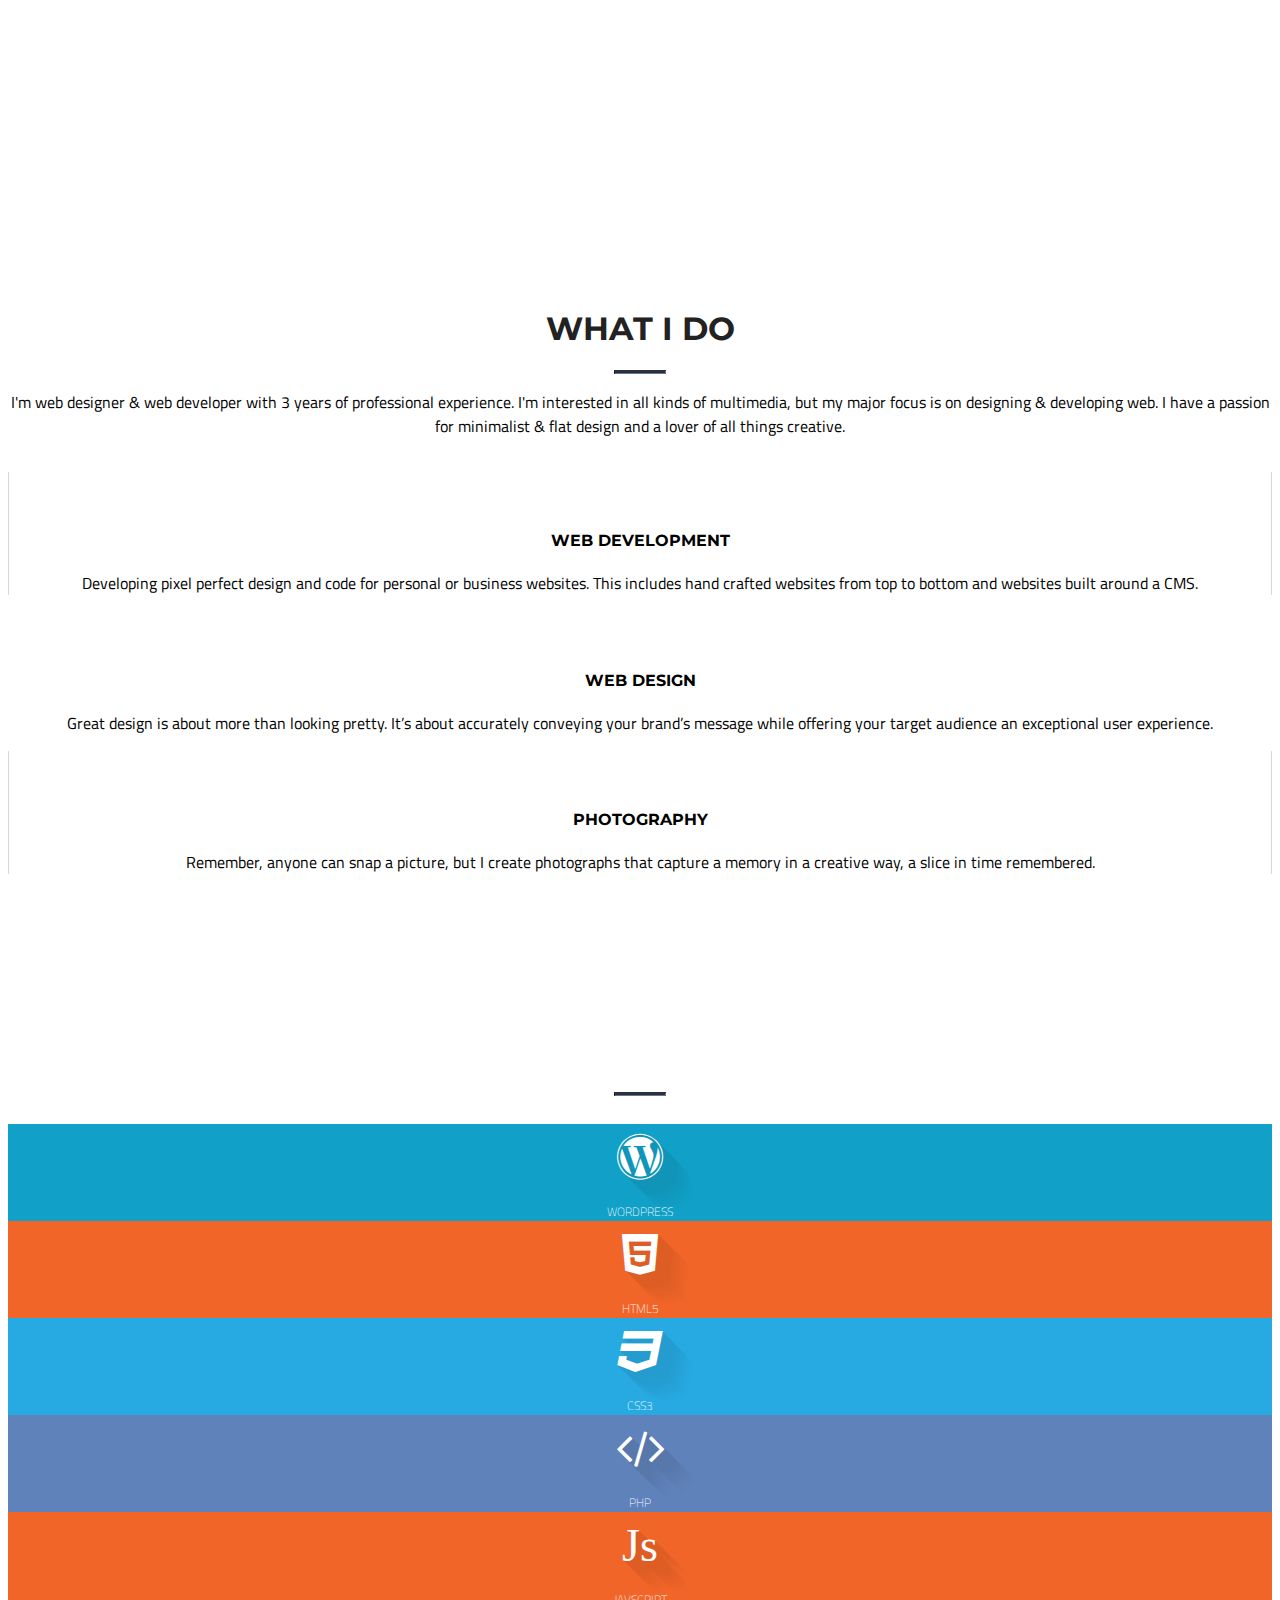
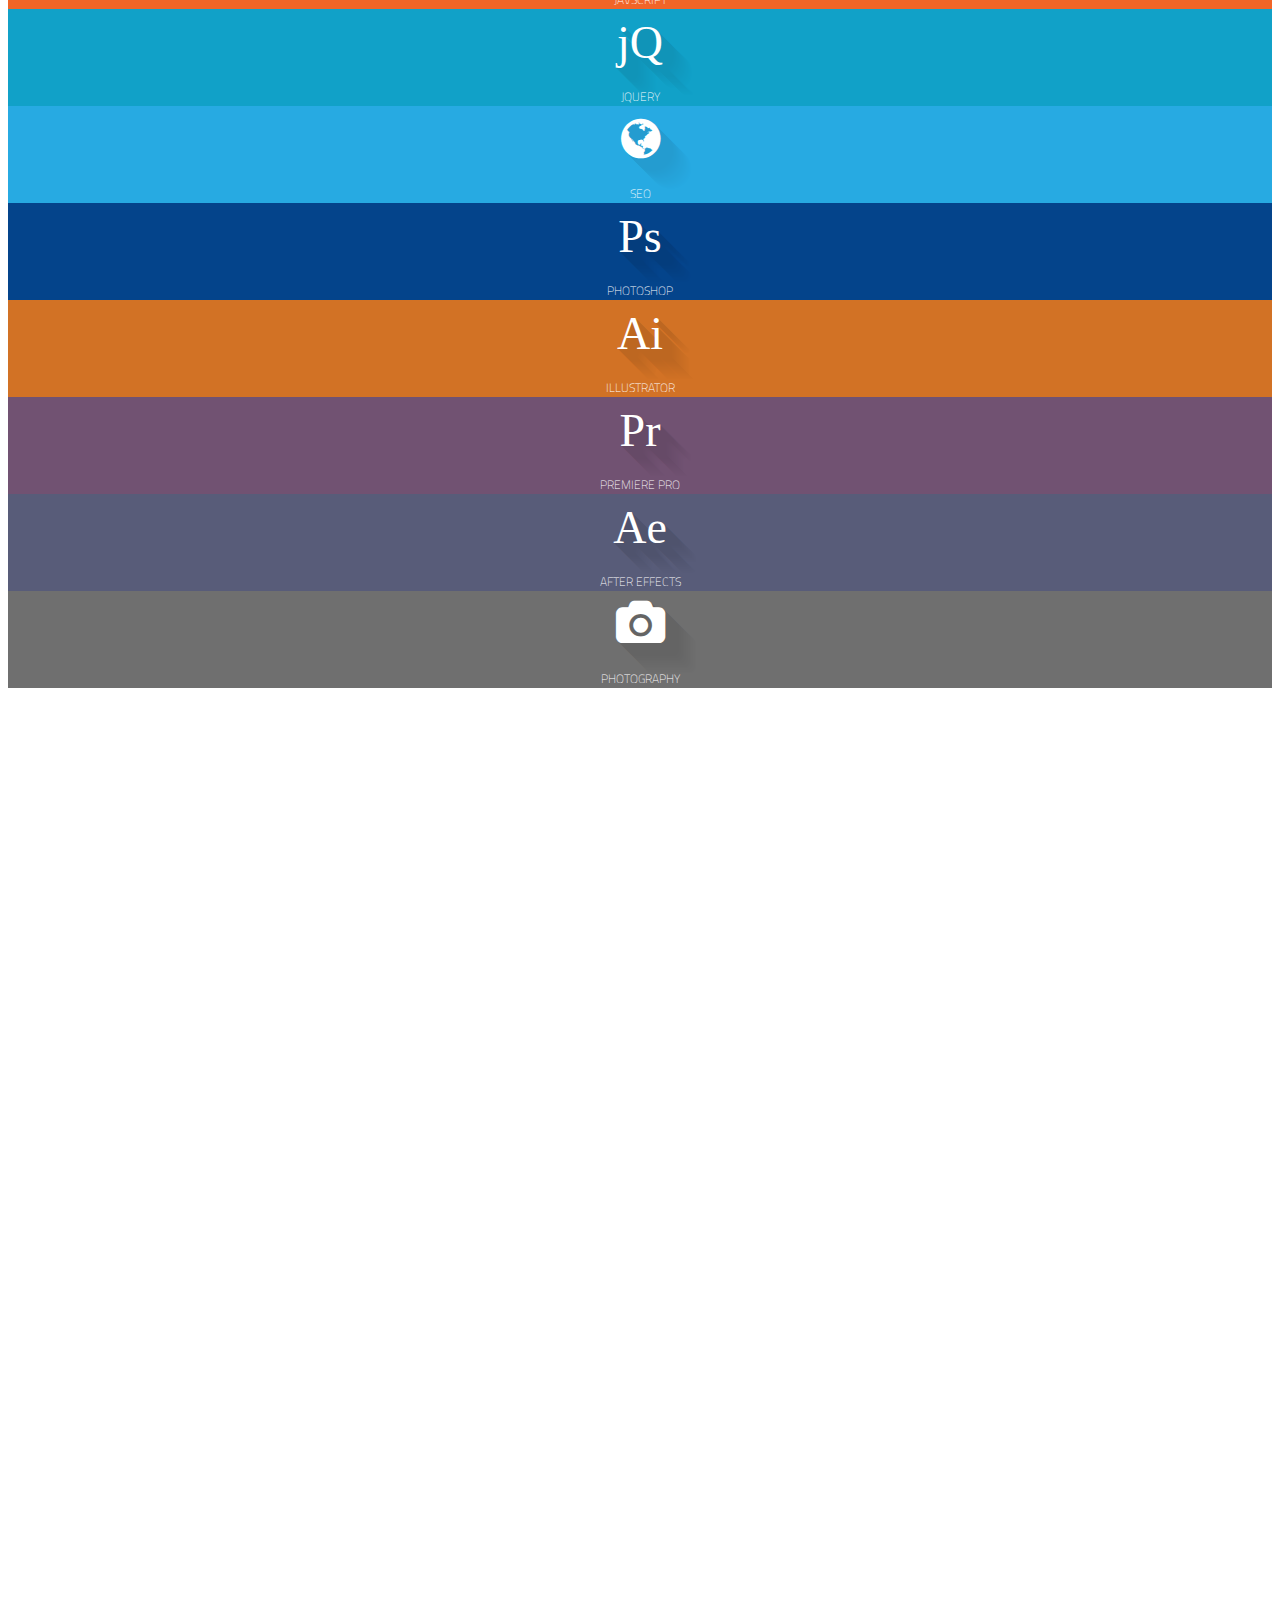
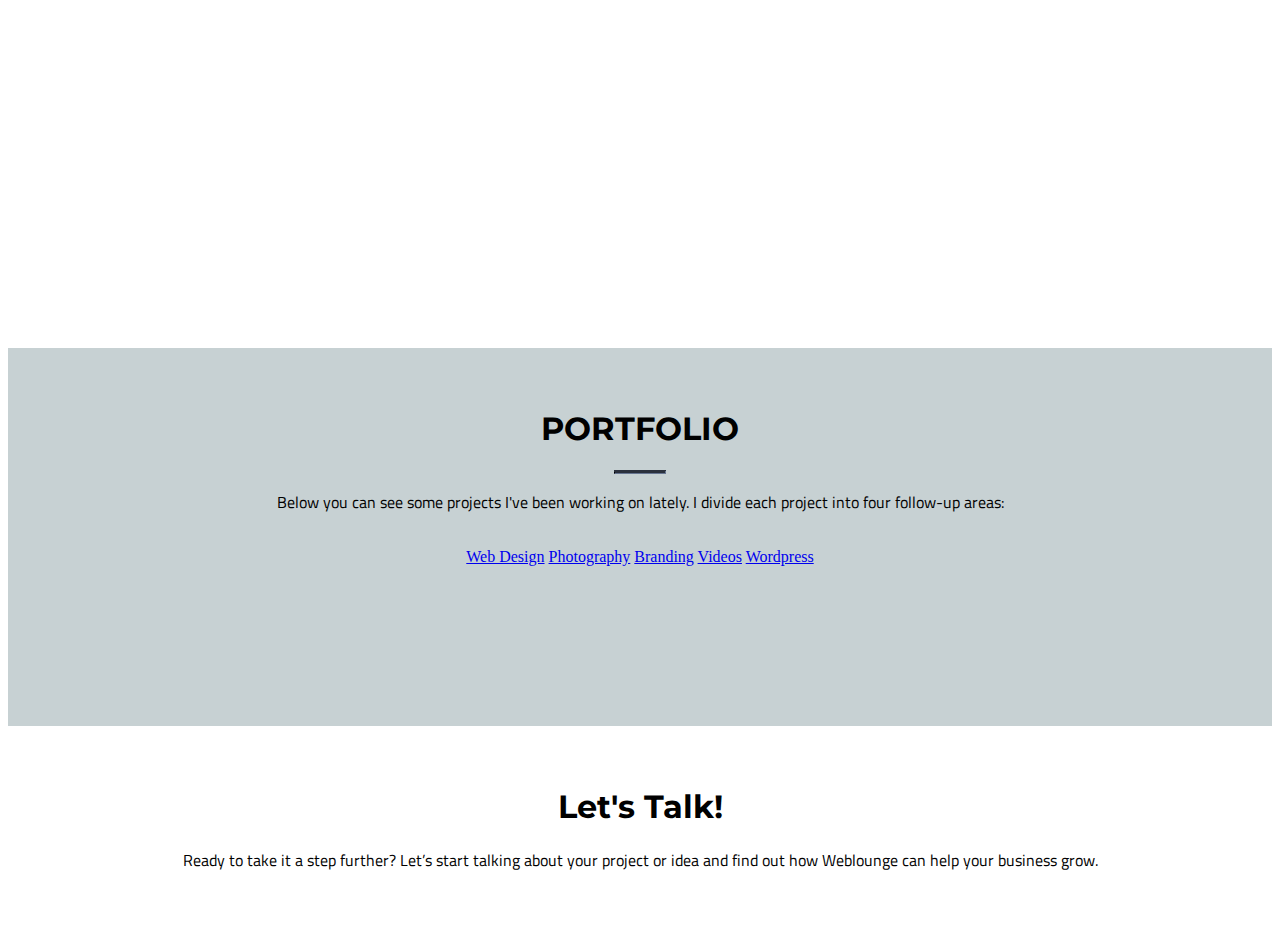
==== index.html @ 3a92edfe "added smooth scroll" ====
<!doctype html>
<html class="no-js" lang="en">
  <head>
    <meta charset="utf-8" />
    <meta name="viewport" content="width=device-width, initial-scale=1.0" />
    <title>Zim Arcilla | Web Developer</title>
    <link rel="stylesheet" href="assets/css/foundation.css" />
    <link rel="stylesheet" href="assets/css/custom.css" />
    <link rel="stylesheet" href="assets/css/animate.css" />
    <link rel="stylesheet" href="assets/css/flattyshadow.css" />
    <script src="assets/js/vendor/modernizr.js"></script>
    <link href='http://fonts.googleapis.com/css?family=Titillium+Web:400,200,300,600,700,900' rel='stylesheet' type='text/css'>
    <link href='http://fonts.googleapis.com/css?family=Montserrat:400,700' rel='stylesheet' type='text/css'>
    <link rel="stylesheet" href="//maxcdn.bootstrapcdn.com/font-awesome/4.3.0/css/font-awesome.min.css">
  </head>
  <body>
  <!-- NAV TOP BAR -->

  <!-- NAV TOP BAR -->

  <!-- MASTHEAD -->
	<div id="masthead" class="full">
  		<div class="masthead-content">
  			<div class="row">
  				<div class="large-12 large-centered columns">
  					<img class="hidden" src="assets/images/myphoto.png">
  					<h1 class="hidden">ZIM<span style="color:#a1a1a1;">ARCILLA</span></h1>	
  					<p class="hidden">WEB DEVELOPER + WEB DESIGNER + PHOTOGRAPHER</p>
  					<a class="hidden" href="#first-section"><i class="fa animated fadeInDown infinite fa-angle-down"></i></a>
  				</div>
  				</div>
  			</div>
  		</div>
  	</div>
  	
  <!-- MASTHEAD END -->

  <!-- MAIN CONTENT -->

  	<section id="first-section" class="about-me">
  		<div class="center">
  			<div class="row">
  				<div class="large-12 columns">
  					<h1 class="dark-title">WHAT I DO</h1>
  					<hr id="title_hr" class="color-green">
  					<p>I'm web designer & web developer with 3 years of professional experience. I'm interested in all kinds of multimedia, but my major focus is on designing & developing web. I have a passion for minimalist & flat design and a lover of all things creative.</p>	
  				</div>
  			</div>
  		</div>
  		<br>
  		<div class="row">
  			<div class="large-4 medium-4 columns center border-both">
  				<img class="hidden" src="assets/images/webdev.png"><br>
  				&nbsp;
  				<h4>WEB DEVELOPMENT</h4>
  				<p>Developing pixel perfect design and code for personal or business websites. This includes hand crafted websites from top to bottom and websites built around a CMS.</p>
  				
  			</div>
  			<div class="large-4 medium-4 columns center">
  				<img class="hidden" src="assets/images/responsive.png"><br>
  				&nbsp;
  				<h4>WEB DESIGN</h4>
  				<p>Great design is about more than looking pretty. It’s about accurately conveying your brand’s message while offering your target audience an exceptional user experience. </p>
  				
  			</div>
  			<div class="large-4 medium-4 columns center border-both">
  				<img class="hidden" src="assets/images/camera.png"><br>
  				&nbsp;
  				<h4>PHOTOGRAPHY</h4>
  				<p>Remember, anyone can snap a picture, but I create photographs that capture a memory in a creative way, a slice in time remembered.</p>
  				
  			</div>
  		</div>
  	</section>

  	<section id="second-section" class="skills">
  	  	<div class="center">
  			<div class="row">
  				<div class="large-12 columns">
  					<h1 class="light-title">MY SKILLS</h1>
  					<hr id="title_hr" class="color-green">
  				</div>
  			</div>
  		</div>
  		<br>
  		<div class="row">
  			<div class="large-2 medium-2 columns center">
  				<div class="panel square wordpress-icon">
  					<i class="fa fa-wordpress"></i>
  					<p>Wordpress</p>
  				</div>
  			</div>
  			<div class="large-2 medium-2 columns center">
  				<div class="panel square html5-icon">
  					<i class="fa fa-html5"></i>
  					<p>HTML5</p>
  				</div>
  			</div>
  			<div class="large-2 medium-2 columns center">
  				<div class="panel square css3-icon">
  					<i class="fa fa-css3"></i>
  					<p>CSS3</p>
  				</div>
  			</div>
  			<div class="large-2 medium-2 columns center">
  				<div class="panel square php-icon">
  					<i class="fa fa-code"></i>
  					<p>PHP</p>
  				</div>
  			</div>
  			<div class="large-2 medium-2 columns center">
  				<div class="panel square js-icon">
  					<i class="fa">Js</i>
  					<p>Javscript</p>
  				</div>
  			</div>
  			<div class="large-2 medium-2 columns center">
  				<div class="panel square jq-icon">
  					<i class="fa">jQ</i>
  					<p>jQuery</p>
  				</div>
  			</div>
  		</div>
  		<div class="row">
  			<div class="large-2 medium-2 columns center">
  				<div class="panel square seo-icon">
  					<i class="fa fa-globe"></i>
  					<p>SEO</p>
  				</div>
  			</div>
  			<div class="large-2 medium-2 columns center">
  				<div class="panel square ps-icon">
  					<i class="fa">Ps</i>
  					<p>Photoshop</p>
  				</div>
  			</div>
  			<div class="large-2 medium-2 columns center">
  				<div class="panel square ai-icon">
  					<i class="fa">Ai</i>
  					<p>Illustrator</p>
  				</div>
  			</div>
  			<div class="large-2 medium-2 columns center">
  				<div class="panel square pr-icon">
  					<i class="fa">Pr</i>
  					<p>Premiere PRO</p>
  				</div>
  			</div>
  			<div class="large-2 medium-2 columns center">
  				<div class="panel square ae-icon">
  					<i class="fa">Ae</i>
  					<p>After Effects</p>
  				</div>
  			</div>
  			<div class="large-2 medium-2 columns center">
  				<div class="panel square camera-icon">
  					<i class="fa fa-camera"></i>
  					<p>Photography</p>
  				</div>
  			</div>
  		</div>

  	</section>

  	 <section id="third-section" class="">
  		<div class="row">
			<div class="large-12 columns">
				<div class="row">
					<div id="service-1" class="large-3 columns services">
						<i class="fa fa-wordpress"></i>
						<div class="block-content">
							<h5>Wordpress</h5>
							<p>Lorem ipsum dolor sit amet, consectetur adipisicing elit.</p>
						</div>
					</div>
					<div id="service-2" class="large-3 columns services">
						<i class="fa fa-html5"></i>
						<div class="block-content">
							<h5>HTML5</h5>
							<p>Lorem ipsum dolor sit amet, consectetur adipisicing elit.</p>
						</div>
					</div>
					<div id="service-3" class="large-3 columns services">
						<i class="fa fa-css3"></i>
						<div class="block-content">
							<h5>CSS3</h5>
							<p>Lorem ipsum dolor sit amet, consectetur adipisicing elit.</p>
						</div>
					</div>
					<div id="service-4" class="large-3 columns services">
						<i class="fa fa-code"></i>
						<div class="block-content">
							<h5>jQuery</h5>
							<p>Lorem ipsum dolor sit amet, consectetur adipisicing elit.</p>
						</div>
					</div>
				</div>

				<div class="row">
					<div id="service-4" class="large-3 columns services">
						<i class="fa fa-code"></i>
						<div class="block-content">
							<h5>Javascript</h5>
							<p>Lorem ipsum dolor sit amet, consectetur adipisicing elit.</p>
						</div>
					</div>
					<div id="service-5" class="large-3 columns services">
						<i class="fa fa-code"></i>
						<div class="block-content">
							<h5>PHP</h5>
							<p>Lorem ipsum dolor sit amet, consectetur adipisicing elit.</p>
						</div>
					</div>
					<div id="service-6" class="large-3 columns services">
						<i class="fa fa-database"></i>
						<div class="block-content">
							<h5>mySQL</h5>
							<p>Lorem ipsum dolor sit amet, consectetur adipisicing elit.</p>
						</div>
					</div>
					<div id="service-6" class="large-3 columns services">
						<i class="fa">Ai</i>
						<div class="block-content">
							<h5>Illustrator</h5>
							<p>Lorem ipsum dolor sit amet, consectetur adipisicing elit.</p>
						</div>
					</div>
				</div>

				<div class="row">
					<div id="service-7" class="large-3 columns services">
						<i class="fa">Pr</i>
						<div class="block-content">
							<h5>Premiere PRO</h5>
							<p>Lorem ipsum dolor sit amet, consectetur adipisicing elit.</p>
						</div>
					</div>
					<div id="service-8" class="large-3 columns services">
						<i class="fa">Ae</i>
						<div class="block-content">
							<h5>After Effects</h5>
							<p>Lorem ipsum dolor sit amet, consectetur adipisicing elit.</p>
						</div>
					</div>
					<div id="service-9" class="large-3 columns services">
						<i class="fa fa-camera"></i>
						<div class="block-content">
							<h5>Photography</h5>
							<p>Lorem ipsum dolor sit amet, consectetur adipisicing elit.</p>
						</div>
					</div>
					<div id="service-9" class="large-3 columns services">
						<i class="fa fa-camera"></i>
						<div class="block-content">
							<h5>Photography</h5>
							<p>Lorem ipsum dolor sit amet, consectetur adipisicing elit.</p>
						</div>
					</div>
				</div>
			</div>
  		</div>
  	</section>

  	<section id="fourth-section" class="full">
  		<div class="row">
  			<div class="large-12 columns center">
  				<h1>PORTFOLIO</h1>
  					<hr id="title_hr" class="color-green">
  					<p>Below you can see some projects I've been working on lately. I divide each project into four follow-up areas:</p>
  					<br>
					  <a href="#" class="button small">Web Design</a>
					  <a href="#" class="button small">Photography</a>
					  <a href="#" class="button small">Branding</a>
					  <a href="#" class="button small">Videos</a>
					  <a href="#" class="button small">Wordpress</a>
  			</div>
  		</div>
			<div class="row full">
			  <div class="large-4 columns no-padding hidden">
			  	<img src="http://lorempixel.com/800/480/">
			  	<div class="hover-anchor">
			  		<a class="icon-link" href="#"><i class="fa fa-external-link-square"></i></a>	
			  	</div>
			  </div>

			  <div class="large-4 columns no-padding hidden">
			  	<img src="http://lorempixel.com/800/480/">
			  	<div class="hover-anchor">
			  		<a class="icon-link" href="#"><i class="fa fa-external-link-square"></i></a>	
			  	</div>
			  </div>

			  <div class="large-4 columns no-padding hidden">
			  	<img src="http://lorempixel.com/800/480/">
			  	<div class="hover-anchor">
			  		<a class="icon-link" href="#"><i class="fa fa-external-link-square"></i></a>	
			  	</div>
			  </div>
			  			  <div class="large-4 columns no-padding hidden">
			  	<img src="http://lorempixel.com/800/480/">
			  	<div class="hover-anchor">
			  		<a class="icon-link" href="#"><i class="fa fa-external-link-square"></i></a>	
			  	</div>
			  </div>

			  <div class="large-4 columns no-padding hidden">
			  	<img src="http://lorempixel.com/800/480/">
			  	<div class="hover-anchor">
			  		<a class="icon-link" href="#"><i class="fa fa-external-link-square"></i></a>	
			  	</div>
			  </div>

			  <div class="large-4 columns no-padding hidden">
			  	<img src="http://lorempixel.com/800/480/">
			  	<div class="hover-anchor">
			  		<a class="icon-link" href="#"><i class="fa fa-external-link-square"></i></a>	
			  	</div>
			  </div>
			</div>
  	</section>

	<section id="contact">
		<div class="row">
			<div class="large-12 columns center">
				<h1>Let's Talk!</h1>
				<p>Ready to take it a step further? 
Let’s start talking about your project or idea and find out how Weblounge can help your business grow.</p>
			</div>
		</div>
	</section>

  <!-- MAIN CONTENT END -->

    
    <script src="assets/js/vendor/jquery.js"></script>
    <script src="assets/js/foundation.min.js"></script>
    <script src="assets/js/progressbar.js"></script>
    <script src="assets/js/jquery.waypoints.js"></script>
	<script src="assets/js/geometryangle.js"></script>
	<script src="assets/js/jquery.stellar.js"></script>
	<script src="assets/js/flattyshadow.js"></script>
	<script src='assets/js/jquery.particleground.min.js'></script>
    <script>
    // Foundation 5
      $(document).foundation();

	// Skill Diagrams
      window.onload = function onLoad() {

		    $('#masthead').waypoint(function() {
		    	$('.masthead-content img').addClass('animated zoomIn visible');
		    	$('.masthead-content p, .masthead-content h1, .masthead-content a').addClass('animated zoomIn visible');
			      }, {
			         offset: '200',
			         triggerOnce: false
			    });


		    $('#second-section').waypoint(function() {

			      }, {
			         offset: '500',
			         triggerOnce: true
			    });

		    $('#third-section').waypoint(function() {
			     $('#service-1, #service-2, #service-3, #service-4, #service-5, #service-6, #service-7, #service-8, #service-9').addClass('animated fadeInRight visible');  
			      }, {
			         offset: '30%',
			         triggerOnce: true
			    });

		    $('#first-section').waypoint(function() {
			     $('.about-me img').addClass('animated rotateIn visible');  
			      }, {
			         offset: '30%',
			         triggerOnce: true
			    });

		    $('#fourth-section').waypoint(function() {
			     $('.no-padding').addClass('animated zoomIn visible');  
			      }, {
			      	offset: '200'
			      });

		};

		// Flatty Shadow
		flattyShadow();	
    </script>

<!-- Animated Background -->
    <script>
		$(document).ready(function(){
		  $('#masthead').Geometryangle({
			  	mesh:{
			  		  width: 1.2,
					  height: 1.2,

					  // How far should the mesh vary into z-space.
					  depth: 10,

					  // Number of columns for the mesh.
					  columns: undefined,

					  columns_auto: true,

					  // Number of rows for the mesh.
					  rows: undefined,

					  rows_auto: true,
					  zoom: 1,
					  xRange: 0.8,
					  yRange: 0.1,
					  zRange: 1.0,
					  ambient: 'rgba(48, 54, 66, 1)',
					  diffuse: 'rgba(52, 58, 70, 1)',
					  background: 'rgb(0, 0, 0)',
					  speed: 0.0002,
					  fluctuationSpeed: 0.5,
					  fluctuationIntensity: 0,
					  onRender: function () {
					  },
					  floorPosition: false,
					  
			  	},

			  	lights: {
			  		  // How many light sources belong to this light.
					  count: 1,

					  xyScalar: 1,

					  // Position of light source.
					  zOffset: 100,

					  ambient: 'rgba(27,31,42, 1)',
					  diffuse: 'rgba(153,153,153, 1)',
					  speed: 0.010,
					  gravity: 1200,

					  // Dampening of light's movements.
					  dampening: 0.95,

					  minLimit: 10,
					  maxLimit: null,
					  minDistance: 20,
					  maxDistance: 400,
					  autopilot: false,
					  draw: false, //show circle
					  bounds: FSS.Vector3.create(),
					  step: FSS.Vector3.create(
					    Math.randomInRange(0.2, 1.0),
					    Math.randomInRange(0.2, 1.0),
					    Math.randomInRange(0.2, 1.0)
					  ),
					  draw: true
			  	},

			  	line: {
		  			fill: "rgba(26, 30, 41, 1)",	
		  			thickness: .1,
		  			draw: true	

			  	},

			  	vertex: {
			  		fill: "rgba(26, 30, 41, 1)",	
		  			thickness: .1,
		  			draw: true	
			  	}
		  	});
		});
	</script>
	<script>
		$(function() {
		  $('a[href*=#]:not([href=#])').click(function() {
		    if (location.pathname.replace(/^\//,'') == this.pathname.replace(/^\//,'') && location.hostname == this.hostname) {
		      var target = $(this.hash);
		      target = target.length ? target : $('[name=' + this.hash.slice(1) +']');
		      if (target.length) {
		        $('html,body').animate({
		          scrollTop: target.offset().top
		        }, 1000);
		        return false;
		      }
		    }
		  });
		});
	</script>
  </body>
</html>
---- assets/css/custom.css ----
/*nav.top-bar {
	background: transparent;
	z-index: 999;
	position: fixed!important;
	width: 100%;
}

nav.top-bar ul li, nav.top-bar ul li a {
	background: transparent!important;
}

.main-text {
  	display: block;
  	position: fixed;
  	width: 100%;
  	z-index: 999;
  	text-align: center;
  	top: 38%;
}

.main-text h4 {
	font-size: 90px;
	font-family: "Roboto";
	font-weight: 600;
	color: white;
	margin: 0;
}

.main-text h5 {
	font-family: "Roboto Condensed";
  	font-weight: 100;
  	font-size: 40px;
  	color: white;
  	margin: 0!important;
}

#slide-text-1	{
	min-height: 100%;
}*/

/* HOME HTML */

h1, h2, h3, h4, h5, p{
	font-family: 'Montserrat', sans-serif;
}

p {
	font-family: 'Titillium Web', sans-serif;
}

section {
	padding: 40px 0;
}

.masthead-content {
	top: 20%;
	position: relative;
	text-align: center;
}

.masthead-content img{
	width: 30%;
}

.masthead-content h1, .masthead-content p {
	color: white;
	font-family: 'Montserrat', sans-serif;
	text-transform: uppercase;
}

.masthead-content h1 {
	font-weight: 700;
	font-size: 50px;
	-vendor-animation-delay: .5s!important;
    -webkit-animation-delay: .5s; /* Chrome, Safari, Opera */
    animation-delay: .5s;
}


.masthead-content p {
	font-weight: 400;
	font-size: 14px;
	letter-spacing: 3px;
	color: #a1a1a1;
	-vendor-animation-delay: .4s!important;
    -webkit-animation-delay: .4s; /* Chrome, Safari, Opera */
    animation-delay: .4s;
}

.masthead-content a{
	font-size: 44px;
	display: block;
	margin: 0 auto;
	color: white;
	/*border: 2px solid white;*/
	border-radius: 50%;
	width: 60px;
	height: 60px;
	line-height: 58px;
	-vendor-animation-delay: .7s!important;
    -webkit-animation-delay: .7s; /* Chrome, Safari, Opera */
    animation-delay: .7s;
}

.fss-output {
	position: fixed!important;
}

#title_hr {
  border-top: 3px solid #fff;
  margin: 0.6em auto;
  width: 50px;
}

.half {
	height: 50%;
}

.light-title {
	color: white;
}

.dark-title {
	color: #222;
}

.full {
	height: 100%;
	width: 100%;
	min-width: 100%;
}

.no-padding {
	padding: 0;
}

.stroke-button {
	border: 2px solid;
	background: transparent;
}

.stroke-button:hover {
	background: #2B313D;
	color: white;
}

#first-section {
	background: white;
}

#masthead {
	/*background: url('/assets/images/masthead-bg.jpg');*/
	background-size: cover;
	position: relative;
	background-attachment: fixed;
}

#second-section {
	background-size: cover;
	position: relative;
	background-attachment: fixed;

}

#third-section {
	background: white;
}

#fourth-section {
	background: rgb(199, 209, 211);
	background-size: cover;
	position: relative;
	background-attachment: fixed;

}

.center {
	text-align: center;
}

.color-green {
	color: #2B313D;
	border-color: #2B313D!important;
}

.about-me .fa {
	text-align: center;
	font-size: 60px;
	line-height: 60px;
	-webkit-transition: font-size .5s; /* Safari */
    transition: font-size .5s;
}

.skills {
	padding: 80px 0 100px 0;
}

.skills p {
	color: #2B313D;
	font-weight: 200;
	font-size: 20px;
	font-family: 'Titillium Web', sans-serif;
	margin-bottom: 0;
}

.border-both {
	border-right: 1px solid #D8D8D8;
	border-left: 1px solid #D8D8D8;
}

.block-content {
	margin-left: 40px;
}

.block-content h5 {
	font-size: 20px;
	font-family: 'Titillium Web', sans-serif;
	font-weight: 200;
	margin: 0;
}

.block-content p {
	font-size: 14px;
	font-family: 'Titillium Web', sans-serif;
}

#third-section {
	padding: 100px 0;
}

.services, .hidden {
	visibility: hidden;
}

.visible {
	visibility: visible;
}

#service-2 {
	-vendor-animation-delay: .1s!important;
    -webkit-animation-delay: .1s; /* Chrome, Safari, Opera */
    animation-delay: .1s;
}

#service-3 {
	-vendor-animation-delay: .2s!important;
    -webkit-animation-delay: .2s; /* Chrome, Safari, Opera */
    animation-delay: .2s;
}

#service-4 {
	-vendor-animation-delay: .3s!important;
    -webkit-animation-delay: .3s; /* Chrome, Safari, Opera */
    animation-delay: .3s;
}

#service-5 {
	-vendor-animation-delay: .4s!important;
    -webkit-animation-delay: .4s; /* Chrome, Safari, Opera */
    animation-delay: .4s;
}

#service-6 {
	-vendor-animation-delay: .5s!important;
    -webkit-animation-delay: .5s; /* Chrome, Safari, Opera */
    animation-delay: .5s;
}

#service-7 {
	-vendor-animation-delay: .6s!important;
    -webkit-animation-delay: .6s; /* Chrome, Safari, Opera */
    animation-delay: .6s;
}

#service-8 {
	-vendor-animation-delay: .7s!important;
    -webkit-animation-delay: .7s; /* Chrome, Safari, Opera */
    animation-delay: .7s;
}

#service-9 {
	-vendor-animation-delay: .8s!important;
    -webkit-animation-delay: .8s; /* Chrome, Safari, Opera */
    animation-delay: .8s;
}

#skillTwo {
	-vendor-animation-delay: .5s!important;
    -webkit-animation-delay: .5s; /* Chrome, Safari, Opera */
    animation-delay: .5s;
}

#skillThree {
	-vendor-animation-delay: 1s!important;
    -webkit-animation-delay: 1s; /* Chrome, Safari, Opera */
    animation-delay: 1s;
}

#skillFour {
	-vendor-animation-delay: 1.5s!important;
    -webkit-animation-delay: 1.5s; /* Chrome, Safari, Opera */
    animation-delay: 1.5s;
}

.services i {
	position: absolute;
	top: 5px;
	font-size: 26px;
	color: #2B313D;
}

.left-title h1 {
	font-weight: 200;
	font-size: 30px;
}

#container img {
	width: 100%;
}

/*.skills .fa {
	width: 150px;
	height: 150px;
	border-radius: 50%;
	text-align: center;
	font-size: 60px;
	line-height: 150px;
	background: white;
}*/

.about-me .fa:hover {
	font-size: 80px;
}

.hover-anchor {
	display: block;
	position: absolute;
	width: calc(100% - 20px);
	height: calc(100% - 20px);
	-moz-transition: 0.4s;
	-o-transition: 0.4s;
	-webkit-transition: 0.4s;
	transition: 0.4s;
	top: 0;
	left: 0;
	text-align: center;
	background: rgba(0, 0, 0, 0.49);
	margin:10px;
	opacity: 0;
}

a.icon-link {
	color: white;
	font-size: 65px;
	top: calc(50% - 50px);
	position: relative;
}

.hover-anchor:hover {
	opacity: 1;
}

.hover-anchor:hover i{
	-webkit-animation-name: slideInUp;
	animation-name: slideInUp;

}

#map_canvas{width:100%;height:400px;}
/*PROGRESS BAR*/

            .skill-circle {
                height: 100px;
                background: transparent;
            }

            .skill-circle .fa {
            	font-size: 30px;
            }

            .skill-circle > svg {
                height: 100%;
                width: 100%;
                display: block;
            }

/*SQUARE ICONS*/

.panel.square {
	border: 0;
}
.panel.square .fa {
  font-size: 46px;
  margin-bottom: 10px;
  margin-top: 10px;
  position: relative;
  z-index: 1;
  color: white;
}

.panel.square p {
  font-size: 12px;
  text-transform: uppercase;
  text-shadow: none!important;
  position: relative;
  z-index: 2;
  color: white;
}

.panel.square.wordpress-icon, .panel.square.jq-icon  {
	text-shadow: rgb(16, 148, 184) 1px 1px,
    rgb(16, 148, 184) 2px 2px,
    rgb(16, 148, 184) 3px 3px,
    rgb(16, 148, 184) 4px 4px,
    rgb(16, 148, 184) 5px 5px,
    rgb(16, 148, 184) 6px 6px,
    rgb(16, 148, 184) 7px 7px,
    rgb(16, 148, 184) 8px 8px,
    rgb(16, 148, 184) 9px 9px,
    rgb(16, 148, 184) 10px 10px,
    rgb(16, 148, 184) 11px 11px,
    rgb(16, 148, 184) 12px 12px,
    rgb(16, 149, 185) 13px 13px,
    rgb(16, 149, 186) 14px 14px,
    rgb(16, 150, 187) 15px 15px,
    rgb(16, 151, 188) 16px 16px,
    rgb(16, 151, 188) 17px 17px,
    rgb(16, 152, 189) 18px 18px,
    rgb(16, 153, 190) 19px 19px,
    rgb(16, 153, 191) 20px 20px,
    rgb(16, 154, 192) 21px 21px,
    rgb(16, 155, 192) 22px 22px,
    rgb(16, 155, 193) 23px 23px,
    rgb(16, 156, 194) 24px 24px,
    rgb(16, 157, 195) 25px 25px,
    rgb(16, 157, 196) 26px 26px,
    rgb(16, 158, 196) 27px 27px,
    rgb(16, 159, 197) 28px 28px,
    rgb(16, 159, 198) 29px 29px,
    rgb(16, 160, 199) 30px 30px,
    rgb(17, 161, 200) 31px 31px;
   	background-color: rgb(17, 161, 200);
	text-align: center;
}

.panel.square.html5-icon, .panel.square.js-icon  {
	text-shadow: rgb(222, 93, 37) 1px 1px,
    rgb(222, 93, 37) 2px 2px,
    rgb(222, 93, 37) 3px 3px,
    rgb(222, 93, 37) 4px 4px,
    rgb(222, 93, 37) 5px 5px,
    rgb(222, 93, 37) 6px 6px,
    rgb(222, 93, 37) 7px 7px,
    rgb(222, 93, 37) 8px 8px,
    rgb(222, 93, 37) 9px 9px,
    rgb(222, 93, 37) 10px 10px,
    rgb(222, 93, 37) 11px 11px,
    rgb(222, 93, 37) 12px 12px,
    rgb(223, 93, 37) 13px 13px,
    rgb(224, 94, 37) 14px 14px,
    rgb(225, 94, 37) 15px 15px,
    rgb(226, 95, 37) 16px 16px,
    rgb(227, 95, 37) 17px 17px,
    rgb(228, 95, 38) 18px 18px,
    rgb(229, 96, 38) 19px 19px,
    rgb(230, 96, 38) 20px 20px,
    rgb(231, 97, 38) 21px 21px,
    rgb(232, 97, 38) 22px 22px,
    rgb(233, 97, 38) 23px 23px,
    rgb(234, 98, 38) 24px 24px,
    rgb(235, 98, 39) 25px 25px,
    rgb(236, 99, 39) 26px 26px,
    rgb(237, 99, 39) 27px 27px,
    rgb(238, 99, 39) 28px 28px,
    rgb(239, 100, 39) 29px 29px,
    rgb(240, 100, 39) 30px 30px,
    rgb(241, 101, 40) 31px 31px;
   	background-color: rgb(241, 101, 40);
}

.panel.square.css3-icon, .panel.square.seo-icon {
	text-shadow: rgb(36, 156, 208) 1px 1px,
    rgb(36, 156, 208) 2px 2px,
    rgb(36, 156, 208) 3px 3px,
    rgb(36, 156, 208) 4px 4px,
    rgb(36, 156, 208) 5px 5px,
    rgb(36, 156, 208) 6px 6px,
    rgb(36, 156, 208) 7px 7px,
    rgb(36, 156, 208) 8px 8px,
    rgb(36, 156, 208) 9px 9px,
    rgb(36, 156, 208) 10px 10px,
    rgb(36, 156, 208) 11px 11px,
    rgb(36, 156, 208) 12px 12px,
    rgb(36, 157, 209) 13px 13px,
    rgb(36, 158, 210) 14px 14px,
    rgb(36, 158, 211) 15px 15px,
    rgb(36, 159, 212) 16px 16px,
    rgb(36, 160, 213) 17px 17px,
    rgb(37, 160, 214) 18px 18px,
    rgb(37, 161, 215) 19px 19px,
    rgb(37, 162, 216) 20px 20px,
    rgb(37, 163, 217) 21px 21px,
    rgb(37, 163, 217) 22px 22px,
    rgb(37, 164, 218) 23px 23px,
    rgb(37, 165, 219) 24px 24px,
    rgb(38, 165, 220) 25px 25px,
    rgb(38, 166, 221) 26px 26px,
    rgb(38, 167, 222) 27px 27px,
    rgb(38, 167, 223) 28px 28px,
    rgb(38, 168, 224) 29px 29px,
    rgb(38, 169, 225) 30px 30px,
    rgb(39, 170, 226) 31px 31px;
   	background-color: rgb(39, 170, 226);
}

.panel.square.php-icon {
	text-shadow: rgb(88, 120, 172) 1px 1px,
    rgb(88, 120, 172) 2px 2px,
    rgb(88, 120, 172) 3px 3px,
    rgb(88, 120, 172) 4px 4px,
    rgb(88, 120, 172) 5px 5px,
    rgb(88, 120, 172) 6px 6px,
    rgb(88, 120, 172) 7px 7px,
    rgb(88, 120, 172) 8px 8px,
    rgb(88, 120, 172) 9px 9px,
    rgb(88, 120, 172) 10px 10px,
    rgb(88, 120, 172) 11px 11px,
    rgb(88, 120, 172) 12px 12px,
    rgb(88, 121, 173) 13px 13px,
    rgb(89, 121, 174) 14px 14px,
    rgb(89, 122, 175) 15px 15px,
    rgb(90, 122, 175) 16px 16px,
    rgb(90, 123, 176) 17px 17px,
    rgb(90, 123, 177) 18px 18px,
    rgb(91, 124, 178) 19px 19px,
    rgb(91, 124, 178) 20px 20px,
    rgb(92, 125, 179) 21px 21px,
    rgb(92, 125, 180) 22px 22px,
    rgb(92, 126, 181) 23px 23px,
    rgb(93, 126, 181) 24px 24px,
    rgb(93, 127, 182) 25px 25px,
    rgb(94, 127, 183) 26px 26px,
    rgb(94, 128, 184) 27px 27px,
    rgb(94, 128, 184) 28px 28px,
    rgb(95, 129, 185) 29px 29px,
    rgb(95, 129, 186) 30px 30px,
    rgb(96, 130, 187) 31px 31px;
   	background-color: rgb(96, 130, 187);
}

.panel.square.ps-icon {
	text-shadow: rgb(4, 61, 125) 1px 1px,
    rgb(4, 61, 125) 2px 2px,
    rgb(4, 61, 125) 3px 3px,
    rgb(4, 61, 125) 4px 4px,
    rgb(4, 61, 125) 5px 5px,
    rgb(4, 61, 125) 6px 6px,
    rgb(4, 61, 125) 7px 7px,
    rgb(4, 61, 125) 8px 8px,
    rgb(4, 61, 125) 9px 9px,
    rgb(4, 61, 125) 10px 10px,
    rgb(4, 61, 125) 11px 11px,
    rgb(4, 61, 125) 12px 12px,
    rgb(4, 61, 125) 13px 13px,
    rgb(4, 61, 126) 14px 14px,
    rgb(4, 62, 127) 15px 15px,
    rgb(4, 62, 127) 16px 16px,
    rgb(4, 62, 128) 17px 17px,
    rgb(4, 63, 129) 18px 18px,
    rgb(4, 63, 130) 19px 19px,
    rgb(4, 63, 130) 20px 20px,
    rgb(4, 64, 131) 21px 21px,
    rgb(4, 64, 132) 22px 22px,
    rgb(4, 65, 133) 23px 23px,
    rgb(4, 65, 133) 24px 24px,
    rgb(4, 65, 134) 25px 25px,
    rgb(4, 66, 135) 26px 26px,
    rgb(4, 66, 136) 27px 27px,
    rgb(4, 66, 136) 28px 28px,
    rgb(4, 67, 137) 29px 29px,
    rgb(4, 67, 138) 30px 30px,
    rgb(4, 68, 139) 31px 31px;
   	background-color: rgb(4, 68, 139);
}

.panel.square.ai-icon {
	text-shadow: rgb(189, 103, 33) 1px 1px,
    rgb(189, 103, 33) 2px 2px,
    rgb(189, 103, 33) 3px 3px,
    rgb(189, 103, 33) 4px 4px,
    rgb(189, 103, 33) 5px 5px,
    rgb(189, 103, 33) 6px 6px,
    rgb(189, 103, 33) 7px 7px,
    rgb(189, 103, 33) 8px 8px,
    rgb(189, 103, 33) 9px 9px,
    rgb(189, 103, 33) 10px 10px,
    rgb(189, 103, 33) 11px 11px,
    rgb(189, 103, 33) 12px 12px,
    rgb(190, 103, 33) 13px 13px,
    rgb(191, 104, 33) 14px 14px,
    rgb(192, 104, 33) 15px 15px,
    rgb(193, 105, 33) 16px 16px,
    rgb(194, 105, 34) 17px 17px,
    rgb(195, 106, 34) 18px 18px,
    rgb(196, 107, 34) 19px 19px,
    rgb(197, 107, 34) 20px 20px,
    rgb(198, 108, 34) 21px 21px,
    rgb(200, 108, 35) 22px 22px,
    rgb(201, 109, 35) 23px 23px,
    rgb(202, 109, 35) 24px 24px,
    rgb(203, 110, 35) 25px 25px,
    rgb(204, 111, 35) 26px 26px,
    rgb(205, 111, 36) 27px 27px,
    rgb(206, 112, 36) 28px 28px,
    rgb(207, 112, 36) 29px 29px,
    rgb(208, 113, 36) 30px 30px,
    rgb(210, 114, 37) 31px 31px;
   	background-color: rgb(210, 114, 37);
}

.panel.square.pr-icon {
	text-shadow: rgb(102, 74, 103) 1px 1px,
    rgb(102, 74, 103) 2px 2px,
    rgb(102, 74, 103) 3px 3px,
    rgb(102, 74, 103) 4px 4px,
    rgb(102, 74, 103) 5px 5px,
    rgb(102, 74, 103) 6px 6px,
    rgb(102, 74, 103) 7px 7px,
    rgb(102, 74, 103) 8px 8px,
    rgb(102, 74, 103) 9px 9px,
    rgb(102, 74, 103) 10px 10px,
    rgb(102, 74, 103) 11px 11px,
    rgb(102, 74, 103) 12px 12px,
    rgb(102, 74, 103) 13px 13px,
    rgb(103, 74, 104) 14px 14px,
    rgb(103, 75, 104) 15px 15px,
    rgb(104, 75, 105) 16px 16px,
    rgb(104, 76, 105) 17px 17px,
    rgb(105, 76, 106) 18px 18px,
    rgb(106, 76, 107) 19px 19px,
    rgb(106, 77, 107) 20px 20px,
    rgb(107, 77, 108) 21px 21px,
    rgb(107, 78, 108) 22px 22px,
    rgb(108, 78, 109) 23px 23px,
    rgb(108, 79, 109) 24px 24px,
    rgb(109, 79, 110) 25px 25px,
    rgb(110, 79, 111) 26px 26px,
    rgb(110, 80, 111) 27px 27px,
    rgb(111, 80, 112) 28px 28px,
    rgb(111, 81, 112) 29px 29px,
    rgb(112, 81, 113) 30px 30px,
    rgb(113, 82, 114) 31px 31px;
   	background-color: rgb(113, 82, 114);
}

.panel.square.ae-icon {
	text-shadow: rgb(79, 83, 109) 1px 1px,
    rgb(79, 83, 109) 2px 2px,
    rgb(79, 83, 109) 3px 3px,
    rgb(79, 83, 109) 4px 4px,
    rgb(79, 83, 109) 5px 5px,
    rgb(79, 83, 109) 6px 6px,
    rgb(79, 83, 109) 7px 7px,
    rgb(79, 83, 109) 8px 8px,
    rgb(79, 83, 109) 9px 9px,
    rgb(79, 83, 109) 10px 10px,
    rgb(79, 83, 109) 11px 11px,
    rgb(79, 83, 109) 12px 12px,
    rgb(79, 83, 109) 13px 13px,
    rgb(79, 83, 110) 14px 14px,
    rgb(80, 84, 110) 15px 15px,
    rgb(80, 84, 111) 16px 16px,
    rgb(81, 85, 112) 17px 17px,
    rgb(81, 85, 112) 18px 18px,
    rgb(82, 86, 113) 19px 19px,
    rgb(82, 86, 114) 20px 20px,
    rgb(83, 87, 114) 21px 21px,
    rgb(83, 87, 115) 22px 22px,
    rgb(84, 88, 115) 23px 23px,
    rgb(84, 88, 116) 24px 24px,
    rgb(85, 89, 117) 25px 25px,
    rgb(85, 89, 117) 26px 26px,
    rgb(86, 90, 118) 27px 27px,
    rgb(86, 90, 119) 28px 28px,
    rgb(87, 91, 119) 29px 29px,
    rgb(87, 91, 120) 30px 30px,
    rgb(88, 92, 121) 31px 31px;
   	background-color: rgb(88, 92, 121);
}

.panel.square.camera-icon {
	text-shadow: rgb(100, 100, 100) 1px 1px,
    rgb(100, 100, 100) 2px 2px,
    rgb(100, 100, 100) 3px 3px,
    rgb(100, 100, 100) 4px 4px,
    rgb(100, 100, 100) 5px 5px,
    rgb(100, 100, 100) 6px 6px,
    rgb(100, 100, 100) 7px 7px,
    rgb(100, 100, 100) 8px 8px,
    rgb(100, 100, 100) 9px 9px,
    rgb(100, 100, 100) 10px 10px,
    rgb(100, 100, 100) 11px 11px,
    rgb(100, 100, 100) 12px 12px,
    rgb(100, 100, 100) 13px 13px,
    rgb(101, 101, 101) 14px 14px,
    rgb(101, 101, 101) 15px 15px,
    rgb(102, 102, 102) 16px 16px,
    rgb(102, 102, 102) 17px 17px,
    rgb(103, 103, 103) 18px 18px,
    rgb(104, 104, 104) 19px 19px,
    rgb(104, 104, 104) 20px 20px,
    rgb(105, 105, 105) 21px 21px,
    rgb(105, 105, 105) 22px 22px,
    rgb(106, 106, 106) 23px 23px,
    rgb(106, 106, 106) 24px 24px,
    rgb(107, 107, 107) 25px 25px,
    rgb(108, 108, 108) 26px 26px,
    rgb(108, 108, 108) 27px 27px,
    rgb(109, 109, 109) 28px 28px,
    rgb(109, 109, 109) 29px 29px,
    rgb(110, 110, 110) 30px 30px,
    rgb(111, 111, 111) 31px 31px;
   	background-color: rgb(111, 111, 111);
}

/* MEDIA QUERIES */

/*// Small screens*/
@media only screen { } /* Define mobile styles */

@media only screen and (max-width: 40em) {

        .masthead-content h1 {
            font-size: 36px;
        }


        .masthead-content p {
            font-size: 10px;
            letter-spacing: 1px;
        }

        .masthead-content img{
            width: 60%;
        }

    } /* max-width 640px, mobile-only styles, use when QAing mobile issues */

/*// Medium screens*/
@media only screen and (min-width: 40.063em) { } /* min-width 641px, medium screens */

@media only screen and (min-width: 40.063em) and (max-width: 64em) { } /* min-width 641px and max-width 1024px, use when QAing tablet-only issues */

/*// Large screens*/
@media only screen and (min-width: 64.063em) { } /* min-width 1025px, large screens */

@media only screen and (min-width: 64.063em) and (max-width: 90em) { } /* min-width 1025px and max-width 1440px, use when QAing large screen-only issues */

/*// XLarge screens*/
@media only screen and (min-width: 90.063em) { } /* min-width 1441px, xlarge screens */

@media only screen and (min-width: 90.063em) and (max-width: 120em) {

        .masthead-content h1 {
            font-weight: 700;
            font-size: 60px;
            -vendor-animation-delay: .5s!important;
            -webkit-animation-delay: .5s; /* Chrome, Safari, Opera */
            animation-delay: .5s;
        }


        .masthead-content p {
            font-weight: 400;
            font-size: 18px;
            letter-spacing: 3px;
            color: #a1a1a1;
            -vendor-animation-delay: .4s!important;
            -webkit-animation-delay: .4s; /* Chrome, Safari, Opera */
            animation-delay: .4s;
        }

        .masthead-content img{
            width: 40%;
        }

    } /* min-width 1441px and max-width 1920px, use when QAing xlarge screen-only issues */

/*// XXLarge screens*/
@media only screen and (min-width: 120.063em) { } /* min-width 1921px, xxlarge screens */
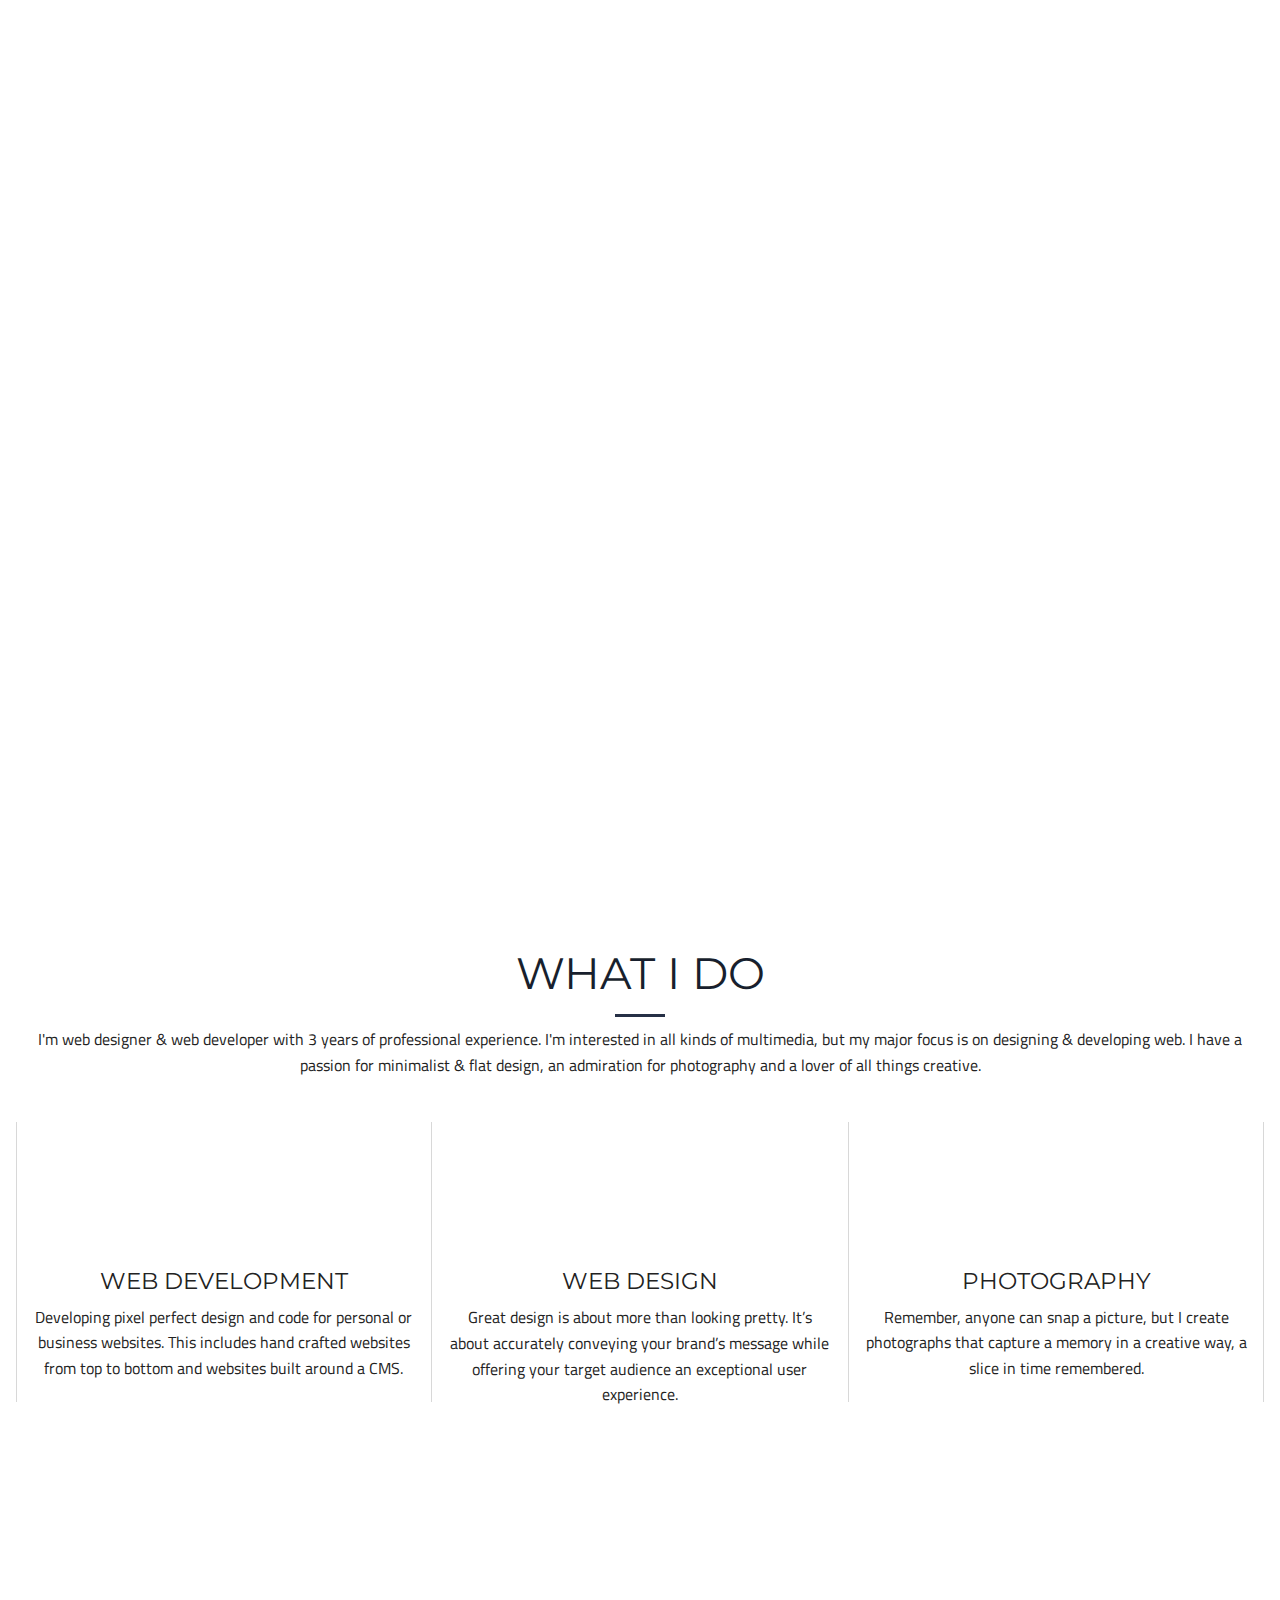
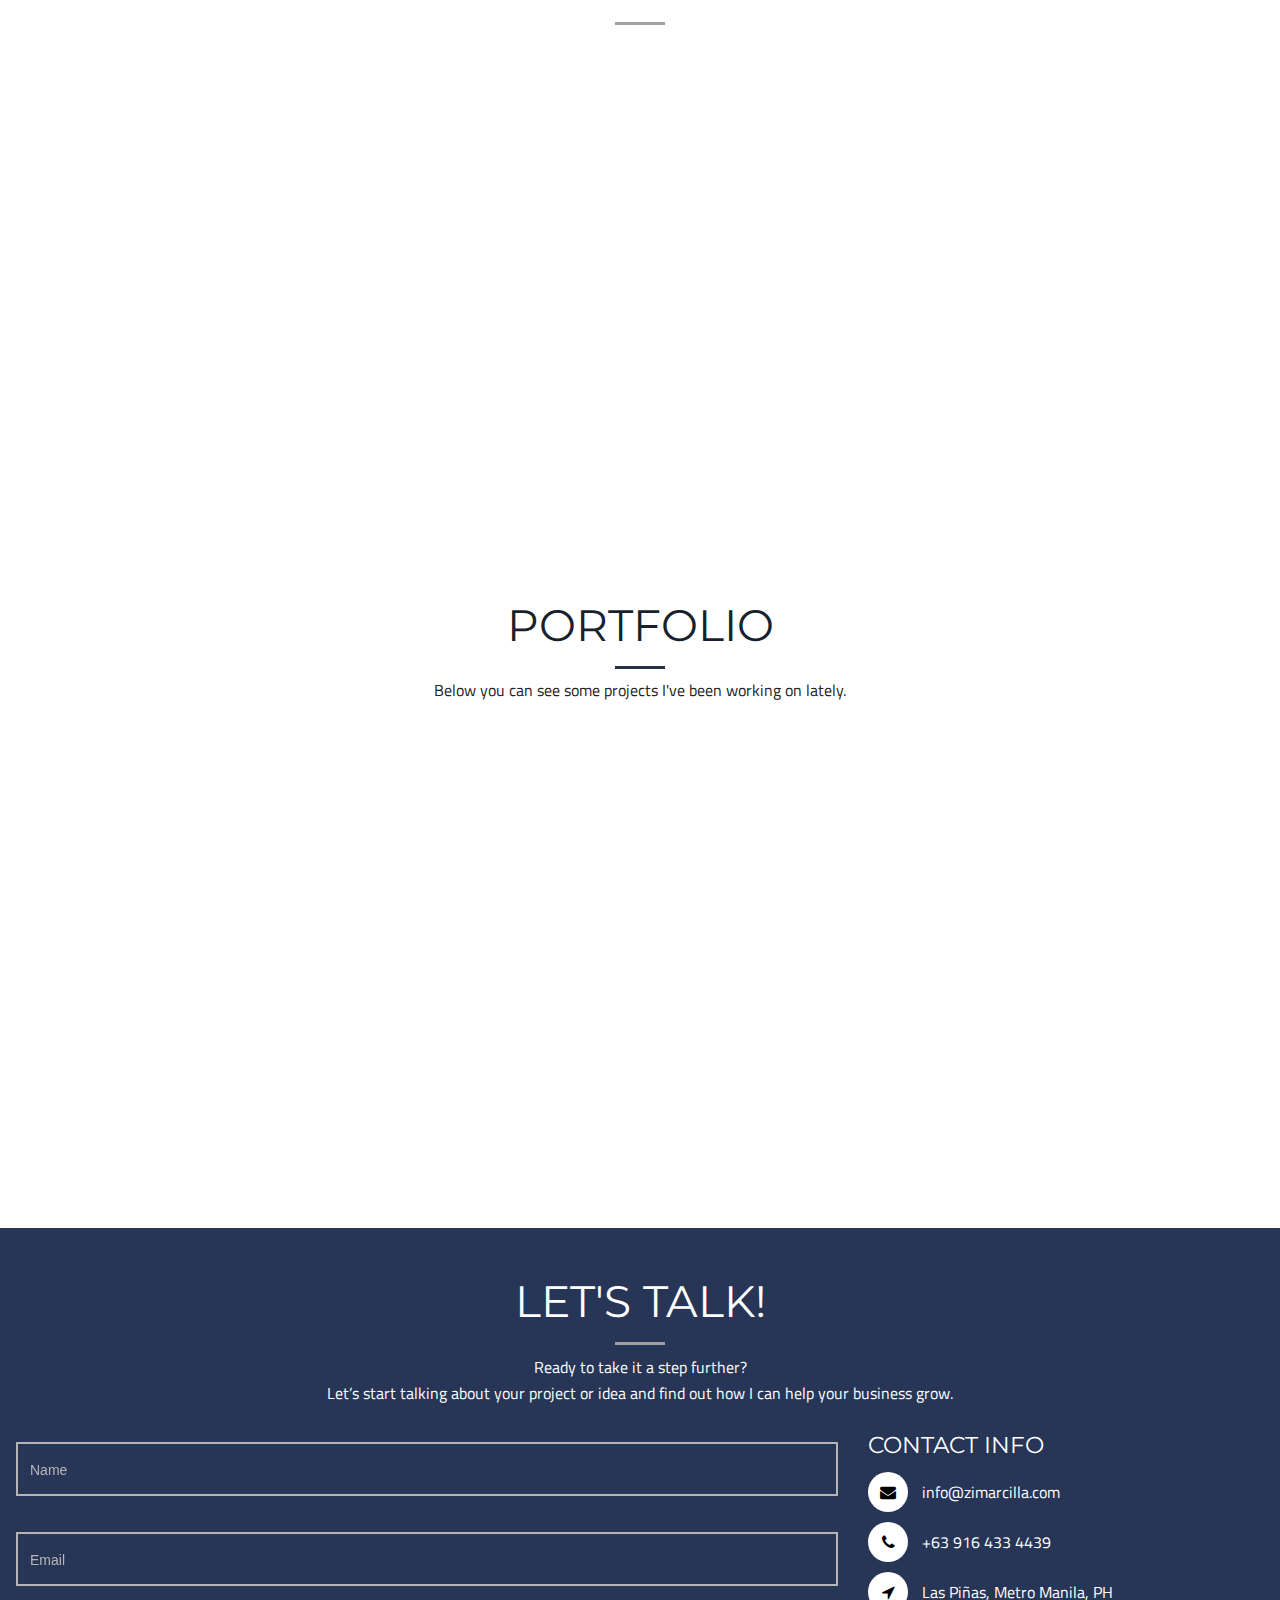
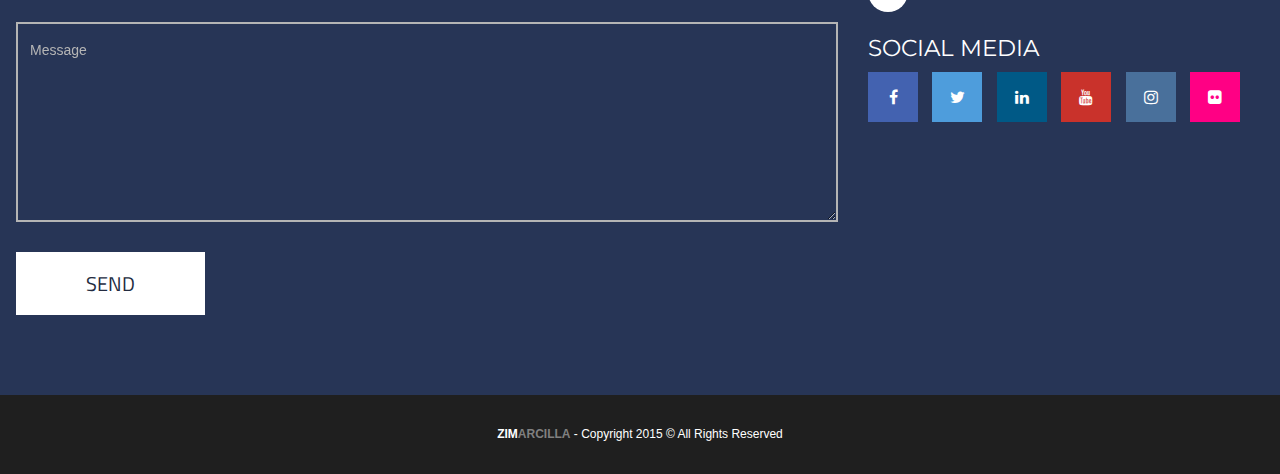
==== commit 635f7fff: "added back to top button" ====
--- a/index.html
+++ b/index.html
@@ -3,19 +3,55 @@
   <head>
     <meta charset="utf-8" />
     <meta name="viewport" content="width=device-width, initial-scale=1.0" />
-    <title>Zim Arcilla | Web Developer</title>
+    <title>Zim Arcilla | Web Developer + Web Designer + Photographer</title>
     <link rel="stylesheet" href="assets/css/foundation.css" />
     <link rel="stylesheet" href="assets/css/custom.css" />
     <link rel="stylesheet" href="assets/css/animate.css" />
     <link rel="stylesheet" href="assets/css/flattyshadow.css" />
+    <link rel="stylesheet" href="assets/css/menu.css" />
+    <link rel="stylesheet" href="assets/css/form.css" />
+    <link rel="stylesheet" href="assets/css/overlay-menu.css" />
     <script src="assets/js/vendor/modernizr.js"></script>
     <link href='http://fonts.googleapis.com/css?family=Titillium+Web:400,200,300,600,700,900' rel='stylesheet' type='text/css'>
     <link href='http://fonts.googleapis.com/css?family=Montserrat:400,700' rel='stylesheet' type='text/css'>
     <link rel="stylesheet" href="//maxcdn.bootstrapcdn.com/font-awesome/4.3.0/css/font-awesome.min.css">
+    <!-- FAVICON -->
+    <link rel="apple-touch-icon" sizes="57x57" href="/favicon/apple-icon-57x57.png">
+	<link rel="apple-touch-icon" sizes="60x60" href="/favicon/apple-icon-60x60.png">
+	<link rel="apple-touch-icon" sizes="72x72" href="/favicon/apple-icon-72x72.png">
+	<link rel="apple-touch-icon" sizes="76x76" href="/favicon/apple-icon-76x76.png">
+	<link rel="apple-touch-icon" sizes="114x114" href="/favicon/apple-icon-114x114.png">
+	<link rel="apple-touch-icon" sizes="120x120" href="/favicon/apple-icon-120x120.png">
+	<link rel="apple-touch-icon" sizes="144x144" href="/favicon/apple-icon-144x144.png">
+	<link rel="apple-touch-icon" sizes="152x152" href="/favicon/apple-icon-152x152.png">
+	<link rel="apple-touch-icon" sizes="180x180" href="/favicon/apple-icon-180x180.png">
+	<link rel="icon" type="image/png" sizes="192x192"  href="/favicon/android-icon-192x192.png">
+	<link rel="icon" type="image/png" sizes="32x32" href="/favicon/favicon-32x32.png">
+	<link rel="icon" type="image/png" sizes="96x96" href="/favicon/favicon-96x96.png">
+	<link rel="icon" type="image/png" sizes="16x16" href="/favicon/favicon-16x16.png">
+	<link rel="manifest" href="/favicon/manifest.json">
+	<meta name="msapplication-TileColor" content="#ffffff">
+	<meta name="msapplication-TileImage" content="/favicon/ms-icon-144x144.png">
+	<meta name="theme-color" content="#ffffff">
+	<!-- FAVICON -->
   </head>
-  <body>
+  <body id="to-top">
+  <!-- FACEBOOK SHARE -->
+  <div id="fb-root"></div>
+	<script>(function(d, s, id) {
+	  var js, fjs = d.getElementsByTagName(s)[0];
+	  if (d.getElementById(id)) return;
+	  js = d.createElement(s); js.id = id;
+	  js.src = "//connect.facebook.net/en_US/sdk.js#xfbml=1&version=v2.3&appId=205390436166339";
+	  fjs.parentNode.insertBefore(js, fjs);
+	}(document, 'script', 'facebook-jssdk'));</script>
+
   <!-- NAV TOP BAR -->
-
+	<div class="fixed top-menu">
+		
+				<a id="trigger-overlay" class="nav-toggle hidden" type="button"><span></span></a>
+
+	</div>
   <!-- NAV TOP BAR -->
 
   <!-- MASTHEAD -->
@@ -23,10 +59,19 @@
   		<div class="masthead-content">
   			<div class="row">
   				<div class="large-12 large-centered columns">
-  					<img class="hidden" src="assets/images/myphoto.png">
+  					<!-- <img class="hidden" src="assets/images/zimarcilla.png"> -->
+					<div class="circle-img">
+						<div class="ch-item ch-img-1 hidden">
+							<div class="ch-info">
+								<a href="https://www.facebook.com/sharer/sharer.php?u=www.zimarcilla.com" target="_blank" class=""><i class="fa fa-share-alt"></i></a>
+								<a href="/resume.html"><i class="fa fa-file-text-o"></i></a>
+								<a href="#contact" class=""><i class="fa fa-envelope"></i></a>
+							</div>
+						</div>
+					</div>
   					<h1 class="hidden">ZIM<span style="color:#a1a1a1;">ARCILLA</span></h1>	
   					<p class="hidden">WEB DEVELOPER + WEB DESIGNER + PHOTOGRAPHER</p>
-  					<a class="hidden" href="#first-section"><i class="fa animated fadeInDown infinite fa-angle-down"></i></a>
+  					<a class="hidden banner-link" href="#first-section"><i class="fa animated fadeInDown infinite fa-angle-down"></i></a>
   				</div>
   				</div>
   			</div>
@@ -42,8 +87,8 @@
   			<div class="row">
   				<div class="large-12 columns">
   					<h1 class="dark-title">WHAT I DO</h1>
-  					<hr id="title_hr" class="color-green">
-  					<p>I'm web designer & web developer with 3 years of professional experience. I'm interested in all kinds of multimedia, but my major focus is on designing & developing web. I have a passion for minimalist & flat design and a lover of all things creative.</p>	
+  					<hr id="title_hr" class="dark-hr">
+  					<p>I'm web designer & web developer with 3 years of professional experience. I'm interested in all kinds of multimedia, but my major focus is on designing & developing web. I have a passion for minimalist & flat design, an admiration for photography and a lover of all things creative.</p>
   				</div>
   			</div>
   		</div>
@@ -73,87 +118,88 @@
   		</div>
   	</section>
 
-  	<section id="second-section" class="skills">
+  	<section id="second-section" data-stellar-background-ratio=".6" data-stellar-vertical-offset="450" class="skills">
   	  	<div class="center">
   			<div class="row">
   				<div class="large-12 columns">
-  					<h1 class="light-title">MY SKILLS</h1>
-  					<hr id="title_hr" class="color-green">
+  					<h1 class="light-title">TECHNICAL SKILLS</h1>
+  					<hr id="title_hr" class="light-hr">
+  					<p style="color:white;">I can say i'm quite good at</p>
   				</div>
   			</div>
   		</div>
   		<br>
   		<div class="row">
   			<div class="large-2 medium-2 columns center">
-  				<div class="panel square wordpress-icon">
+  				<div class="panel square hidden wordpress-icon">
   					<i class="fa fa-wordpress"></i>
   					<p>Wordpress</p>
   				</div>
   			</div>
   			<div class="large-2 medium-2 columns center">
-  				<div class="panel square html5-icon">
+  				<div class="panel square hidden html5-icon">
   					<i class="fa fa-html5"></i>
   					<p>HTML5</p>
   				</div>
   			</div>
   			<div class="large-2 medium-2 columns center">
-  				<div class="panel square css3-icon">
+  				<div class="panel square hidden css3-icon">
   					<i class="fa fa-css3"></i>
   					<p>CSS3</p>
   				</div>
   			</div>
   			<div class="large-2 medium-2 columns center">
-  				<div class="panel square php-icon">
+  				<div class="panel square hidden php-icon">
   					<i class="fa fa-code"></i>
   					<p>PHP</p>
   				</div>
   			</div>
   			<div class="large-2 medium-2 columns center">
-  				<div class="panel square js-icon">
-  					<i class="fa">Js</i>
+  				<div class="panel square hidden js-icon">
+  					<i class="fa txt-icon">Js</i>
   					<p>Javscript</p>
   				</div>
   			</div>
   			<div class="large-2 medium-2 columns center">
-  				<div class="panel square jq-icon">
-  					<i class="fa">jQ</i>
+  				<div class="panel square hidden jq-icon">
+  					<i class="fa txt-icon">jQ</i>
   					<p>jQuery</p>
   				</div>
   			</div>
   		</div>
   		<div class="row">
   			<div class="large-2 medium-2 columns center">
-  				<div class="panel square seo-icon">
+  				<div class="panel square hidden seo-icon">
   					<i class="fa fa-globe"></i>
   					<p>SEO</p>
   				</div>
   			</div>
   			<div class="large-2 medium-2 columns center">
-  				<div class="panel square ps-icon">
-  					<i class="fa">Ps</i>
+  				<div class="panel square hidden ps-icon">
+  					<i class="fa txt-icon">Ps</i>
   					<p>Photoshop</p>
   				</div>
   			</div>
   			<div class="large-2 medium-2 columns center">
-  				<div class="panel square ai-icon">
-  					<i class="fa">Ai</i>
+  				<div class="panel square hidden ai-icon">
+  					<i class="fa txt-icon">Ai</i>
   					<p>Illustrator</p>
   				</div>
   			</div>
   			<div class="large-2 medium-2 columns center">
-  				<div class="panel square pr-icon">
-  					<i class="fa">Pr</i>
+  				<div class="panel square hidden pr-icon">
+  					<i class="fa txt-icon">Pr</i>
   					<p>Premiere PRO</p>
   				</div>
   			</div>
   			<div class="large-2 medium-2 columns center">
-  				<div class="panel square ae-icon">
-  					<i class="fa">Ae</i>
+  				<div class="panel square hidden ae-icon">
+  					<i class="fa txt-icon">Ae</i>
   					<p>After Effects</p>
   				</div>
   			</div>
   			<div class="large-2 medium-2 columns center">
-  				<div class="panel square camera-icon">
+  				<div class="panel square hidden camera-icon">
   					<i class="fa fa-camera"></i>
   					<p>Photography</p>
   				</div>
@@ -162,175 +208,278 @@
 
   	</section>
 
-  	 <section id="third-section" class="">
+  	<section id="third-section" class="full">
   		<div class="row">
-			<div class="large-12 columns">
-				<div class="row">
-					<div id="service-1" class="large-3 columns services">
-						<i class="fa fa-wordpress"></i>
-						<div class="block-content">
-							<h5>Wordpress</h5>
-							<p>Lorem ipsum dolor sit amet, consectetur adipisicing elit.</p>
+  			<div class="large-12 columns center">
+  				<h1 class="dark-title">PORTFOLIO</h1>
+  					<hr id="title_hr" class="dark-hr">
+  					<p>Below you can see some projects I've been working on lately.</p>
+  					<br>
+					 <!--  <a href="#" class="button small">All</a>
+					  <a href="#" class="button small">Web Design</a>
+					  <a href="#" class="button small">Web Development</a>
+					  <a href="#" class="button small">Branding</a>
+					  <a href="#" class="button small">Photography</a> -->
+  			</div>
+  		</div>
+			<div class="row full portfolio">
+			  <div class="large-3 columns no-padding hidden portfolio-bg-1">
+			  	<div class="portfolio-wrapper">
+			  			<img src="assets/images/kemji-thumb.jpg">
+			  		<div class="portfolio-details">
+			  			<h4>KEMJI <span>RESORT & RESTAURANT</span></h4>
+			  			<div class="categories">
+			  				<p>Web Design<br>Web Development<br>Responsive</p>
+			  			</div>
+			  			<div class="info-link">
+							<a href="http://kemjiresortandrestaurant.com/" target="_blank"><i class="fa fa-eye"></i></a>
+			  			</div>
+			  		</div>
+			  	</div>
+			  </div>
+
+			  <div class="large-3 columns no-padding hidden portfolio-bg-2">
+			  	<div class="portfolio-wrapper">
+			  			<img src="assets/images/franklopez-thumb.jpg">
+			  		<div class="portfolio-details">
+			  			<h4>Frank Lopez <span>Gallery</span></h4>
+			  			<div class="categories">
+			  				<p>Web Design<br>Web Development<br>Responsive</p>
+			  			</div>
+			  			<div class="info-link">
+							<a href="http://franklopezgallery.com/" target="_blank"><i class="fa fa-eye"></i></a>
+			  			</div>
+			  		</div>
+			  	</div>
+			  </div>
+
+			  <div class="large-3 columns no-padding hidden portfolio-bg-3">
+			  	<div class="portfolio-wrapper">
+			  			<img src="assets/images/twinrock-icon.jpg">
+			  		<div class="portfolio-details">
+			  			<h4>TWIN ROCK <span>BEACH RESORT</span></h4>
+			  			<div class="categories">
+			  				<p>Web Design<br>Web Development<br>Responsive</p>
+			  			</div>
+			  			<div class="info-link">
+							<a href="http://www.twinrock.com.ph/" target="_blank"><i class="fa fa-eye"></i></a>
+			  			</div>
+			  		</div>
+			  	</div>
+			  </div>
+
+			  <div class="large-3 columns no-padding hidden portfolio-bg-4">
+			  	<div class="portfolio-wrapper">
+			  			<img src="assets/images/racluv-thumb.jpg">
+			  		<div class="portfolio-details">
+			  			<h4>RAC A LUV <span>CONCERT</span></h4>
+			  			<div class="categories">
+			  				<p>Web Design<br>Web Development<br>Responsive</p>
+			  			</div>
+			  			<div class="info-link">
+							<a href="http://rotaract-virac.org/" target="_blank"><i class="fa fa-eye"></i></a>
+			  			</div>
+			  		</div>
+			  	</div>
+			  </div>
+
+			  <div class="large-3 columns no-padding hidden portfolio-bg-5">
+			  	<div class="portfolio-wrapper">
+			  			<img src="assets/images/kawaii-thumbs.jpg">
+			  		<div class="portfolio-details">
+			  			<h4>KAWAII <span>BABIES</span></h4>
+			  			<div class="categories">
+			  				<p>Web Development</p>
+			  			</div>
+			  			<div class="info-link">
+							<a href="http://kawaiibabies.com/" target="_blank"><i class="fa fa-eye"></i></a>
+			  			</div>
+			  		</div>
+			  	</div>
+			  </div>
+
+			  <div class="large-3 columns no-padding hidden portfolio-bg-6">
+			  	<div class="portfolio-wrapper">
+			  			<img src="assets/images/video-editing.jpg">
+			  		<div class="portfolio-details">
+			  			<h4>JIREH LIM <span>CONCERT</span></h4>
+			  			<div class="categories">
+			  				<p>Video Editing<br>Video Presentation</p>
+			  			</div>
+			  			<div class="info-link">
+							<a href="#" data-reveal-id="jirehLim"><i class="fa fa-eye"></i></a>
+			  			</div>
+			  		</div>
+			  	</div>
+			  </div>
+			  
+			  <div class="large-3 columns no-padding hidden portfolio-bg-7">
+			  	<div class="portfolio-wrapper">
+			  			<img src="assets/images/animation.jpg">
+			  		<div class="portfolio-details">
+			  			<h4>GOOFYFOOT <span>MEDIA</span></h4>
+			  			<div class="categories">
+			  				<p>Animation<br>Opening Billboard</p>
+			  			</div>
+			  			<div class="info-link">
+							<a href="#" data-reveal-id="goofyfoot"><i class="fa fa-eye"></i></a>
+			  			</div>
+			  		</div>
+			  	</div>
+			  </div>
+
+			  <div class="large-3 columns no-padding hidden portfolio-bg-8">
+			  	<div class="portfolio-wrapper">
+			  			<img src="assets/images/video-editing.jpg">
+			  		<div class="portfolio-details">
+			  			<h4>SILENT SANCTUARY <span>TEASER</span></h4>
+			  			<div class="categories">
+			  				<p>Video Editing<br>Video Teaser</p>
+			  			</div>
+			  			<div class="info-link">
+							<a href="#" data-reveal-id="silentsanctuary"><i class="fa fa-eye"></i></a>
+			  			</div>
+			  		</div>
+			  	</div>
+			  </div>
+			</div>
+  	</section>
+	
+	<!-- MODAL POP-UP for PORTFOLIO-->
+		<div id="jirehLim" class="reveal-modal" data-reveal aria-labelledby="jirehLim" aria-hidden="true" role="dialog">
+		  <h5>Jireh Lim Concert</h5>
+		  <iframe width="100%" height="400" src="https://www.youtube.com/embed/F_vAgdbI_UU" frameborder="0" allowfullscreen></iframe>
+		  <a class="close-reveal-modal" aria-label="Close">&#215;</a>
+		</div>
+
+		<div id="goofyfoot" class="reveal-modal" data-reveal aria-labelledby="GoofyfootMedia" aria-hidden="true" role="dialog">
+		  <h5>GOOFYFOOT MEDIA</h5>
+		  <iframe width="100%" height="400" src="https://www.youtube.com/embed/eXhZTSTr5Hg" frameborder="0" allowfullscreen></iframe>
+		  <a class="close-reveal-modal" aria-label="Close">&#215;</a>
+		</div>
+
+		<div id="silentsanctuary" class="reveal-modal" data-reveal aria-labelledby="SilentSanctuary" aria-hidden="true" role="dialog">
+		  <h5>Silent Sanctuary</h5>
+		  <iframe width="100%" height="400" src="https://www.youtube.com/embed/Ya5CxRLQ1OY" frameborder="0" allowfullscreen></iframe>
+		  <a class="close-reveal-modal" aria-label="Close">&#215;</a>
+		</div>
+		
+	<!-- MODAL POP-UP END -->
+	
+	<section id="contact" data-stellar-background-ratio=".6" data-stellar-vertical-offset="20">
+		<div class="row">
+			<div class="large-12 columns center">
+				<h1 class="light-title">LET'S TALK!</h1>
+				<hr id="title_hr" class="light-hr">
+				<p>Ready to take it a step further?<br>Let’s start talking about your project or idea and find out how I can help your business grow.</p>
+			</div>
+				<div class="contact-form row">
+					<div class="large-8 columns">
+						<div class="large-12 field-input columns">
+							<span class="input input--chisato">
+								<input class="input__field input__field--chisato" type="text" id="input-13" />
+								<label class="input__label input__label--chisato" for="input-13">
+									<span class="input__label-content input__label-content--chisato" data-content="Name">Name</span>
+								</label>
+							</span>
+						</div>
+						<div class="large-12 field-input columns">
+							<span class="input input--chisato">
+								<input class="input__field input__field--chisato" type="text" id="input-14" />
+								<label class="input__label input__label--chisato" for="input-14">
+									<span class="input__label-content input__label-content--chisato" data-content="Email">Email</span>
+								</label>
+							</span>
+						</div>
+						<div class="large-12 field-input columns">
+							<span class="input input--chisato">
+								<textarea class="input__field input__field--chisato" type="text" id="input-15"></textarea>
+								<label class="input__label input__label--chisato" for="input-15">
+									<span class="input__label-content input__label-content--chisato" data-content="Message">Message</span>
+								</label>
+							</span>
+						</div>
+						<div class="large-12 field-input columns">
+							<button class="button large">SEND</button>
 						</div>
 					</div>
-					<div id="service-2" class="large-3 columns services">
-						<i class="fa fa-html5"></i>
-						<div class="block-content">
-							<h5>HTML5</h5>
-							<p>Lorem ipsum dolor sit amet, consectetur adipisicing elit.</p>
-						</div>
-					</div>
-					<div id="service-3" class="large-3 columns services">
-						<i class="fa fa-css3"></i>
-						<div class="block-content">
-							<h5>CSS3</h5>
-							<p>Lorem ipsum dolor sit amet, consectetur adipisicing elit.</p>
-						</div>
-					</div>
-					<div id="service-4" class="large-3 columns services">
-						<i class="fa fa-code"></i>
-						<div class="block-content">
-							<h5>jQuery</h5>
-							<p>Lorem ipsum dolor sit amet, consectetur adipisicing elit.</p>
+
+					<div class="large-4 columns contact-info">
+						<h4 class="light-title">CONTACT INFO</h4>
+						<ul>
+							<li><a href="#"><i class="fa fa-envelope"></i> info@zimarcilla.com</a></li>
+							<li><a href="#"><i class="fa fa-phone"> </i> +63 916 433 4439</a></li>
+							<li><a href="#"><i class="fa fa-location-arrow"></i> Las Piñas, Metro Manila, PH</a></li>
+						</ul>
+						<h4 class="light-title">SOCIAL MEDIA</h4>
+						<div class="social-icons">
+							<a target="_blank" href="https://www.facebook.com/zimarcilla"><i class="fa fa-facebook"></i></a>
+							<a target="_blank" href="https://twitter.com/creativzim"><i class="fa fa-twitter"></i></a>
+							<a target="_blank" href="http://ph.linkedin.com/in/zimarcilla"><i class="fa fa-linkedin"></i></a>
+							<a target="_blank" href="https://www.youtube.com/user/cr38tivzim"><i class="fa fa-youtube"></i></a>
+							<a target="_blank" href="https://instagram.com/creativzim"><i class="fa fa-instagram"></i></a>
+							<a target="_blank" href="https://www.flickr.com/photos/zimarcilla/"><i class="fa fa-flickr"></i></a>
 						</div>
 					</div>
 				</div>
-
-				<div class="row">
-					<div id="service-4" class="large-3 columns services">
-						<i class="fa fa-code"></i>
-						<div class="block-content">
-							<h5>Javascript</h5>
-							<p>Lorem ipsum dolor sit amet, consectetur adipisicing elit.</p>
-						</div>
-					</div>
-					<div id="service-5" class="large-3 columns services">
-						<i class="fa fa-code"></i>
-						<div class="block-content">
-							<h5>PHP</h5>
-							<p>Lorem ipsum dolor sit amet, consectetur adipisicing elit.</p>
-						</div>
-					</div>
-					<div id="service-6" class="large-3 columns services">
-						<i class="fa fa-database"></i>
-						<div class="block-content">
-							<h5>mySQL</h5>
-							<p>Lorem ipsum dolor sit amet, consectetur adipisicing elit.</p>
-						</div>
-					</div>
-					<div id="service-6" class="large-3 columns services">
-						<i class="fa">Ai</i>
-						<div class="block-content">
-							<h5>Illustrator</h5>
-							<p>Lorem ipsum dolor sit amet, consectetur adipisicing elit.</p>
-						</div>
-					</div>
+	</section>
+
+<!-- OVERLAY MENU -->
+		<div class="overlay overlay-hugeinc">
+			<button type="button" class="overlay-close">Close</button>
+			<div class="row" style="margin-top:calc(50vh - 80px);">
+				<div class="large-2 small-2 medium-2 columns hidden overlay-link">
+					<a class="menuclick" href="#first-section">
+						<i class="fa fa-magic"></i>
+						<p>WHAT I DO</p>	
+					</a>
 				</div>
-
-				<div class="row">
-					<div id="service-7" class="large-3 columns services">
-						<i class="fa">Pr</i>
-						<div class="block-content">
-							<h5>Premiere PRO</h5>
-							<p>Lorem ipsum dolor sit amet, consectetur adipisicing elit.</p>
-						</div>
-					</div>
-					<div id="service-8" class="large-3 columns services">
-						<i class="fa">Ae</i>
-						<div class="block-content">
-							<h5>After Effects</h5>
-							<p>Lorem ipsum dolor sit amet, consectetur adipisicing elit.</p>
-						</div>
-					</div>
-					<div id="service-9" class="large-3 columns services">
-						<i class="fa fa-camera"></i>
-						<div class="block-content">
-							<h5>Photography</h5>
-							<p>Lorem ipsum dolor sit amet, consectetur adipisicing elit.</p>
-						</div>
-					</div>
-					<div id="service-9" class="large-3 columns services">
-						<i class="fa fa-camera"></i>
-						<div class="block-content">
-							<h5>Photography</h5>
-							<p>Lorem ipsum dolor sit amet, consectetur adipisicing elit.</p>
-						</div>
-					</div>
+				<div class="large-2 small-2 medium-2 columns hidden overlay-link">
+					<a class="menuclick" href="#second-section">
+						<i class="fa fa-lightbulb-o"></i>
+						<p>MY SKILLS</p>	
+					</a>
+				</div>
+				<div class="large-2 small-2 medium-2 columns hidden overlay-link">
+					<a class="menuclick" href="#third-section">
+						<i class="fa fa-briefcase"></i>
+						<p>PORTFOLIO</p>	
+					</a>
+				</div>
+				<div class="large-2 small-2 medium-2 columns hidden overlay-link">
+					<a class="menuclick" href="/resume.html">
+						<i class="fa fa-file-text-o"></i>
+						<p>MY RESUME</p>	
+					</a>
+				</div>
+				<div class="large-2 small-2 medium-2 columns hidden overlay-link">
+					<a class="menuclick" href="/photography.html">
+						<i class="fa fa-camera-retro"></i>
+						<p>PHOTOGRAPHY</p>	
+					</a>
+				</div>
+				<div class="large-2 small-2 medium-2 columns hidden overlay-link">
+					<a class="menuclick" href="#contact">
+						<i class="fa fa-coffee"></i>
+						<p>LET'S TALK</p>	
+					</a>
 				</div>
 			</div>
-  		</div>
-  	</section>
-
-  	<section id="fourth-section" class="full">
-  		<div class="row">
-  			<div class="large-12 columns center">
-  				<h1>PORTFOLIO</h1>
-  					<hr id="title_hr" class="color-green">
-  					<p>Below you can see some projects I've been working on lately. I divide each project into four follow-up areas:</p>
-  					<br>
-					  <a href="#" class="button small">Web Design</a>
-					  <a href="#" class="button small">Photography</a>
-					  <a href="#" class="button small">Branding</a>
-					  <a href="#" class="button small">Videos</a>
-					  <a href="#" class="button small">Wordpress</a>
-  			</div>
-  		</div>
-			<div class="row full">
-			  <div class="large-4 columns no-padding hidden">
-			  	<img src="http://lorempixel.com/800/480/">
-			  	<div class="hover-anchor">
-			  		<a class="icon-link" href="#"><i class="fa fa-external-link-square"></i></a>	
-			  	</div>
-			  </div>
-
-			  <div class="large-4 columns no-padding hidden">
-			  	<img src="http://lorempixel.com/800/480/">
-			  	<div class="hover-anchor">
-			  		<a class="icon-link" href="#"><i class="fa fa-external-link-square"></i></a>	
-			  	</div>
-			  </div>
-
-			  <div class="large-4 columns no-padding hidden">
-			  	<img src="http://lorempixel.com/800/480/">
-			  	<div class="hover-anchor">
-			  		<a class="icon-link" href="#"><i class="fa fa-external-link-square"></i></a>	
-			  	</div>
-			  </div>
-			  			  <div class="large-4 columns no-padding hidden">
-			  	<img src="http://lorempixel.com/800/480/">
-			  	<div class="hover-anchor">
-			  		<a class="icon-link" href="#"><i class="fa fa-external-link-square"></i></a>	
-			  	</div>
-			  </div>
-
-			  <div class="large-4 columns no-padding hidden">
-			  	<img src="http://lorempixel.com/800/480/">
-			  	<div class="hover-anchor">
-			  		<a class="icon-link" href="#"><i class="fa fa-external-link-square"></i></a>	
-			  	</div>
-			  </div>
-
-			  <div class="large-4 columns no-padding hidden">
-			  	<img src="http://lorempixel.com/800/480/">
-			  	<div class="hover-anchor">
-			  		<a class="icon-link" href="#"><i class="fa fa-external-link-square"></i></a>	
-			  	</div>
-			  </div>
-			</div>
-  	</section>
-
-	<section id="contact">
+		</div>
+<!-- END OF OVERLAY MENU -->
+
+<div class="back-to-top">
+	<a href="#to-top" class="link-to-top hidden"><i class="fa fa-angle-double-up"></i></a>
+</div>
+
+<!-- MAIN CONTENT END -->
+	<footer>
 		<div class="row">
-			<div class="large-12 columns center">
-				<h1>Let's Talk!</h1>
-				<p>Ready to take it a step further? 
-Let’s start talking about your project or idea and find out how Weblounge can help your business grow.</p>
-			</div>
+				 <div class="large-8 large-centered center columns copyright">
+				 	<p><strong>ZIM<span style="color:gray;">ARCILLA</span></strong> - Copyright 2015 © All Rights Reserved</p>
+				 </div>
 		</div>
-	</section>
-
-  <!-- MAIN CONTENT END -->
-
+	</footer>
     
     <script src="assets/js/vendor/jquery.js"></script>
     <script src="assets/js/foundation.min.js"></script>
@@ -338,8 +487,10 @@
     <script src="assets/js/jquery.waypoints.js"></script>
 	<script src="assets/js/geometryangle.js"></script>
 	<script src="assets/js/jquery.stellar.js"></script>
-	<script src="assets/js/flattyshadow.js"></script>
+	
 	<script src='assets/js/jquery.particleground.min.js'></script>
+	<script src='assets/js/classie.js'></script>
+	<script src='assets/js/overlay-menu.js'></script>
     <script>
     // Foundation 5
       $(document).foundation();
@@ -348,7 +499,7 @@
       window.onload = function onLoad() {
 
 		    $('#masthead').waypoint(function() {
-		    	$('.masthead-content img').addClass('animated zoomIn visible');
+		    	$('.masthead-content .ch-item').addClass('animated zoomIn visible');
 		    	$('.masthead-content p, .masthead-content h1, .masthead-content a').addClass('animated zoomIn visible');
 			      }, {
 			         offset: '200',
@@ -357,36 +508,52 @@
 
 
 		    $('#second-section').waypoint(function() {
-
-			      }, {
-			         offset: '500',
-			         triggerOnce: true
-			    });
-
-		    $('#third-section').waypoint(function() {
-			     $('#service-1, #service-2, #service-3, #service-4, #service-5, #service-6, #service-7, #service-8, #service-9').addClass('animated fadeInRight visible');  
+				$('.wordpress-icon, .html5-icon, .css3-icon, .php-icon, .js-icon, .jq-icon, .seo-icon, .ps-icon, .ai-icon, .pr-icon, .ae-icon, .camera-icon').addClass('animated fadeInRight visible'); 
 			      }, {
 			         offset: '30%',
 			         triggerOnce: true
 			    });
 
 		    $('#first-section').waypoint(function() {
-			     $('.about-me img').addClass('animated rotateIn visible');  
+			     $('.about-me img').addClass('animated rotateIn visible');
 			      }, {
 			         offset: '30%',
 			         triggerOnce: true
 			    });
 
-		    $('#fourth-section').waypoint(function() {
+		    $('#first-section').waypoint(function() {
+				  $('.top-menu .nav-toggle').toggleClass('animated slideInDown visible');
+				  $('.link-to-top').toggleClass('animated slideInUp visible');
+			      }, {
+			         offset: '30%',
+			         triggerOnce: false
+			    });
+
+		    $('#third-section').waypoint(function() {
 			     $('.no-padding').addClass('animated zoomIn visible');  
 			      }, {
 			      	offset: '200'
 			      });
 
+			$(".square").hover(function(event) {
+			    $(".square:hover .fa").toggleClass("animated zoomIn");
+			});
+
+			$(".masthead-content a").hover(function(event) {
+			    $(".masthead-content .fa").toggleClass("infinite");
+			});
+
+			$(".nav-toggle").click(function() {
+				$(".overlay-link").toggleClass("animated slideInDown visible");
+				$(".overlay-link").removeClass("hidden");
+				});
+
 		};
 
-		// Flatty Shadow
-		flattyShadow();	
+		//Parallax 
+
+		$(window).stellar();
+
     </script>
 
 <!-- Animated Background -->
@@ -472,20 +639,55 @@
 		  	});
 		});
 	</script>
+			<script>
+				(function() {
+					// trim polyfill : https://developer.mozilla.org/en-US/docs/Web/JavaScript/Reference/Global_Objects/String/Trim
+					if (!String.prototype.trim) {
+						(function() {
+							// Make sure we trim BOM and NBSP
+							var rtrim = /^[\s\uFEFF\xA0]+|[\s\uFEFF\xA0]+$/g;
+							String.prototype.trim = function() {
+								return this.replace(rtrim, '');
+							};
+						})();
+					}
+
+					[].slice.call( document.querySelectorAll( 'input.input__field, textarea.input__field' ) ).forEach( function( inputEl ) {
+						// in case the input is already filled..
+						if( inputEl.value.trim() !== '' ) {
+							classie.add( inputEl.parentNode, 'input--filled' );
+						}
+
+						// events:
+						inputEl.addEventListener( 'focus', onInputFocus );
+						inputEl.addEventListener( 'blur', onInputBlur );
+					} );
+
+					function onInputFocus( ev ) {
+						classie.add( ev.target.parentNode, 'input--filled' );
+					}
+
+					function onInputBlur( ev ) {
+						if( ev.target.value.trim() === '' ) {
+							classie.remove( ev.target.parentNode, 'input--filled' );
+						}
+					}
+				})();
+			</script>
+	<!-- SMOOTH SCROLL -->
 	<script>
-		$(function() {
-		  $('a[href*=#]:not([href=#])').click(function() {
-		    if (location.pathname.replace(/^\//,'') == this.pathname.replace(/^\//,'') && location.hostname == this.hostname) {
-		      var target = $(this.hash);
-		      target = target.length ? target : $('[name=' + this.hash.slice(1) +']');
-		      if (target.length) {
-		        $('html,body').animate({
-		          scrollTop: target.offset().top
-		        }, 1000);
-		        return false;
-		      }
-		    }
-		  });
+		$('a[href*=#]:not([href=#])').click(function() {
+			if (location.pathname.replace(/^\//, '') === this.pathname.replace(/^\//, '') && location.hostname === this.hostname) {
+
+				var target = $(this.hash);
+				target = target.length ? target : $('[name=' + this.hash.slice(1) + ']');
+				if (target.length) {
+					$('html,body').animate({
+						scrollTop: target.offset().top
+					}, 1000);
+					return false;
+				}
+			}
 		});
 	</script>
   </body>
--- a/assets/css/custom.css
+++ b/assets/css/custom.css
@@ -1,76 +1,41 @@
-/*nav.top-bar {
-	background: transparent;
-	z-index: 999;
-	position: fixed!important;
-	width: 100%;
-}
-
-nav.top-bar ul li, nav.top-bar ul li a {
-	background: transparent!important;
-}
-
-.main-text {
-  	display: block;
-  	position: fixed;
-  	width: 100%;
-  	z-index: 999;
-  	text-align: center;
-  	top: 38%;
-}
-
-.main-text h4 {
-	font-size: 90px;
-	font-family: "Roboto";
-	font-weight: 600;
-	color: white;
-	margin: 0;
-}
-
-.main-text h5 {
-	font-family: "Roboto Condensed";
-  	font-weight: 100;
-  	font-size: 40px;
-  	color: white;
-  	margin: 0!important;
-}
-
-#slide-text-1	{
-	min-height: 100%;
-}*/
-
-/* HOME HTML */
+/*HOME HTML*/
+
+body {
+    -webkit-font-smoothing: antialiased;
+    -moz-osx-font-smoothing: grayscale;
+}
 
 h1, h2, h3, h4, h5, p{
-	font-family: 'Montserrat', sans-serif;
+    font-family: 'Montserrat', sans-serif;
 }
 
 p {
-	font-family: 'Titillium Web', sans-serif;
+    font-family: 'Titillium Web', sans-serif;
 }
 
 section {
-	padding: 40px 0;
+    padding: 40px 0;
 }
 
 .masthead-content {
-	top: 20%;
+	top: 15%;
 	position: relative;
 	text-align: center;
 }
 
 .masthead-content img{
-	width: 30%;
+    width: 40%;
 }
 
 .masthead-content h1, .masthead-content p {
-	color: white;
-	font-family: 'Montserrat', sans-serif;
-	text-transform: uppercase;
+    color: white;
+    font-family: 'Montserrat', sans-serif;
+    text-transform: uppercase;
 }
 
 .masthead-content h1 {
 	font-weight: 700;
-	font-size: 50px;
+	font-size: 46px;
 	-vendor-animation-delay: .5s!important;
     -webkit-animation-delay: .5s; /* Chrome, Safari, Opera */
     animation-delay: .5s;
@@ -87,23 +52,28 @@
     animation-delay: .4s;
 }
 
-.masthead-content a{
-	font-size: 44px;
-	display: block;
-	margin: 0 auto;
-	color: white;
-	/*border: 2px solid white;*/
-	border-radius: 50%;
-	width: 60px;
-	height: 60px;
-	line-height: 58px;
-	-vendor-animation-delay: .7s!important;
+.masthead-content .banner-link{
+    font-size: 44px;
+    display: block;
+    margin: 0 auto;
+    color: white;
+    /*border: 2px solid white;*/
+    border-radius: 50%;
+    width: 60px;
+    height: 60px;
+    line-height: 58px;
+    -vendor-animation-delay: .7s!important;
     -webkit-animation-delay: .7s; /* Chrome, Safari, Opera */
     animation-delay: .7s;
 }
 
+
 .fss-output {
-	position: fixed!important;
+    position: fixed!important;
+}
+
+.hide-fss {
+    display: none;
 }
 
 #title_hr {
@@ -112,257 +82,340 @@
   width: 50px;
 }
 
+#title_hr.dark-hr {
+    border-color: #263046;
+}
+
+#title_hr.light-hr {
+    border-color: #a0a0a0;
+}
+
 .half {
-	height: 50%;
+    height: 50%;
 }
 
 .light-title {
-	color: white;
+    color: white;
 }
 
 .dark-title {
-	color: #222;
+    color: #181f2d;
 }
 
 .full {
-	height: 100%;
-	width: 100%;
-	min-width: 100%;
+    height: 100%;
+    width: 100%;
+    min-width: 100%;
 }
 
 .no-padding {
-	padding: 0;
+    padding: 0;
 }
 
 .stroke-button {
-	border: 2px solid;
-	background: transparent;
+    border: 2px solid;
+    background: transparent;
 }
 
 .stroke-button:hover {
-	background: #2B313D;
-	color: white;
+    background: #2B313D;
+    color: white;
 }
 
 #first-section {
-	background: white;
+    background: white;
 }
 
 #masthead {
-	/*background: url('/assets/images/masthead-bg.jpg');*/
-	background-size: cover;
-	position: relative;
-	background-attachment: fixed;
+    /*background: url('/assets/images/masthead-bg.jpg');*/
+    background-size: cover;
+    position: relative;
+    background-attachment: fixed;
 }
 
 #second-section {
-	background-size: cover;
-	position: relative;
-	background-attachment: fixed;
-
+    background-size: cover;
+    position: ;
+    background: url('/assets/images/skills-bg.jpg');
+    background-attachment: fixed;
 }
 
 #third-section {
-	background: white;
+    background: white;
+    height: auto;
 }
 
 #fourth-section {
-	background: rgb(199, 209, 211);
-	background-size: cover;
-	position: relative;
-	background-attachment: fixed;
+    background: rgb(199, 209, 211);
+    background-size: cover;
+    position: relative;
+    background-attachment: fixed;
 
 }
 
 .center {
-	text-align: center;
+    text-align: center;
 }
 
 .color-green {
-	color: #2B313D;
-	border-color: #2B313D!important;
+    color: #2B313D;
+    border-color: #2B313D!important;
 }
 
 .about-me .fa {
-	text-align: center;
-	font-size: 60px;
-	line-height: 60px;
-	-webkit-transition: font-size .5s; /* Safari */
+    text-align: center;
+    font-size: 60px;
+    line-height: 60px;
+    -webkit-transition: font-size .5s; /* Safari */
     transition: font-size .5s;
 }
 
+.about-me img {
+    width: 30%;
+}
+
 .skills {
-	padding: 80px 0 100px 0;
+    padding: 80px 0 100px 0;
 }
 
 .skills p {
-	color: #2B313D;
-	font-weight: 200;
-	font-size: 20px;
-	font-family: 'Titillium Web', sans-serif;
-	margin-bottom: 0;
+    color: #2B313D;
+    font-weight: 200;
+    font-size: 20px;
+    font-family: 'Titillium Web', sans-serif;
+    margin-bottom: 0;
+}
+
+.txt-icon {
+    font-family: 'Montserrat', sans-serif!important;
 }
 
 .border-both {
-	border-right: 1px solid #D8D8D8;
-	border-left: 1px solid #D8D8D8;
+    border-right: 1px solid #D8D8D8;
+    border-left: 1px solid #D8D8D8;
 }
 
 .block-content {
-	margin-left: 40px;
+    margin-left: 40px;
 }
 
 .block-content h5 {
-	font-size: 20px;
-	font-family: 'Titillium Web', sans-serif;
-	font-weight: 200;
-	margin: 0;
+    font-size: 20px;
+    font-family: 'Titillium Web', sans-serif;
+    font-weight: 200;
+    margin: 0;
 }
 
 .block-content p {
-	font-size: 14px;
-	font-family: 'Titillium Web', sans-serif;
+    font-size: 14px;
+    font-family: 'Titillium Web', sans-serif;
 }
 
 #third-section {
-	padding: 100px 0;
+    padding-bottom: 0;
 }
 
 .services, .hidden {
-	visibility: hidden;
+    visibility: hidden;
 }
 
 .visible {
-	visibility: visible;
-}
-
-#service-2 {
-	-vendor-animation-delay: .1s!important;
+    visibility: visible;
+}
+
+.wordpress-icon.hidden {
+    -vendor-animation-delay: .1s!important;
     -webkit-animation-delay: .1s; /* Chrome, Safari, Opera */
     animation-delay: .1s;
 }
 
-#service-3 {
-	-vendor-animation-delay: .2s!important;
+.html5-icon.hidden {
+    -vendor-animation-delay: .2s!important;
     -webkit-animation-delay: .2s; /* Chrome, Safari, Opera */
     animation-delay: .2s;
 }
 
-#service-4 {
-	-vendor-animation-delay: .3s!important;
+.css3-icon.hidden {
+    -vendor-animation-delay: .3s!important;
     -webkit-animation-delay: .3s; /* Chrome, Safari, Opera */
     animation-delay: .3s;
 }
 
-#service-5 {
-	-vendor-animation-delay: .4s!important;
+.php-icon.hidden {
+    -vendor-animation-delay: .4s!important;
     -webkit-animation-delay: .4s; /* Chrome, Safari, Opera */
     animation-delay: .4s;
 }
 
-#service-6 {
-	-vendor-animation-delay: .5s!important;
+.js-icon.hidden {
+    -vendor-animation-delay: .5s!important;
     -webkit-animation-delay: .5s; /* Chrome, Safari, Opera */
     animation-delay: .5s;
 }
 
-#service-7 {
-	-vendor-animation-delay: .6s!important;
+.jq-icon.hidden {
+    -vendor-animation-delay: .6s!important;
     -webkit-animation-delay: .6s; /* Chrome, Safari, Opera */
     animation-delay: .6s;
 }
 
-#service-8 {
-	-vendor-animation-delay: .7s!important;
+.seo-icon.hidden {
+    -vendor-animation-delay: .7s!important;
     -webkit-animation-delay: .7s; /* Chrome, Safari, Opera */
     animation-delay: .7s;
 }
 
-#service-9 {
-	-vendor-animation-delay: .8s!important;
+.ps-icon.hidden {
+    -vendor-animation-delay: .8s!important;
     -webkit-animation-delay: .8s; /* Chrome, Safari, Opera */
     animation-delay: .8s;
 }
 
+.ai-icon.hidden {
+    -vendor-animation-delay: .9s!important;
+    -webkit-animation-delay: .9s; /* Chrome, Safari, Opera */
+    animation-delay: .9s;
+}
+
+.pr-icon.hidden {
+    -vendor-animation-delay: 1s!important;
+    -webkit-animation-delay: 1s; /* Chrome, Safari, Opera */
+    animation-delay: 1s;
+}
+
+.ae-icon.hidden {
+    -vendor-animation-delay: 1.1s!important;
+    -webkit-animation-delay: 1.1s; /* Chrome, Safari, Opera */
+    animation-delay: 1.1s;
+}
+
+.camera-icon.hidden {
+    -vendor-animation-delay: 1.2s!important;
+    -webkit-animation-delay: 1.2s; /* Chrome, Safari, Opera */
+    animation-delay: 1.2s;
+}
+
 #skillTwo {
-	-vendor-animation-delay: .5s!important;
+    -vendor-animation-delay: .5s!important;
     -webkit-animation-delay: .5s; /* Chrome, Safari, Opera */
     animation-delay: .5s;
 }
 
 #skillThree {
-	-vendor-animation-delay: 1s!important;
+    -vendor-animation-delay: 1s!important;
     -webkit-animation-delay: 1s; /* Chrome, Safari, Opera */
     animation-delay: 1s;
 }
 
 #skillFour {
-	-vendor-animation-delay: 1.5s!important;
+    -vendor-animation-delay: 1.5s!important;
     -webkit-animation-delay: 1.5s; /* Chrome, Safari, Opera */
     animation-delay: 1.5s;
 }
 
+.portfolio-bg-7 {
+    -vendor-animation-delay: .1s!important;
+    -webkit-animation-delay: .1s; /* Chrome, Safari, Opera */
+    animation-delay: .1s;
+}
+
+.portfolio-bg-4 {
+    -vendor-animation-delay: .2s!important;
+    -webkit-animation-delay: .2s; /* Chrome, Safari, Opera */
+    animation-delay: .2s;
+}
+
+.portfolio-bg-5 {
+    -vendor-animation-delay: .3s!important;
+    -webkit-animation-delay: .3s; /* Chrome, Safari, Opera */
+    animation-delay: .3s;
+}
+
+.portfolio-bg-1 {
+    -vendor-animation-delay: .4s!important;
+    -webkit-animation-delay: .4s; /* Chrome, Safari, Opera */
+    animation-delay: .4s;
+}
+
+.portfolio-bg-3 {
+    -vendor-animation-delay: .5s!important;
+    -webkit-animation-delay: .5s; /* Chrome, Safari, Opera */
+    animation-delay: .5s;
+}
+
+.portfolio-bg-8 {
+    -vendor-animation-delay: .6s!important;
+    -webkit-animation-delay: .6s; /* Chrome, Safari, Opera */
+    animation-delay: .6s;
+}
+
+.portfolio-bg-6 {
+    -vendor-animation-delay: .7s!important;
+    -webkit-animation-delay: .7s; /* Chrome, Safari, Opera */
+    animation-delay: .7s;
+}
+
 .services i {
-	position: absolute;
-	top: 5px;
-	font-size: 26px;
-	color: #2B313D;
+    position: absolute;
+    top: 5px;
+    font-size: 26px;
+    color: #2B313D;
 }
 
 .left-title h1 {
-	font-weight: 200;
-	font-size: 30px;
+    font-weight: 200;
+    font-size: 30px;
 }
 
 #container img {
-	width: 100%;
+    width: 100%;
 }
 
 /*.skills .fa {
-	width: 150px;
-	height: 150px;
-	border-radius: 50%;
-	text-align: center;
-	font-size: 60px;
-	line-height: 150px;
-	background: white;
+    width: 150px;
+    height: 150px;
+    border-radius: 50%;
+    text-align: center;
+    font-size: 60px;
+    line-height: 150px;
+    background: white;
 }*/
 
 .about-me .fa:hover {
-	font-size: 80px;
+    font-size: 80px;
 }
 
 .hover-anchor {
-	display: block;
-	position: absolute;
-	width: calc(100% - 20px);
-	height: calc(100% - 20px);
-	-moz-transition: 0.4s;
-	-o-transition: 0.4s;
-	-webkit-transition: 0.4s;
-	transition: 0.4s;
-	top: 0;
-	left: 0;
-	text-align: center;
-	background: rgba(0, 0, 0, 0.49);
-	margin:10px;
-	opacity: 0;
+    display: block;
+    position: absolute;
+    width: calc(100% - 20px);
+    height: calc(100% - 20px);
+    -moz-transition: 0.4s;
+    -o-transition: 0.4s;
+    -webkit-transition: 0.4s;
+    transition: 0.4s;
+    top: 0;
+    left: 0;
+    text-align: center;
+    background: rgba(0, 0, 0, 0.49);
+    margin:10px;
+    opacity: 0;
 }
 
 a.icon-link {
-	color: white;
-	font-size: 65px;
-	top: calc(50% - 50px);
-	position: relative;
+    color: white;
+    font-size: 65px;
+    top: calc(50% - 50px);
+    position: relative;
 }
 
 .hover-anchor:hover {
-	opacity: 1;
+    opacity: 1;
 }
 
 .hover-anchor:hover i{
-	-webkit-animation-name: slideInUp;
-	animation-name: slideInUp;
+    -webkit-animation-name: slideInUp;
+    animation-name: slideInUp;
 
 }
 
@@ -375,7 +428,7 @@
             }
 
             .skill-circle .fa {
-            	font-size: 30px;
+                font-size: 30px;
             }
 
             .skill-circle > svg {
@@ -387,28 +440,30 @@
 /*SQUARE ICONS*/
 
 .panel.square {
-	border: 0;
-}
+    border: 0;
+}
+
 .panel.square .fa {
   font-size: 46px;
-  margin-bottom: 10px;
-  margin-top: 10px;
+  margin-bottom: 20px;
+  margin-top: 20px;
   position: relative;
   z-index: 1;
   color: white;
 }
 
 .panel.square p {
-  font-size: 12px;
-  text-transform: uppercase;
-  text-shadow: none!important;
-  position: relative;
-  z-index: 2;
-  color: white;
+    font-size: 14px;
+    text-transform: uppercase;
+    text-shadow: none!important;
+    position: relative;
+    z-index: 2;
+    color: white;
+    margin-bottom: 12px;
 }
 
 .panel.square.wordpress-icon, .panel.square.jq-icon  {
-	text-shadow: rgb(16, 148, 184) 1px 1px,
+    text-shadow: rgb(16, 148, 184) 1px 1px,
     rgb(16, 148, 184) 2px 2px,
     rgb(16, 148, 184) 3px 3px,
     rgb(16, 148, 184) 4px 4px,
@@ -439,12 +494,12 @@
     rgb(16, 159, 198) 29px 29px,
     rgb(16, 160, 199) 30px 30px,
     rgb(17, 161, 200) 31px 31px;
-   	background-color: rgb(17, 161, 200);
-	text-align: center;
+    background-color: rgb(17, 161, 200);
+    text-align: center;
 }
 
 .panel.square.html5-icon, .panel.square.js-icon  {
-	text-shadow: rgb(222, 93, 37) 1px 1px,
+    text-shadow: rgb(222, 93, 37) 1px 1px,
     rgb(222, 93, 37) 2px 2px,
     rgb(222, 93, 37) 3px 3px,
     rgb(222, 93, 37) 4px 4px,
@@ -475,11 +530,11 @@
     rgb(239, 100, 39) 29px 29px,
     rgb(240, 100, 39) 30px 30px,
     rgb(241, 101, 40) 31px 31px;
-   	background-color: rgb(241, 101, 40);
+    background-color: rgb(241, 101, 40);
 }
 
 .panel.square.css3-icon, .panel.square.seo-icon {
-	text-shadow: rgb(36, 156, 208) 1px 1px,
+    text-shadow: rgb(36, 156, 208) 1px 1px,
     rgb(36, 156, 208) 2px 2px,
     rgb(36, 156, 208) 3px 3px,
     rgb(36, 156, 208) 4px 4px,
@@ -510,11 +565,11 @@
     rgb(38, 168, 224) 29px 29px,
     rgb(38, 169, 225) 30px 30px,
     rgb(39, 170, 226) 31px 31px;
-   	background-color: rgb(39, 170, 226);
+    background-color: rgb(39, 170, 226);
 }
 
 .panel.square.php-icon {
-	text-shadow: rgb(88, 120, 172) 1px 1px,
+    text-shadow: rgb(88, 120, 172) 1px 1px,
     rgb(88, 120, 172) 2px 2px,
     rgb(88, 120, 172) 3px 3px,
     rgb(88, 120, 172) 4px 4px,
@@ -545,11 +600,11 @@
     rgb(95, 129, 185) 29px 29px,
     rgb(95, 129, 186) 30px 30px,
     rgb(96, 130, 187) 31px 31px;
-   	background-color: rgb(96, 130, 187);
+    background-color: rgb(96, 130, 187);
 }
 
 .panel.square.ps-icon {
-	text-shadow: rgb(4, 61, 125) 1px 1px,
+    text-shadow: rgb(4, 61, 125) 1px 1px,
     rgb(4, 61, 125) 2px 2px,
     rgb(4, 61, 125) 3px 3px,
     rgb(4, 61, 125) 4px 4px,
@@ -580,11 +635,11 @@
     rgb(4, 67, 137) 29px 29px,
     rgb(4, 67, 138) 30px 30px,
     rgb(4, 68, 139) 31px 31px;
-   	background-color: rgb(4, 68, 139);
+    background-color: rgb(4, 68, 139);
 }
 
 .panel.square.ai-icon {
-	text-shadow: rgb(189, 103, 33) 1px 1px,
+    text-shadow: rgb(189, 103, 33) 1px 1px,
     rgb(189, 103, 33) 2px 2px,
     rgb(189, 103, 33) 3px 3px,
     rgb(189, 103, 33) 4px 4px,
@@ -615,11 +670,11 @@
     rgb(207, 112, 36) 29px 29px,
     rgb(208, 113, 36) 30px 30px,
     rgb(210, 114, 37) 31px 31px;
-   	background-color: rgb(210, 114, 37);
+    background-color: rgb(210, 114, 37);
 }
 
 .panel.square.pr-icon {
-	text-shadow: rgb(102, 74, 103) 1px 1px,
+    text-shadow: rgb(102, 74, 103) 1px 1px,
     rgb(102, 74, 103) 2px 2px,
     rgb(102, 74, 103) 3px 3px,
     rgb(102, 74, 103) 4px 4px,
@@ -650,11 +705,11 @@
     rgb(111, 81, 112) 29px 29px,
     rgb(112, 81, 113) 30px 30px,
     rgb(113, 82, 114) 31px 31px;
-   	background-color: rgb(113, 82, 114);
+    background-color: rgb(113, 82, 114);
 }
 
 .panel.square.ae-icon {
-	text-shadow: rgb(79, 83, 109) 1px 1px,
+    text-shadow: rgb(79, 83, 109) 1px 1px,
     rgb(79, 83, 109) 2px 2px,
     rgb(79, 83, 109) 3px 3px,
     rgb(79, 83, 109) 4px 4px,
@@ -685,11 +740,11 @@
     rgb(87, 91, 119) 29px 29px,
     rgb(87, 91, 120) 30px 30px,
     rgb(88, 92, 121) 31px 31px;
-   	background-color: rgb(88, 92, 121);
+    background-color: rgb(88, 92, 121);
 }
 
 .panel.square.camera-icon {
-	text-shadow: rgb(100, 100, 100) 1px 1px,
+    text-shadow: rgb(100, 100, 100) 1px 1px,
     rgb(100, 100, 100) 2px 2px,
     rgb(100, 100, 100) 3px 3px,
     rgb(100, 100, 100) 4px 4px,
@@ -720,71 +775,828 @@
     rgb(109, 109, 109) 29px 29px,
     rgb(110, 110, 110) 30px 30px,
     rgb(111, 111, 111) 31px 31px;
-   	background-color: rgb(111, 111, 111);
-}
-
+    background-color: rgb(111, 111, 111);
+}
+
+.panel.square:before {
+    content: "";
+    position: absolute;
+    top: 0;
+    right: 0;
+    border-width: 0 16px 16px 0;
+    border-style: solid;
+    border-color: rgba(255, 255, 255, 0.52) rgba(0, 0, 0, 0.29);
+}
+
+
+.portfolio-wrapper {
+    background: ;
+    overflow: hidden;
+}
+
+.portfolio-wrapper img {
+    -webkit-transition: opacity 0.35s, -webkit-transform 0.35s;
+    transition: opacity 0.35s, transform 0.35s;
+    -webkit-transform: scale(1);
+    transform: scale(1);
+}
+
+.portfolio-details {
+  position: absolute;
+  top: 0;
+  width: 100%;
+  height: 100%;
+  overflow: hidden;
+}
+
+.portfolio-details h4 {
+    position: absolute;
+    right: 0;
+    bottom: 0;
+    padding: 1em 1.2em;
+    color: white;
+    text-transform: uppercase;
+    font-size: 16px;
+}
+
+.portfolio-details h4 span{
+    font-weight: 200;
+    font-family: 'Titillium Web', sans-serif;
+}
+
+.portfolio-details p {
+    padding: 0 10px 0 0;
+    width: 30%;
+    border-right: 1px solid #fff;
+    text-align: right;
+    opacity: 0;
+    -webkit-transition: opacity 0.35s, -webkit-transform 0.35s;
+    transition: opacity 0.35s, transform 0.35s;
+    -webkit-transform: translate3d(-40px,0,0);
+    transform: translate3d(-40px,0,0);
+    color: white;
+    margin-top: 20px;
+    margin-left: 20px;
+}
+
+
+.portfolio-wrapper:hover p {
+    opacity: 1;
+    -webkit-transform: translate3d(0,0,0);
+    transform: translate3d(0,0,0);
+}
+
+.portfolio-wrapper:hover img {
+    opacity: 0.5;
+    -webkit-transform: scale(.8);
+    transform: scale(.8);
+}
+
+.portfolio-wrapper:hover .menu {
+    display: block;
+}
+
+.portfolio-bg-1 {
+    background: #683821;
+}
+
+.portfolio-bg-2 {
+    background: #334960;
+}
+
+.portfolio-bg-3 {
+    background: #ffcd00;
+}
+
+.portfolio-bg-4 {
+    background: #d25759;
+}
+
+.portfolio-bg-5 {
+    background: #01b0ef;
+}
+
+.portfolio-bg-6 {
+    background: #6ebdc4;
+}
+
+.portfolio-bg-7 {
+    background: #e9502e;
+}
+
+.portfolio-bg-8 {
+    background: #6ebdc4;
+}
+
+.info-link {
+    text-align: center;
+    width: 100%;
+    height: 100%;
+    position: absolute;
+    top: 0;
+}
+
+.info-link a {
+    font-size: 22px;
+    display: block;
+    background: white;
+    height: 50px;
+    width: 50px;
+    border-radius: 50%;
+    line-height: 50px;
+    color: #232b40;
+    opacity: 0;
+    position: absolute;
+    top: calc(50% - 35px);
+    left: calc(50% - 35px);
+    -webkit-transition: width .3s, height .3s, opacity .3s, font-size .3s, line-height .3s; /* Safari */
+    transition: width .3s, height .3s, opacity .3s, font-size .3s, line-height .3s;
+}
+
+
+.portfolio-wrapper:hover .info-link a {
+    opacity: 1;
+    width: 70px;
+    height: 70px;
+    font-size: 32px;
+    line-height: 70px;
+    
+}
+
+
+#contact {
+    color: white;
+    padding-top: 100px 0;
+    background: #273556 url('/assets/images/contact-bg.jpg') 0px 0px;
+    background-attachment: fixed;
+    background-size: cover;
+}
+
+#contact .input--chisato {
+    max-width: 100%;
+    width: 100%;
+    margin: 0!important;
+}
+
+#contact .input--chisato input{
+    height: 54px;
+}
+
+#contact .input--chisato textarea{
+    height: 200px;
+}
+
+#contact .field-input {
+    padding: 0;
+    margin-bottom: 20px;
+    z-index: 0;
+}
+
+#contact .field-input button {
+    background: white;
+    color: #232b40;
+    padding: 16px 70px;
+    margin-top: 10px;
+    font-family: 'Titillium Web', sans-serif;
+}
+
+#resume {
+    padding: 50px 0px 0px 0px;
+}
+
+.resume-icon {
+    margin-bottom: 10px;
+}
+
+.resume-icon .fa {
+  height: 150px;
+  width: 150px;
+  border-radius: 50%;
+  line-height: 156px;
+  font-size: 50px;
+}
+
+.side-left .resume-icon .fa {
+    background: white!important;
+    color: #1B2231!important;
+}
+
+.side-right .resume-icon .fa {
+    background: #1B2231!important;
+    color: white!important;
+}
+
+.input__label--chisato {
+    top: -8px!important;
+    color: white;
+}
+
+.input__label {
+    font-size: 14px!important;
+}
+
+footer {
+    background: #1F1F1F;
+    padding: 30px;
+}
+
+.social-icons {
+    text-align: left;
+}
+
+.social-icons a {
+    display: inline-block;
+    border-radius: 50%;
+    height: 50px;
+    width: 50px;
+    line-height: 50px;
+    color: white;
+    margin-right: 10px;
+    text-align: center;
+    -webkit-transition: opacity .5s; /* Safari */
+    transition: opacity .5s;
+}
+
+.social-icons a .fa {
+    height: 50px;
+    width: 50px;
+    line-height: 50px;
+    border-radius: 0;
+    color: white;
+}
+
+.social-icons a:hover {
+    opacity: .6;
+}
+
+.copyright {
+    color: white;
+}
+
+.copyright p {
+    margin-bottom: 0;
+    text-align: center;
+    font-family: arial;
+    font-size: 12px;
+}
+
+.contact-info ul {
+    list-style: none;
+    margin-top: 10px;
+    margin-left: 0;
+}
+
+.contact-info .fa {
+    background: white;
+    height: 40px;
+    width: 40px;
+    border-radius: 50%;
+    text-align: center;
+    line-height: 40px;
+    color: black;
+    margin-right: 10px;
+}
+
+.contact-info li {
+    color: white;
+    font-family: 'Titillium Web', sans-serif;
+    margin-bottom: 10px;
+}
+
+.contact-info a {
+    color: white;
+}
+
+.contact-info .fa-facebook {
+    background: #4362b0;
+}
+
+.contact-info .fa-twitter{
+    background: #4e9ddc;
+}
+
+.contact-info .fa-linkedin{
+    background: #005986;
+}
+
+.contact-info .fa-youtube{
+    background: #c9322b;
+}
+
+.contact-info .fa-instagram{
+    background: #49709b;
+}
+
+.contact-info .fa-flickr {
+    background: #ff0084;
+}
+
+/*Circle Hover Effects*/
+
+.circle-img {
+    width: 340px;
+    height: 340px;
+    margin: 0 auto;
+}
+
+.ch-item {
+    width: 100%;
+    height: 100%;
+    border-radius: 50%;
+    position: relative;
+    cursor: default;
+    box-shadow: 
+        inset 0 0 0 10px rgba(255,255,255,0.6),
+        0 1px 2px rgba(0,0,0,0.1);
+        
+    -webkit-transition: all 0.4s ease-in-out;
+    -moz-transition: all 0.4s ease-in-out;
+    -o-transition: all 0.4s ease-in-out;
+    -ms-transition: all 0.4s ease-in-out;
+    transition: all 0.4s ease-in-out;
+}
+
+.ch-item {
+	width: 100%;
+	height: 100%;
+	border-radius: 50%;
+	position: relative;
+	cursor: default;
+	box-shadow: 
+		inset 0 0 0 10px rgba(255,255,255,0.6),
+		0 1px 2px rgba(0,0,0,0.1);
+		
+	-webkit-transition: all 0.4s ease-in-out;
+	-moz-transition: all 0.4s ease-in-out;
+	-o-transition: all 0.4s ease-in-out;
+	-ms-transition: all 0.4s ease-in-out;
+	transition: all 0.4s ease-in-out;
+>>>>>>> origin/master
+}
+
+.ch-img-1 { 
+    background-image: url(/assets/images/zimarcilla.png);
+    background-size: contain;
+}
+
+.ch-info {
+    position: absolute;
+    background: rgba(33, 52, 89, 0.8);
+    width: inherit;
+    height: inherit;
+    border-radius: 50%;
+    opacity: 0;
+    padding-top: calc(50% - 34px);
+    
+    -webkit-transition: all 0.4s ease-in-out;
+    -moz-transition: all 0.4s ease-in-out;
+    -o-transition: all 0.4s ease-in-out;
+    -ms-transition: all 0.4s ease-in-out;
+    transition: all 0.4s ease-in-out;
+    
+    -webkit-transform: scale(0);
+    -moz-transform: scale(0);
+    -o-transform: scale(0);
+    -ms-transform: scale(0);
+    transform: scale(0);
+    
+    -webkit-backface-visibility: hidden;
+
+}
+
+.ch-info h3 {
+    color: #fff;
+    text-transform: uppercase;
+    letter-spacing: 2px;
+    font-size: 22px;
+    margin: 0 30px;
+    padding: 45px 0 0 0;
+    height: 140px;
+    font-family: 'Open Sans', Arial, sans-serif;
+    text-shadow: 
+        0 0 1px #fff, 
+        0 1px 2px rgba(0,0,0,0.3);
+}
+
+.ch-info p {
+    color: #fff;
+    padding: 10px 5px;
+    font-style: italic;
+    margin: 0 30px;
+    font-size: 12px;
+    border-top: 1px solid rgba(255,255,255,0.5);
+    opacity: 0;
+    -webkit-transition: all 1s ease-in-out 0.4s;
+    -moz-transition: all 1s ease-in-out 0.4s;
+    -o-transition: all 1s ease-in-out 0.4s;
+    -ms-transition: all 1s ease-in-out 0.4s;
+    transition: all 1s ease-in-out 0.4s;
+}
+
+.ch-info p a {
+    display: block;
+    color: #fff;
+    color: rgba(255,255,255,0.7);
+    font-style: normal;
+    font-weight: 700;
+    text-transform: uppercase;
+    font-size: 9px;
+    letter-spacing: 1px;
+    padding-top: 4px;
+    font-family: 'Open Sans', Arial, sans-serif;
+}
+
+.ch-info .fa {
+    -webkit-transition: hover .8s; /* Safari */
+    transition: .8s;
+}
+
+.ch-info a:hover {
+    color: white;
+    background-color: #181f2d;
+}
+
+.ch-item:hover {
+    box-shadow: 
+        inset 0 0 0 1px rgba(255,255,255,0.1),
+        0 1px 2px rgba(0,0,0,0.1);
+}
+.ch-item:hover .ch-info {
+    -webkit-transform: scale(1);
+    -moz-transform: scale(1);
+    -o-transform: scale(1);
+    -ms-transform: scale(1);
+    transform: scale(1);
+    opacity: 1;
+}
+
+.ch-item:hover .ch-info p {
+    opacity: 1;
+}
+
+.circle-img a {
+    display: inline-block;
+    background: white;
+    color: black;
+    height: 70px;
+    width: 70px;
+    line-height: 70px;
+    border-radius: 50%;
+    margin: 0 6px;
+    font-size: 20px;
+}
+
+.has-tip {
+    border: 0!important;
+    padding: 0px;
+}
+
+.contact-form .button:hover {
+        color: white!important;
+    background-color: #181f2d!important;
+}
+
+/*RESUME*/
+
+.side-menu {
+  position: fixed;
+  background-color: rgb(37, 49, 70);
+  min-height: 100%;
+  width: 400px;
+  padding: 30px;
+}
+
+.side-header h1 {
+    font-size: 40px;
+    color: white;
+    font-family: 'Montserrat', sans-serif;
+    line-height: 40px;
+    font-weight: 700;
+}
+
+.side-header p {
+    font-size: 16px;
+    color: white;
+    font-family: 'Montserrat', sans-serif;
+    font-weight: 700;
+}
+
+.side-navs a {
+    font-size: 16px;
+    color: #a1a1a1;
+    font-family: 'Montserrat', sans-serif;
+    font-weight: 700;
+    display: block;
+    -webkit-transition: font-size .3s; /* Safari */
+    transition: font-size .3s;
+}
+
+.side-navs .active a {
+    font-size: 20px;
+    color: white;
+}
+
+.side-navs a:hover {
+    color: white;
+    cursor: pointer;
+}
+
+.side-navs div {
+    background: transparent;
+    text-align: center;
+}
+
+.side-menu h2 {
+    font-size: 60px;
+    color: white;
+    font-weight: 200;
+    font-family: 'Titillium Web', sans-serif;
+    line-height: 40px;
+}
+
+.side-header {
+    text-align: center;
+}
+
+.side-header img {
+    width: 50%;
+    margin-bottom: 20px;
+}
+
+.resume-content {
+    padding: 20px 20px 20px 434px;
+}
+
+.resume-section section {
+    padding-left: 85px;
+    padding-top: 0;
+}
+
+.resume-section h1 {
+    font-size: 28px;
+}
+
+.resume-section h2 {
+    font-size: 28px;
+}
+
+.resume-icon {
+    position: absolute;
+    width: 65px;
+}
+
+.resume-divider {
+    border: #A1A1A1 solid 2px;
+    margin: 0px 0px 30px 0px;
+}
+
+#skills .row {
+    margin: 0;
+}
+
+#skills.resume-section .fa {
+    font-size: 24px;
+    float: left;
+    margin-right: 12px;
+    background-color: #253146;
+    height: 50px;
+    width: 50px;
+    text-align: center;
+    line-height: 50px;
+    color: white;
+}
+
+#skills.resume-section h5 {
+    line-height: 50px;
+}
+
+.side-social {
+    position: absolute;
+    width: 100%;
+    bottom: 20px;
+    text-align: center;
+    left: 0px;
+}
+
+.side-social .fa {
+    height: 40px;
+    width: 40px;
+    background-color: rgba(255, 255, 255, 0.25);
+    line-height: 42px;
+    color: #253146;
+    margin: 0 4px;
+    font-size: 20px;
+    border-radius: 3px;
+    -webkit-transition: background-color .3s; /* Safari */
+    transition: background-color .3s;
+}
+
+.side-social .fa:hover {
+    background-color: white;
+}
+
+.resume-header {
+    text-align: right;
+    padding: 20px;
+}
+
+/* PHOTOGRAPHY */
+
+.photography {
+    background: black url(/assets/images/bicycle.jpg) top right;
+    background-size: cover;
+    background-repeat: no-repeat;
+    height: 100%;
+    overflow: hidden;
+}
+
+.message-container {
+    margin-top: 24vh;
+}
+
+.message h1 {
+    color: white;
+    font-weight: bold;
+}
+
+.message h5 {
+    color: rgba(255, 255, 255, 0.60);
+}
+
+.message .fa {
+    width: 40px;
+    height: 40px;
+    line-height: 40px;
+    background-color: white;
+    text-align: center;
+    border-radius: 3px;
+}
+
+
+.back-to-top {
+    width: 100%;
+    left: 0;
+    position: fixed;
+    bottom: 0;
+    z-index: 99;
+}
+
+.link-to-top {
+  position: absolute;
+  right: 50px;
+  bottom: 20px;
+  background: white;
+  padding: 0px 20px;
+  font-size: 40px;
+  color: black;
+}
+
+.link-to-top:hover {
+    background: #181f2d;
+    color: white;
+}
 /* MEDIA QUERIES */
 
-/*// Small screens*/
+// Small screens
 @media only screen { } /* Define mobile styles */
 
 @media only screen and (max-width: 40em) {
 
-        .masthead-content h1 {
-            font-size: 36px;
-        }
-
-
-        .masthead-content p {
-            font-size: 10px;
-            letter-spacing: 1px;
-        }
-
-        .masthead-content img{
-            width: 60%;
-        }
+    .circle-img {
+      width: 250px;
+      height: 250px;
+    }
+
+    .masthead-content h1 {
+        font-size: 42px;
+    }
+
+    .masthead-content p {
+        font-size: 12px;
+
+    }
+
+    .ch-item {
+        box-shadow: inset 0 0 0 8px rgba(255,255,255,0.6), 0 1px 2px rgba(0,0,0,0.1);
+    }
+
+    .contact-form {
+        width: 100%!important;
+        margin: 0 auto!important;
+    }
+
+    #contact .field-input button {
+        width: 100%;
+    }
+
+    .overlay-link {
+        width: 50%!important;
+        margin-bottom: 40px;
+        padding: 0;
+    }
+
+    .menuclick {
+        width: 136px!important;
+        height: 136px!important;
+    }
+
+    .menuclick .fa {
+        line-height: 136px!important;
+        font-size: 40px!important;
+    }
+
+    .social-icons a {
+        margin-right: 4px;
+    }
+
+    .nav-toggle {
+        top: 12px!important;
+        right: 13px!important;
+    }
 
     } /* max-width 640px, mobile-only styles, use when QAing mobile issues */
 
-/*// Medium screens*/
-@media only screen and (min-width: 40.063em) { } /* min-width 641px, medium screens */
-
-@media only screen and (min-width: 40.063em) and (max-width: 64em) { } /* min-width 641px and max-width 1024px, use when QAing tablet-only issues */
-
-/*// Large screens*/
+// Medium screens
+@media only screen and (min-width: 40.063em) {} /* min-width 641px, medium screens */
+
+@media only screen and (min-width: 40.063em) and (max-width: 64em) {
+
+    .circle-img {
+      width: 340px;
+      height: 340px;
+      margin: 0 auto;
+    }
+
+    #second-section .large-2, .portfolio .large-3 {
+        width: 50%;
+    }
+
+    .contact-form {
+        width: 100%!important;
+        margin: 0 auto!important;
+    }
+
+    #contact .field-input button {
+        width: 100%;
+    }
+
+    a.menuclick {
+      width: 148px!important;
+      height: 146px!important;
+    }
+
+    a.menuclick .fa{
+        font-size: 40px!important;
+        line-height: 146px!important;
+    }
+
+    } /* min-width 641px and max-width 1024px, use when QAing tablet-only issues */
+
+// Large screens
 @media only screen and (min-width: 64.063em) { } /* min-width 1025px, large screens */
 
 @media only screen and (min-width: 64.063em) and (max-width: 90em) { } /* min-width 1025px and max-width 1440px, use when QAing large screen-only issues */
 
-/*// XLarge screens*/
+// XLarge screens
 @media only screen and (min-width: 90.063em) { } /* min-width 1441px, xlarge screens */
 
 @media only screen and (min-width: 90.063em) and (max-width: 120em) {
 
-        .masthead-content h1 {
-            font-weight: 700;
-            font-size: 60px;
-            -vendor-animation-delay: .5s!important;
-            -webkit-animation-delay: .5s; /* Chrome, Safari, Opera */
-            animation-delay: .5s;
-        }
-
-
-        .masthead-content p {
-            font-weight: 400;
-            font-size: 18px;
-            letter-spacing: 3px;
-            color: #a1a1a1;
-            -vendor-animation-delay: .4s!important;
-            -webkit-animation-delay: .4s; /* Chrome, Safari, Opera */
-            animation-delay: .4s;
-        }
-
-        .masthead-content img{
-            width: 40%;
-        }
+    .circle-img {
+        width: 480px;
+        height: 480px;
+        margin: 0 auto;
+    }
+
+    .ch-item {
+        box-shadow: 
+            inset 0 0 0 16px rgba(255,255,255,0.6),
+            0 1px 2px rgba(0,0,0,0.1);
+            
+        -webkit-transition: all 0.4s ease-in-out;
+        -moz-transition: all 0.4s ease-in-out;
+        -o-transition: all 0.4s ease-in-out;
+        -ms-transition: all 0.4s ease-in-out;
+        transition: all 0.4s ease-in-out;
+    }
+
+    .masthead-content {
+        top: 20%;
+    }
+
+    .masthead-content h1 {
+        font-size: 60px;
+    }
+
+    .masthead-content p {
+        font-size: 18px;
+    }
+
+    .about-me img {
+      width: 40%;
+    }
 
     } /* min-width 1441px and max-width 1920px, use when QAing xlarge screen-only issues */
 
-/*// XXLarge screens*/
+// XXLarge screens
 @media only screen and (min-width: 120.063em) { } /* min-width 1921px, xxlarge screens */
--- a/assets/css/menu.css
+++ b/assets/css/menu.css
@@ -0,0 +1,88 @@
+.menu {
+	width: 300px;
+	height: 200px;
+	margin: 0 auto 100px;
+	position: relative;
+	-webkit-filter: url("#goo");
+	filter: url("../menu.html#goo");
+	-webkit-transform: translateZ(0);
+	transform: translateZ(0);
+}
+
+.menu-wrapper {
+	position: absolute;
+	left: 50%;
+	bottom: 10px;
+}
+
+
+.menu-toggle-button,
+.menu-item-bounce,
+.menu-item-button {
+	background: #f59393;
+	border-radius: 50%;
+	width: 80px;
+	height: 80px;
+	margin-left: -40px;
+	margin-top: -40px;
+	height: 80px;
+	color: #fff;
+	border: none;
+	outline: none;
+	position: relative;
+}
+
+.menu-toggle-button {
+	background: transparent;
+	position: absolute;
+	top: 0;
+	left: 0;
+}
+
+.menu-toggle-icon {
+	font-size: 30px;
+	position: absolute;
+	top: 0;
+	left: 0;
+	width: 80px;
+	height: 80px;
+	line-height: 80px;
+}
+
+.menu-items {
+	list-style-type: none;
+	padding: 0;
+	margin: 0;
+	position: absolute;
+	left: 0;
+	top: 0;
+}
+
+.menu-item {
+	position: absolute;
+	top: 0;
+	left: 0;
+	width: 0;
+	height: 0;
+}
+
+.menu-item-bounce {
+	position: absolute;
+	top: 0;
+	left: 0;
+}
+
+.menu-item-button {
+	width: 60px;
+	height: 60px;
+	margin-left: -30px;
+	margin-top: -30px;
+	position: absolute;
+	top: 0;
+	left: 0;
+	color: #AD4C4C;
+}
+
+.menu-item-button:hover {
+	color: #fff;
+}--- a/assets/css/form.css
+++ b/assets/css/form.css
@@ -0,0 +1,1034 @@
+.input {
+	position: relative;
+	z-index: 1;
+	display: inline-block;
+	margin: 1em;
+	max-width: 350px;
+	width: calc(100% - 2em);
+	vertical-align: top;
+}
+
+.input__field {
+	position: relative;
+	display: block;
+	float: right;
+	padding: 0.8em;
+	width: 60%;
+	border: none;
+	border-radius: 0;
+	background: #f0f0f0;
+	color: #aaa;
+	font-weight: 400;
+	font-family: "Avenir Next", "Helvetica Neue", Helvetica, Arial, sans-serif;
+	-webkit-appearance: none; /* for box shadows to show on iOS */
+}
+
+.input__field:focus {
+	outline: none;
+}
+
+.input__label {
+	display: inline-block;
+	float: right;
+	padding: 0 1em;
+	width: 40%;
+	color: #696969;
+	font-weight: bold;
+	font-size: 70.25%;
+	-webkit-font-smoothing: antialiased;
+    -moz-osx-font-smoothing: grayscale;
+	-webkit-touch-callout: none;
+	-webkit-user-select: none;
+	-khtml-user-select: none;
+	-moz-user-select: none;
+	-ms-user-select: none;
+	user-select: none;
+}
+
+.input__label-content {
+	position: relative;
+	display: block;
+	padding: 1.6em 0;
+	width: 100%;
+}
+
+.graphic {
+	position: absolute;
+	top: 0;
+	left: 0;
+	fill: none;
+}
+
+.icon {
+	color: #ddd;
+	font-size: 150%;
+}
+
+/* Individual styles */
+
+/* Manami */
+.input--manami {
+	overflow: hidden;
+}
+
+.input__field--manami {
+	width: 100%;
+	background: transparent;
+	padding: 0.5em;
+	margin-bottom: 2em;
+	color: #f9f7f6;
+	z-index: 100;
+	opacity: 0;
+}
+
+.input__label--manami {
+	width: 100%;
+	position: absolute;
+	text-align: left;
+	padding: 0.5em 0;
+	pointer-events: none;
+	font-size: 1em;
+}
+
+.input__label--manami::before,
+.input__label--manami::after {
+	content: '';
+	position: absolute;
+	width: 100%;
+	left: 0;
+}
+
+.input__label--manami::before {
+	height: 100%;
+	background: #A8A8A8;
+	top: 0;
+	-webkit-transform: translate3d(0, -100%, 0);
+	transform: translate3d(0, -100%, 0);
+	-webkit-transition: -webkit-transform 0.2s;
+	transition: transform 0.2s;
+}
+
+.input__label--manami::after {
+	height: 2px;
+	background: #A8A8A8;
+	top: 100%;
+	-webkit-transition: opacity 0.2s;
+	transition: opacity 0.2s;
+}
+
+.input__label-content--manami {
+	padding: 0;
+	-webkit-transform-origin: 0 0;
+	transform-origin: 0 0;
+	-webkit-transition: -webkit-transform 0.2s, color 0.2s;
+	transition: transform 0.2s, color 0.2s;
+}
+
+.input__field--manami:focus,
+.input--filled .input__field--manami {
+	opacity: 1;
+	-webkit-transition: opacity 0s 0.2s;
+	transition: opacity 0s 0.2s;
+}
+
+.input__label--manami::before,
+.input__label--manami::after,
+.input__label-content--manami,
+.input__field--manami:focus,
+.input--filled .input__field--manami {
+	-webkit-transition-timing-function: cubic-bezier(0, 0.25, 0.5, 1);
+	transition-timing-function: cubic-bezier(0, 0.25, 0.5, 1);
+}
+
+.input__field--manami:focus + .input__label--manami::before,
+.input--filled .input__label--manami::before {
+	-webkit-transform: translate3d(0, 0, 0);
+	transform: translate3d(0, 0, 0);
+}
+
+.input__field--manami:focus + .input__label--manami::after,
+.input--filled .input__label--manami::after {
+	opacity: 0;
+}
+
+.input__field--manami:focus + .input__label--manami .input__label-content--manami,
+.input--filled .input__label--manami .input__label-content--manami {
+	color: #cbc4c6;
+	-webkit-transform: translate3d(0, 2.1em, 0) scale3d(0.65, 0.65, 1);
+	transform: translate3d(0, 2.1em, 0) scale3d(0.65, 0.65, 1);
+}
+
+/* Nariko */
+.input--nariko {
+	overflow: hidden;
+	padding-top: 2em;
+}
+
+.input__field--nariko {
+	width: 100%;
+	background: transparent;
+	opacity: 0;
+	padding: 0.35em;
+	z-index: 100;
+	color: #f18292;
+}
+
+.input__label--nariko {
+	width: 100%;
+	bottom: 0;
+	position: absolute;
+	pointer-events: none;
+	text-align: left;
+	color: #8E9191;
+	padding: 0 0.5em;
+}
+
+.input__label--nariko::before {
+	content: '';
+	position: absolute;
+	width: 100%;
+	height: 4em;
+	top: 100%;
+	left: 0;
+	background: #fff;
+	border-top: 4px solid #9B9F9F;
+	-webkit-transform: translate3d(0, -3px, 0);
+	transform: translate3d(0, -3px, 0);
+	-webkit-transition: -webkit-transform 0.4s;
+	transition: transform 0.4s;
+	-webkit-transition-timing-function: cubic-bezier(0.7, 0, 0.3, 1);
+	transition-timing-function: cubic-bezier(0.7, 0, 0.3, 1);
+}
+
+.input__label-content--nariko {
+	padding: 0.5em 0;
+	-webkit-transform-origin: 0% 100%;
+	transform-origin: 0% 100%;
+	-webkit-transition: -webkit-transform 0.4s, color 0.4s;
+	transition: transform 0.4s, color 0.4s;
+	-webkit-transition-timing-function: cubic-bezier(0.7, 0, 0.3, 1);
+	transition-timing-function: cubic-bezier(0.7, 0, 0.3, 1);
+}
+
+.input__field--nariko:focus,
+.input--filled .input__field--nariko {
+	cursor: text;
+	opacity: 1;
+	-webkit-transition: opacity 0s 0.4s;
+	transition: opacity 0s 0.4s;
+} 
+
+.input__field--nariko:focus + .input__label--nariko::before,
+.input--filled .input__label--nariko::before {
+	-webkit-transition-delay: 0.05s;
+	transition-delay: 0.05s;
+	-webkit-transform: translate3d(0, -3.3em, 0);
+	transform: translate3d(0, -3.3em, 0);
+}
+
+.input__field--nariko:focus + .input__label--nariko .input__label-content--nariko,
+.input--filled .input__label-content--nariko {
+	color: #6B6E6E;
+	-webkit-transform: translate3d(0, -3.3em, 0) scale3d(0.81, 0.81, 1);
+	transform: translate3d(0, -3.3em, 0) scale3d(0.81, 0.81, 1);
+}
+
+/* Nao */
+.input--nao {
+	overflow: hidden;
+	padding-top: 1em;
+}
+
+.input__field--nao {
+	padding: 0.5em 0em 0.25em;
+	width: 100%;
+	background: transparent;
+	color: #9da8b2;
+	font-size: 1.25em;
+}
+
+.input__label--nao {
+	position: absolute;
+	top: 0.95em;
+	font-size: 0.85em;
+	left: 0;
+	display: block;
+	width: 100%;
+	text-align: left;
+	padding: 0em;
+	pointer-events: none;
+	-webkit-transform-origin: 0 0;
+	transform-origin: 0 0;
+	-webkit-transition: -webkit-transform 0.2s 0.15s, color 1s;
+	transition: transform 0.2s 0.15s, color 1s;
+	-webkit-transition-timing-function: ease-out;
+	transition-timing-function: ease-out;
+}
+
+.graphic--nao {
+	stroke: #92989e;
+	pointer-events: none;
+	-webkit-transition: -webkit-transform 0.7s, stroke 0.7s;
+	transition: transform 0.7s, stroke 0.7s;
+	-webkit-transition-timing-function: cubic-bezier(0, 0.25, 0.5, 1);
+	transition-timing-function: cubic-bezier(0, 0.25, 0.5, 1);
+} 
+
+.input__field--nao:focus + .input__label--nao,
+.input--filled .input__label--nao {
+	color: #333;
+	-webkit-transform: translate3d(0, -1.25em, 0) scale3d(0.75, 0.75, 1);
+	transform: translate3d(0, -1.25em, 0) scale3d(0.75, 0.75, 1);
+}
+
+.input__field--nao:focus ~ .graphic--nao,
+.input--filled .graphic--nao {
+	stroke: #333;
+	-webkit-transform: translate3d(-66.6%, 0, 0);
+	transform: translate3d(-66.6%, 0, 0);
+}
+
+/* Shoko */
+.input--shoko {
+	overflow: hidden;
+	padding-bottom: 2.5em;
+}
+
+.input__field--shoko {
+	padding: 0;
+	margin-top: 1.2em;
+	width: 100%;
+	background: transparent;
+	color: #fff;
+	font-size: 1.55em;
+}
+
+.input__label--shoko {
+	position: absolute;
+	top: 2em;
+	left: 0;
+	display: block;
+	width: 100%;
+	text-align: left;
+	padding: 0em;
+	text-transform: uppercase;
+	letter-spacing: 1px;
+	color: #A09C9C;
+	pointer-events: none;
+	-webkit-transform-origin: 0 0;
+	transform-origin: 0 0;
+	-webkit-transition: -webkit-transform 0.2s 0.1s, color 0.3s;
+	transition: transform 0.2s 0.1s, color 0.3s;
+	-webkit-transition-timing-function: ease-out;
+	transition-timing-function: ease-out;
+}
+
+.graphic--shoko {
+	stroke: #A09C9C;
+	pointer-events: none;
+	stroke-width: 2px;
+	top: 1.25em;
+	bottom: 0px;
+	height: 3.275em;
+	-webkit-transition: -webkit-transform 0.7s, stroke 0.7s;
+	transition: transform 0.7s, stroke 0.7s;
+	-webkit-transition-timing-function: cubic-bezier(0, 0.25, 0.5, 1);
+	transition-timing-function: cubic-bezier(0, 0.25, 0.5, 1);
+} 
+
+.input__field--shoko:focus + .input__label--shoko,
+.input--filled .input__label--shoko {
+	color: #A58282;
+	-webkit-transform: translate3d(0, 3.5em, 0) scale3d(0.85, 0.85, 1);
+	transform: translate3d(0, 3.5em, 0) scale3d(0.85, 0.85, 1);
+}
+
+.input__field--shoko:focus ~ .graphic--shoko,
+.input--filled .graphic--shoko {
+	stroke: #A58282;
+	-webkit-transform: translate3d(-66.6%, 0, 0);
+	transform: translate3d(-66.6%, 0, 0);
+}
+
+/* Yoshiko */
+.input__field--yoshiko {
+	width: 100%;
+	background-color: #d0d1d0;
+	border: 2px solid transparent;
+	-webkit-transition: background-color 0.25s, border-color 0.25s;
+	transition: background-color 0.25s, border-color 0.25s;
+}
+
+.input__label--yoshiko {
+	width: 100%;
+	text-align: left;
+	position: absolute;
+	bottom: 100%;
+	pointer-events: none;
+	overflow: hidden;
+	padding: 0 1.25em;
+	-webkit-transform: translate3d(0, 3em, 0);
+	transform: translate3d(0, 3em, 0);
+	-webkit-transition: -webkit-transform 0.25s;
+	transition: transform 0.25s ;
+	-webkit-transition-timing-function: ease-in-out;
+	transition-timing-function: ease-in-out;
+}
+
+.input__label-content--yoshiko {
+	color: #8B8C8B;
+	padding: 0.25em 0;
+	-webkit-transition: -webkit-transform 0.25s;
+	transition: transform 0.25s;
+	-webkit-transition-timing-function: ease-in-out;
+	transition-timing-function: ease-in-out;
+}
+
+.input__label-content--yoshiko::after {
+	content: attr(data-content);
+	position: absolute;
+	font-weight: 800;
+	bottom: 100%;
+	left: 0;
+	height: 100%;
+	width: 100%;
+	color: #a3d39c;
+	padding: 0.25em 0;
+	text-transform: uppercase;
+	letter-spacing: 1px;
+	font-size: 0.85em;
+}
+
+.input__field--yoshiko:focus + .input__label--yoshiko,
+.input--filled .input__label--yoshiko {
+	-webkit-transform: translate3d(0, 0, 0);
+	transform: translate3d(0, 0, 0);
+}
+
+.input__field--yoshiko:focus + .input__label--yoshiko .input__label-content--yoshiko,
+.input--filled .input__label-content--yoshiko {
+	-webkit-transform: translate3d(0, 100%, 0);
+	transform: translate3d(0, 100%, 0);
+}
+
+.input__field--yoshiko:focus + .input__field--yoshiko,
+.input--filled .input__field--yoshiko {
+	background-color: transparent;
+	border-color: #a3d39c;
+}
+
+/* Chisato */
+
+.input--chisato {
+	padding-top: 1em!important;
+}
+
+.input__field--chisato {
+	width: 100%!important;
+	padding: 0.8em 0.5em!important;
+	background: transparent!important;
+	border: 2px solid!important;
+	color: #b5b5b5!important;
+	-webkit-transition: border-color 0.25s!important;
+	transition: border-color 0.25s!important;
+}
+
+.input__label--chisato {
+	width: 100%!important;
+	position: absolute!important;
+	top: 0;
+	text-align: left!important;
+	overflow: hidden!important;
+	padding: 0!important;
+	pointer-events: none!important;
+	-webkit-transform: translate3d(0, 3em, 0)!important;
+	transform: translate3d(0, 3em, 0)!important;
+}
+
+.input__label-content--chisato {
+	padding: 0 1em!important;
+	font-weight: 400!important;
+	color: #b5b5b5!important;
+}
+
+.input__label-content--chisato::after {
+	content: attr(data-content)!important;
+	position: absolute!important;
+	top: -200%!important;
+	left: 0!important;
+	color: white;
+	font-weight: 800!important;
+}
+
+.input__field--chisato:focus,
+.input--filled .input__field--chisato {
+	border-color: white;
+}
+
+.input__field--chisato:focus + .input__label--chisato,
+.input--filled .input__label--chisato {
+	-webkit-animation: anim-chisato-1 0.25s forwards;
+	animation: anim-chisato-1 0.25s forwards;
+}
+
+.input__field--chisato:focus + .input__label--chisato .input__label-content--chisato,
+.input--filled .input__label-content--chisato {
+	-webkit-animation: anim-chisato-2 0.25s forwards ease-in;
+	animation: anim-chisato-2 0.25s forwards ease-in;
+}
+
+@-webkit-keyframes anim-chisato-1 {
+	0%, 70% {
+		-webkit-transform: translate3d(0, 3em, 0);
+		transform: translate3d(0, 3em, 0);
+	}
+	71%, 100% {
+		-webkit-transform: translate3d(0, 0, 0);
+		transform: translate3d(0, 0, 0);
+	}
+}
+
+@-webkit-keyframes anim-chisato-2 {
+	0% {
+		-webkit-transform: translate3d(0, 0, 0);
+		transform: translate3d(0, 0, 0);
+	}
+	70%, 71% {
+		-webkit-transform: translate3d(0, 125%, 0);
+		transform: translate3d(0, 125%, 0);
+		opacity: 0;
+		-webkit-animation-timing-function: ease-out;
+	}
+	100% {
+		color: transparent;
+		-webkit-transform: translate3d(0, 200%, 0);
+		transform: translate3d(0, 200%, 0);
+	}
+}
+
+@keyframes anim-chisato-1 {
+	0%, 70% {
+		-webkit-transform: translate3d(0, 3em, 0);
+		transform: translate3d(0, 3em, 0);
+	}
+	71%, 100% {
+		-webkit-transform: translate3d(0, 0, 0);
+		transform: translate3d(0, 0, 0);
+	}
+}
+
+@keyframes anim-chisato-2 {
+	0% {
+		-webkit-transform: translate3d(0, 0, 0);
+		transform: translate3d(0, 0, 0);
+	}
+	70%, 71% {
+		-webkit-transform: translate3d(0, 125%, 0);
+		transform: translate3d(0, 125%, 0);
+		opacity: 0;
+		-webkit-animation-timing-function: ease-out;
+	}
+	100% {
+		color: transparent;
+		-webkit-transform: translate3d(0, 200%, 0);
+		transform: translate3d(0, 200%, 0);
+	}
+}
+
+/* Kozakura */
+.input--kozakura {
+	overflow: hidden;
+	padding-bottom: 1em;
+}
+
+.input__field--kozakura {
+	padding: 0.25em 0.5em;
+	margin-top: 1.25em;
+	width: 100%;
+	background: transparent;
+	color: #2F3238;
+	font-size: 1.55em;
+	opacity: 0;
+}
+
+.input__label--kozakura {
+	width: 100%;
+	text-align: left;
+	position: absolute;
+	top: 1em;
+	pointer-events: none;
+	overflow: hidden;
+	padding: 0 0.25em;
+	-webkit-transform: translate3d(1em, 2.75em, 0);
+	transform: translate3d(1em, 2.75em, 0);
+	-webkit-transition: -webkit-transform 0.3s;
+	transition: transform 0.3s;
+}
+
+.input__label-content--kozakura {
+	color: #A4A5A6;
+	padding: 0.4em 0 0.25em;
+	-webkit-transition: -webkit-transform 0.3s;
+	transition: transform 0.3s;
+}
+
+.input__label-content--kozakura::after {
+	content: attr(data-content);
+	position: absolute;
+	font-weight: 800;
+	top: 100%;
+	left: 0;
+	height: 100%;
+	width: 100%;
+	color: #fff;
+	padding: 0.25em 0;
+	text-transform: uppercase;
+	letter-spacing: 1px;
+	font-size: 0.85em;
+}
+
+.graphic--kozakura {
+	fill: #494E57;
+	pointer-events: none;
+	top: 1em;
+	bottom: 0px;
+	height: 4.5em;
+	z-index: -1;
+	-webkit-transition: -webkit-transform 0.7s, fill 0.7s;
+	transition: transform 0.7s, fill 0.7s;
+	-webkit-transition-timing-function: cubic-bezier(0, 0.25, 0.5, 1);
+	transition-timing-function: cubic-bezier(0, 0.25, 0.5, 1);
+} 
+
+.input__field--kozakura:focus,
+.input--filled .input__field--kozakura {
+	-webkit-transition: opacity 0s 0.35s;
+	transition: opacity 0s 0.35s;
+	opacity: 1;
+}
+
+.input__field--kozakura:focus + .input__label--kozakura,
+.input--filled .input__label--kozakura {
+	-webkit-transition-delay: 0.15s;
+	transition-delay: 0.15s;
+	-webkit-transform: translate3d(0, 0, 0);
+	transform: translate3d(0, 0, 0);
+}
+
+.input__field--kozakura:focus + .input__label--kozakura .input__label-content--kozakura,
+.input--filled .input__label-content--kozakura {
+	-webkit-transition-delay: 0.15s;
+	transition-delay: 0.15s;
+	-webkit-transform: translate3d(0, -100%, 0);
+	transform: translate3d(0, -100%, 0);
+}
+
+.input__field--kozakura:focus ~ .graphic--kozakura,
+.input--filled .graphic--kozakura {
+	fill: #fff;
+	-webkit-transform: translate3d(-66.6%, 0, 0);
+	transform: translate3d(-66.6%, 0, 0);
+}
+
+/* Makiko */
+.input--makiko {
+	overflow: hidden;
+	background: #CBCBCB;
+}
+
+.input__field--makiko {
+	width: 100%;
+	background: transparent;
+	color: #797693;
+	z-index: 10;
+	font-weight: 500;
+}
+
+.input__label--makiko {
+	position: absolute;
+	width: 100%;
+	text-align: left;
+	pointer-events: none;
+	color: #fff;
+}
+
+.input__label--makiko::before {
+	content: '';
+	position: absolute;
+	width: 30px;
+	height: 30px;
+	top: 45%;
+	left: 20px;
+	background: url(../img/search.svg) no-repeat center center;
+	background-size: 100%;
+	-webkit-transition: -webkit-transform 0.4s cubic-bezier(0.7,0,0.3,1);
+	transition: transform 0.4s cubic-bezier(0.7,0,0.3,1);
+}
+
+.input__label-content--makiko {
+	display: block;
+	padding: 1.5em 0 0 2.75em;
+	-webkit-transition: -webkit-transform 0.4s cubic-bezier(0.7,0,0.3,1);
+	transition: transform 0.4s cubic-bezier(0.7,0,0.3,1);
+}
+
+.input__field--makiko:focus + .input__label--makiko::before,
+.input--filled .input__label--makiko::before {
+	-webkit-transform: scale3d(38, 38, 1);
+	transform: scale3d(38, 38, 1);
+}
+
+/* Sae */
+.input--sae {
+	overflow: hidden;
+	width: 200px;
+	margin: 0 2em 2em;
+}
+
+.input__field--sae {
+	background: transparent;
+	width: 100%;
+	color: #fff;
+	padding: 1em 0 0.5em;
+	font-weight: 500;
+}
+
+.input__label--sae {
+	position: absolute;
+	width: 100%;
+	text-align: left;
+	color: #7771ab;
+	padding: 0;
+	height: 100%;
+	pointer-events: none;
+}
+
+.input__label--sae::after {
+	content: '';
+	position: absolute;
+	width: 100%;
+	height: 2px;
+	background: #fff;
+	bottom: 0;
+	-webkit-transform: translate3d(100%, 0, 0);
+	transform: translate3d(100%, 0, 0);
+	-webkit-transition: -webkit-transform 0.3s;
+	transition: transform 0.3s;
+}
+
+.icon--sae {
+	position: absolute;
+	bottom: 0;
+	font-size: 1em;
+	opacity: 0.5;
+	left: -30px;
+	color: #fff;
+	pointer-events: none;
+	-webkit-transform: translate3d(205px, 0, 0);
+	transform: translate3d(205px, 0, 0);
+	-webkit-transition: -webkit-transform 0.3s;
+	transition: transform 0.3s;
+}
+
+.input__label-content--sae {
+	padding: 0;
+	font-size: 18px;
+	display: inline-block;
+	vertical-align: bottom;
+	-webkit-transform-origin: 0 0;
+	transform-origin: 0 0;
+	-webkit-transform: translate3d(0, 50px, 0);
+	transform: translate3d(0, 50px, 0);
+	-webkit-transition: -webkit-transform 0.3s;
+	transition: transform 0.3s;
+}
+
+.input__field--sae:focus + .input__label--sae .input__label-content--sae,
+.input--filled .input__label-content--sae {
+	-webkit-transform: translate3d(0, 0, 0) scale3d(0.7, 0.7, 1);
+	transform: translate3d(0, 0, 0) scale3d(0.7, 0.7, 1);
+}
+
+.input__field--sae:focus + .input__label--sae::after,
+.input--filled .input__label--sae::after {
+	-webkit-transform: translate3d(0, 0, 0);
+	transform: translate3d(0, 0, 0);
+}
+
+.input__field--sae:focus + .input__label--sae .icon--sae,
+.input--filled .icon--sae {
+	-webkit-transition-delay: 0.01s;
+	transition-delay: 0.01s;
+	-webkit-transform: translate3d(0, 0, 0) rotate3d(0, 0, 1, -90deg);
+	transform: translate3d(0, 0, 0) rotate3d(0, 0, 1, -90deg);
+}
+
+/* Fumi */
+.input--fumi {
+	background: #fff;
+	overflow: hidden;
+	padding: 0.25em 0;
+}
+
+.input--fumi::after {
+	content: '';
+	width: 1px;
+	position: absolute;
+	top: 0.5em;
+	bottom: 0.5em;
+	left: 2.5em;
+	background: #f0f0f0;
+	z-index: 100;
+}
+
+.input__field--fumi {
+	background: transparent;
+	padding: 1.5em 1em 0.25em 3.15em;
+	width: 100%;
+	color: #00aeef;
+}
+
+.input__label--fumi {
+	position: absolute;
+	width: 100%;
+	text-align: left;
+	padding-left: 4.5em;
+	pointer-events: none;
+}
+
+.icon--fumi {
+	width: 2em;
+	position: absolute;
+	top: 0;
+	left: 0;
+	padding: 1em 0 0 0.5em;
+}
+
+.input__label-content--fumi {
+	padding: 1.7em 0;
+	display: inline-block;
+	-webkit-transform-origin: 0 0;
+	transform-origin: 0 0;
+}
+
+.input__label-content--fumi span {
+	display: inline-block;
+}
+
+.input__field--fumi:focus + .input__label--fumi .input__label-content--fumi,
+.input--filled .input__label-content--fumi {
+	-webkit-animation: anim-fumi-1 0.3s forwards;
+	animation: anim-fumi-1 0.3s forwards;
+}
+
+@-webkit-keyframes anim-fumi-1 {
+	50% {
+		-webkit-transform: translate3d(0, 3em, 0);
+		transform: translate3d(0, 3em, 0);
+	}
+	51% {
+		-webkit-transform: translate3d(0, -3em, 0) scale3d(0.85, 0.85, 1);
+		transform: translate3d(0, -3em, 0) scale3d(0.85, 0.85, 1);
+	}
+	100% {
+		color: #a3a3a3;
+		-webkit-transform: translate3d(0, -1.1em, 0) scale3d(0.85, 0.85, 1);
+		transform: translate3d(0, -1.1em, 0) scale3d(0.85, 0.85, 1);
+	}
+}
+
+@keyframes anim-fumi-1 {
+	50% {
+		-webkit-transform: translate3d(0, 3em, 0);
+		transform: translate3d(0, 3em, 0);
+	}
+	51% {
+		-webkit-transform: translate3d(0, -3em, 0) scale3d(0.85, 0.85, 1);
+		transform: translate3d(0, -3em, 0) scale3d(0.85, 0.85, 1);
+	}
+	100% {
+		color: #a3a3a3;
+		-webkit-transform: translate3d(0, -1.1em, 0) scale3d(0.85, 0.85, 1);
+		transform: translate3d(0, -1.1em, 0) scale3d(0.85, 0.85, 1);
+	}
+}
+
+
+.input__field--fumi:focus + .input__label--fumi .icon--fumi,
+.input--filled .icon--fumi {
+	-webkit-animation: anim-fumi-2 0.3s forwards;
+	animation: anim-fumi-2 0.3s forwards;
+}
+
+@-webkit-keyframes anim-fumi-2 {
+	50% {
+		opacity: 1;
+		-webkit-transform: translate3d(0, -3em, 0);
+		transform: translate3d(0, -3em, 0);
+	}
+	50.25% {
+		opacity: 0;
+		-webkit-transform: translate3d(0, -3em, 0);
+		transform: translate3d(0, -3em, 0);
+	}
+	50.75% {
+		opacity: 0;
+		-webkit-transform: translate3d(0, 3em, 0);
+		transform: translate3d(0, 3em, 0);
+	}
+	51% {
+		opacity: 1;
+		-webkit-transform: translate3d(0, 3em, 0);
+		transform: translate3d(0, 3em, 0);
+	}
+	100% {
+		opacity: 1;
+		-webkit-transform: translate3d(0, 0, 0);
+		transform: translate3d(0, 0, 0);
+		color: #00aeef;
+	}
+}
+
+@keyframes anim-fumi-2 {
+	50% {
+		opacity: 1;
+		-webkit-transform: translate3d(0, -3em, 0);
+		transform: translate3d(0, -3em, 0);
+	}
+	50.25% {
+		opacity: 0;
+		-webkit-transform: translate3d(0, -3em, 0);
+		transform: translate3d(0, -3em, 0);
+	}
+	50.75% {
+		opacity: 0;
+		-webkit-transform: translate3d(0, 3em, 0);
+		transform: translate3d(0, 3em, 0);
+	}
+	51% {
+		opacity: 1;
+		-webkit-transform: translate3d(0, 3em, 0);
+		transform: translate3d(0, 3em, 0);
+	}
+	100% {
+		opacity: 1;
+		-webkit-transform: translate3d(0, 0, 0);
+		transform: translate3d(0, 0, 0);
+		color: #00aeef;
+	}
+}
+
+
+/* Ruri */
+.input__field--ruri {
+	width: 100%;
+	background: transparent;
+	padding: 0.5em 0;
+	margin-bottom: 2em;
+	color: #fff;
+}
+
+.input__label--ruri {
+	width: 100%;
+	position: absolute;
+	text-align: left;
+	font-size: 1em;
+	padding: 10px 0 5px;
+	pointer-events: none;
+}
+
+.input__label--ruri::after {
+	content: '';
+	position: absolute;
+	width: 100%;
+	height: 7px;
+	background: #B7C3AC;
+	left: 0;
+	top: 100%;
+	-webkit-transform-origin: 50% 100%;
+	transform-origin: 50% 100%;
+	-webkit-transition: -webkit-transform 0.3s, background-color 0.3s;
+	transition: transform 0.3s, background-color 0.3s;
+}
+
+.input__label-content--ruri {
+	padding: 0;
+	-webkit-transform-origin: 0 0;
+	transform-origin: 0 0;
+	-webkit-transition: -webkit-transform 0.3s, color 0.3s;
+	transition: transform 0.3s, color 0.3s;
+}
+
+.input__field--ruri:focus + .input__label--ruri::after,
+.input--filled .input__label--ruri::after {
+	background: #a3d39c;
+	-webkit-transform: scale3d(1, 0.25, 1);
+	transform: scale3d(1, 0.25, 1);
+}
+
+.input__field--ruri:focus + .input__label--ruri .input__label-content--ruri,
+.input--filled .input__label--ruri .input__label-content--ruri {
+	color: #a3d39c;
+	-webkit-transform: translate3d(0, 2em, 0) scale3d(0.655, 0.655, 1);
+	transform: translate3d(0, 2em, 0) scale3d(0.655, 0.655, 1);
+}
+
+/* Kohana */
+.input--kohana {
+	overflow: hidden;
+	background: #fff;
+}
+
+.input__field--kohana {
+	width: 100%;
+	background: transparent;
+	padding-left: 2.75em;
+	color: #6a7989;
+}
+
+.input__label--kohana {
+	position: absolute;
+	width: 100%;
+	text-align: left;
+	pointer-events: none;
+	color: #D2D2D2;
+}
+
+.input__label-content--kohana {
+	display: inline-block;
+	width: auto;
+	-webkit-transform: translate3d(-1.75em, 0, 0);
+	transform: translate3d(-1.75em, 0, 0);
+	-webkit-transition: -webkit-transform 0.3s, opacity 0.3s;
+	transition: transform 0.3s, opacity 0.3s;
+}
+
+.icon--kohana {
+	display: inline-block;
+	margin-top: 0.9em;
+	-webkit-transform: translate3d(-2em, 0, 0);
+	transform: translate3d(-2em, 0, 0);
+	-webkit-transition: -webkit-transform 0.3s;
+	transition: transform 0.3s;
+}
+
+.input__field--kohana:focus + .input__label--kohana .input__label-content--kohana,
+.input--filled .input__label-content--kohana {
+	opacity: 0;
+	-webkit-transform: translate3d(100px, 0, 0);
+	transform: translate3d(100px, 0, 0);
+}
+
+.input__label-content--kohana,
+.icon--kohana,
+.input__field--kohana:focus + .input__label--kohana .input__label-content--kohana,
+.input--filled .input__label-content--kohana {
+	-webkit-transition-timing-function: cubic-bezier(0.7, 0, 0.3, 1);
+	transition-timing-function: cubic-bezier(0.7, 0, 0.3, 1);
+}
+
+.input__field--kohana:focus + .input__label--kohana .icon--kohana,
+.input--filled  .icon--kohana {
+	-webkit-transform: translate3d(0, 0, 0);
+	transform: translate3d(0, 0, 0);
+}
--- a/assets/css/overlay-menu.css
+++ b/assets/css/overlay-menu.css
@@ -0,0 +1,226 @@
+/* Overlay style */
+.overlay {
+	position: fixed;
+	width: 100%;
+	height: 100%;
+	top: 0;
+	left: 0;
+	background: rgba(19, 29, 53, 0.9);
+}
+
+/* Overlay closing cross */
+.overlay .overlay-close {
+	width: 80px;
+	height: 80px;
+	position: absolute;
+	right: 20px;
+	top: 20px;
+	overflow: hidden;
+	border: none;
+	background: url(../img/cross.png) no-repeat center center;
+	text-indent: 200%;
+	color: transparent;
+	outline: none;
+	z-index: 100;
+}
+
+/* Menu style */
+.overlay nav {
+	text-align: center;
+	position: relative;
+	top: 50%;
+	height: 60%;
+	font-size: 54px;
+	-webkit-transform: translateY(-50%);
+	transform: translateY(-50%);
+}
+
+.overlay ul {
+	list-style: none;
+	padding: 0;
+	margin: 0 auto;
+	display: inline-block;
+	height: 100%;
+	position: relative;
+}
+
+.overlay ul li {
+	display: block;
+	height: 20%;
+	height: calc(100% / 5);
+	min-height: 54px;
+}
+
+.overlay ul li a {
+	font-weight: 300;
+	display: block;
+	color: #fff;
+	-webkit-transition: color 0.2s;
+	transition: color 0.2s;
+}
+
+.overlay ul li a:hover,
+.overlay ul li a:focus {
+	color: #e3fcb1;
+}
+
+/* Effects */
+.overlay-hugeinc {
+	opacity: 0;
+	visibility: hidden;
+	-webkit-transition: opacity 0.5s, visibility 0s 0.5s;
+	transition: opacity 0.5s, visibility 0s 0.5s;
+}
+
+.overlay-hugeinc.open {
+	opacity: 1;
+	visibility: visible;
+	-webkit-transition: opacity 0.5s;
+	transition: opacity 0.5s;
+}
+
+.overlay-hugeinc nav {
+	-webkit-perspective: 1200px;
+	perspective: 1200px;
+}
+
+.overlay-hugeinc nav ul {
+	opacity: 0.4;
+	-webkit-transform: translateY(-25%) rotateX(35deg);
+	transform: translateY(-25%) rotateX(35deg);
+	-webkit-transition: -webkit-transform 0.5s, opacity 0.5s;
+	transition: transform 0.5s, opacity 0.5s;
+}
+
+.overlay-hugeinc.open nav ul {
+	opacity: 1;
+	-webkit-transform: rotateX(0deg);
+	transform: rotateX(0deg);
+}
+
+.overlay-hugeinc.close nav ul {
+	-webkit-transform: translateY(25%) rotateX(-35deg);
+	transform: translateY(25%) rotateX(-35deg);
+}
+
+@media screen and (max-height: 30.5em) {
+	.overlay nav {
+		height: 70%;
+		font-size: 34px;
+	}
+	.overlay ul li {
+		min-height: 34px;
+	}
+}
+
+/* NAV */
+
+.nav-toggle {
+	  position: absolute;
+	  top: 20px;
+	  right: 50px;
+	  z-index: 999999;
+	  padding: 26px 50px 30px 16px;
+	  cursor: pointer;
+	  background-color: white;
+}
+
+.nav-toggle:hover {
+	background: #181f2d;
+}
+
+.nav-toggle:hover span, .nav-toggle:hover span:before, .nav-toggle:hover span:after {
+	background: white;
+}
+
+.nav-toggle:focus {
+    outline: none;
+}
+.nav-toggle span, .nav-toggle span:before, .nav-toggle span:after {
+    content: '';
+    position: absolute;
+    display: block;
+    width: 35px;
+    height: 5px;
+    border-radius: 1px;
+    background: #181f2d;
+    cursor: pointer;
+}
+.nav-toggle span:before {
+    top: -10px
+}
+.nav-toggle span:after {
+    bottom: -10px
+}
+.nav-toggle span, .nav-toggle span:before, .nav-toggle span:after {
+    -webkit-transition: all 300ms ease-in-out;
+    transition: all 300ms ease-in-out;
+}
+.nav-toggle.active span {
+    background-color: transparent
+}
+.nav-toggle.active span:before, .nav-toggle.active span:after {
+    top: 0
+}
+.nav-toggle.active span:before {
+    -webkit-transform: rotate(45deg);
+    -ms-transform: rotate(45deg);
+    transform: rotate(45deg);
+}
+.nav-toggle.active span:after {
+    top: 10px;
+    -webkit-transform: translateY(-10px) rotate(-45deg);
+    -ms-transform: translateY(-10px) rotate(-45deg);
+    transform: translateY(-10px) rotate(-45deg);
+}
+.navicon {
+    position: relative;
+    height: 26px;
+}
+.navicon p {
+    margin: 1px 50px 0 0
+}
+.navicon-fixed {
+    position: fixed;
+    top: 59px;
+    right: 143px;
+}
+
+a.menuclick {
+  width: 200px;
+  height: 200px;
+  border: 1px solid white;
+  display: block;
+  text-align: center;
+  color: white;
+  margin: 0 auto;
+}
+
+a.menuclick .fa {
+  font-size: 54px;
+  line-height: 200px;
+}
+
+.overlay-link:nth-child(1) {
+	-webkit-transition-delay: .2s;
+	-o-transition-delay: .2s;
+	transition-delay: .2s;
+}
+
+.overlay-link:nth-child(2) {
+	-webkit-transition-delay: .4s;
+	-o-transition-delay: .4s;
+	transition-delay: .4s;
+}
+
+.overlay-link:nth-child(3) {
+	-webkit-transition-delay: .6s;
+	-o-transition-delay: .6s;
+	transition-delay: .6s;
+}
+
+.overlay-link:nth-child(4) {
+	-webkit-transition-delay: .8s;
+	-o-transition-delay: .8s;
+	transition-delay: .8s;
+}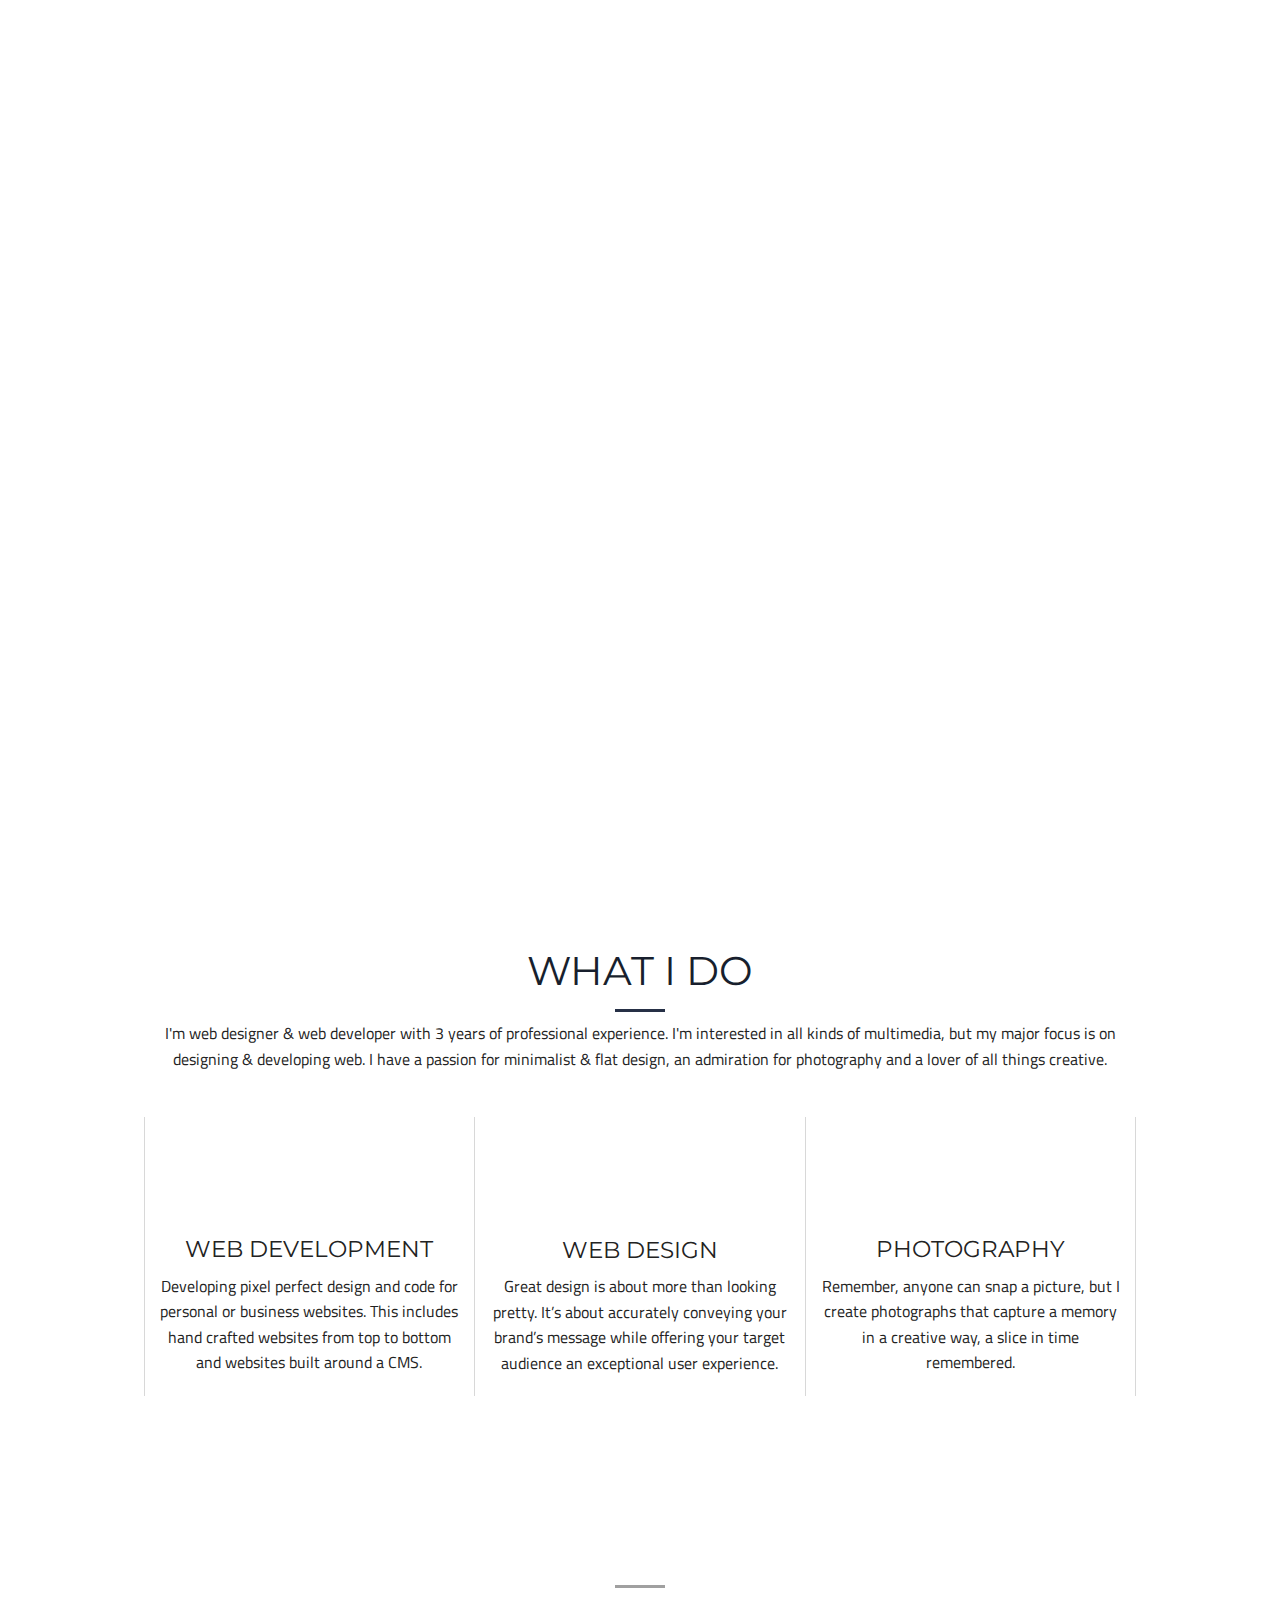
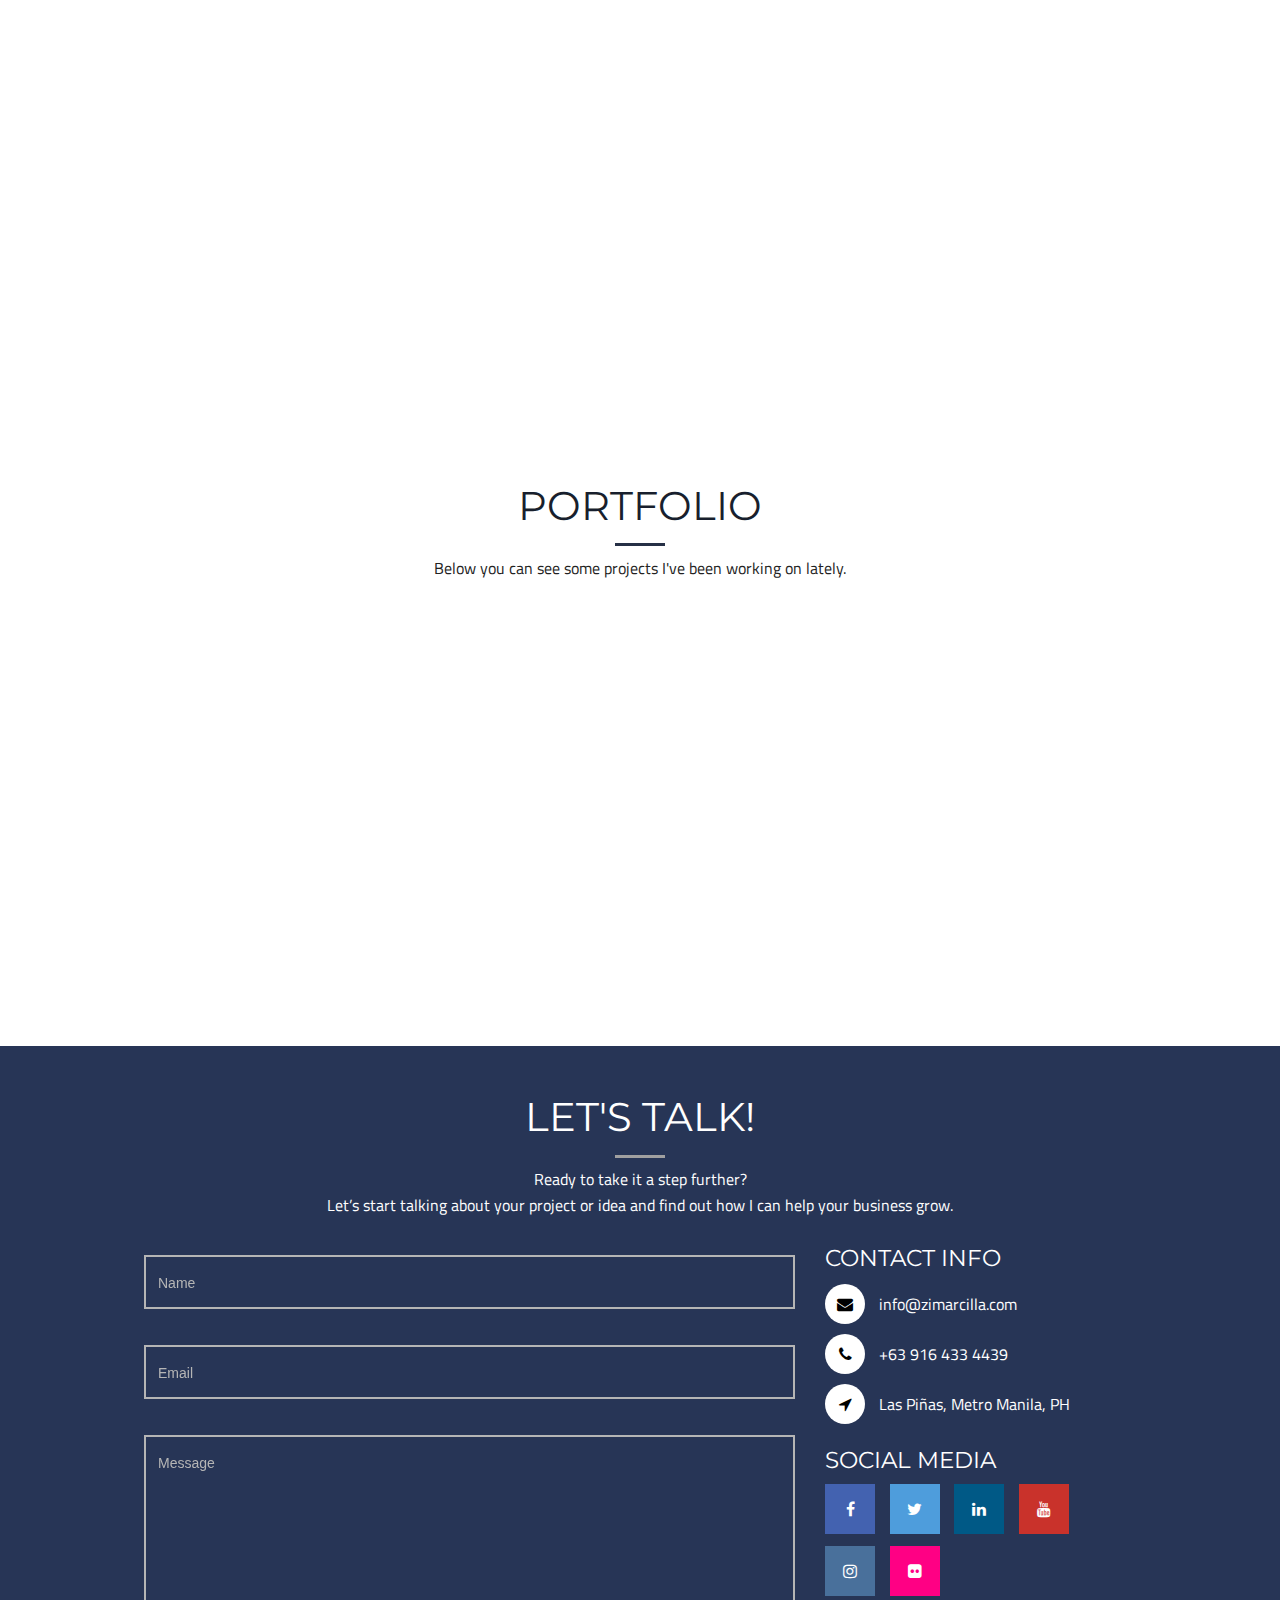
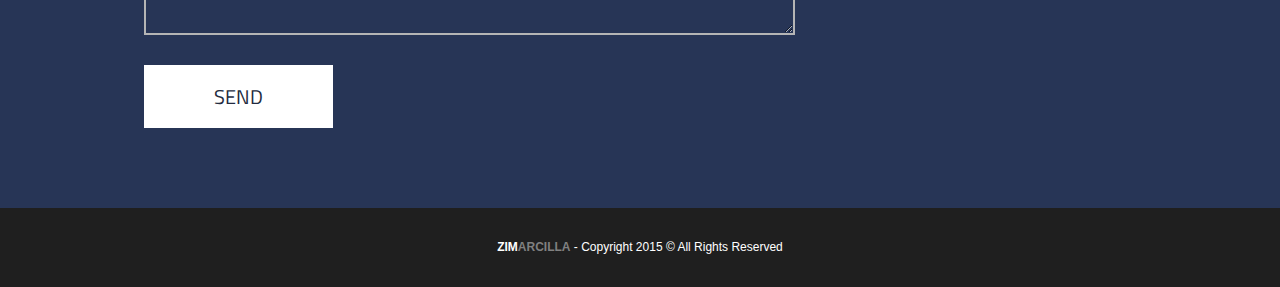
==== commit 5722d77c: "updated portfolio" ====
--- a/index.html
+++ b/index.html
@@ -225,14 +225,14 @@
 			<div class="row full portfolio">
 			  <div class="large-3 columns no-padding hidden portfolio-bg-1">
 			  	<div class="portfolio-wrapper">
-			  			<img src="assets/images/kemji-thumb.jpg">
-			  		<div class="portfolio-details">
-			  			<h4>KEMJI <span>RESORT & RESTAURANT</span></h4>
-			  			<div class="categories">
-			  				<p>Web Design<br>Web Development<br>Responsive</p>
-			  			</div>
-			  			<div class="info-link">
-							<a href="http://kemjiresortandrestaurant.com/" target="_blank"><i class="fa fa-eye"></i></a>
+			  			<img src="assets/images/ddistrat.jpg">
+			  		<div class="portfolio-details">
+			  			<h4>DDI STRATCOM</h4>
+			  			<div class="categories">
+							<p>Design<br>Development<br>Wordpress</p>
+			  			</div>
+			  			<div class="info-link">
+							<a href="https://ddistrat.com/" target="_blank"><i class="fa fa-eye"></i></a>
 			  			</div>
 			  		</div>
 			  	</div>
@@ -240,14 +240,14 @@
 
 			  <div class="large-3 columns no-padding hidden portfolio-bg-2">
 			  	<div class="portfolio-wrapper">
-			  			<img src="assets/images/franklopez-thumb.jpg">
-			  		<div class="portfolio-details">
-			  			<h4>Frank Lopez <span>Gallery</span></h4>
-			  			<div class="categories">
-			  				<p>Web Design<br>Web Development<br>Responsive</p>
-			  			</div>
-			  			<div class="info-link">
-							<a href="http://franklopezgallery.com/" target="_blank"><i class="fa fa-eye"></i></a>
+			  			<img src="assets/images/geri.jpg">
+			  		<div class="portfolio-details">
+			  			<h4>Global-Estate Resorts, Inc.</h4>
+			  			<div class="categories">
+			  				<p>Design<br>Development<br>Wordpress</p>
+			  			</div>
+			  			<div class="info-link">
+							<a href="https://geri.com.ph/" target="_blank"><i class="fa fa-eye"></i></a>
 			  			</div>
 			  		</div>
 			  	</div>
@@ -255,14 +255,14 @@
 
 			  <div class="large-3 columns no-padding hidden portfolio-bg-3">
 			  	<div class="portfolio-wrapper">
-			  			<img src="assets/images/twinrock-icon.jpg">
-			  		<div class="portfolio-details">
-			  			<h4>TWIN ROCK <span>BEACH RESORT</span></h4>
-			  			<div class="categories">
-			  				<p>Web Design<br>Web Development<br>Responsive</p>
-			  			</div>
-			  			<div class="info-link">
-							<a href="http://www.twinrock.com.ph/" target="_blank"><i class="fa fa-eye"></i></a>
+			  			<img src="assets/images/ten88.jpg">
+			  		<div class="portfolio-details">
+			  			<h4>TEN88 DIGITAL INC.</h4>
+			  			<div class="categories">
+			  				<p>Design<br>Development<br>AngularJS</p>
+			  			</div>
+			  			<div class="info-link">
+							<a href="http://ten88.digital/" target="_blank"><i class="fa fa-eye"></i></a>
 			  			</div>
 			  		</div>
 			  	</div>
@@ -270,14 +270,14 @@
 
 			  <div class="large-3 columns no-padding hidden portfolio-bg-4">
 			  	<div class="portfolio-wrapper">
-			  			<img src="assets/images/racluv-thumb.jpg">
-			  		<div class="portfolio-details">
-			  			<h4>RAC A LUV <span>CONCERT</span></h4>
-			  			<div class="categories">
-			  				<p>Web Design<br>Web Development<br>Responsive</p>
-			  			</div>
-			  			<div class="info-link">
-							<a href="http://rotaract-virac.org/" target="_blank"><i class="fa fa-eye"></i></a>
+			  			<img src="assets/images/handsonmanila.jpg">
+			  		<div class="portfolio-details">
+			  			<h4>HANDS ON MANILA FOUNDATION, Inc.</h4>
+			  			<div class="categories">
+							<p>Design<br>Development<br>Wordpress</p>
+			  			</div>
+			  			<div class="info-link">
+							<a href="https://handsonmanila.org/" target="_blank"><i class="fa fa-eye"></i></a>
 			  			</div>
 			  		</div>
 			  	</div>
--- a/assets/css/custom.css
+++ b/assets/css/custom.css
@@ -782,7 +782,7 @@
     content: "";
     position: absolute;
     top: 0;
-    right: 0;
+    right: 15px;
     border-width: 0 16px 16px 0;
     border-style: solid;
     border-color: rgba(255, 255, 255, 0.52) rgba(0, 0, 0, 0.29);
@@ -848,8 +848,8 @@
 
 .portfolio-wrapper:hover img {
     opacity: 0.5;
-    -webkit-transform: scale(.8);
-    transform: scale(.8);
+    -webkit-transform: scale(1.2);
+    transform: scale(1.2);
 }
 
 .portfolio-wrapper:hover .menu {
@@ -1512,6 +1512,19 @@
     .nav-toggle {
         top: 12px!important;
         right: 13px!important;
+        padding: 20px 36px 22px 10px!important;
+    }
+
+    .nav-toggle span, .nav-toggle span:before, .nav-toggle span:after {
+        width: 26px!important;
+        height: 3px!important;
+    }
+
+    .link-to-top {
+        right: 13px;
+        bottom: 13px;
+        padding: 0px 12px;
+        font-size: 24px;
     }
 
     } /* max-width 640px, mobile-only styles, use when QAing mobile issues */
@@ -1555,7 +1568,49 @@
 // Large screens
 @media only screen and (min-width: 64.063em) { } /* min-width 1025px, large screens */
 
-@media only screen and (min-width: 64.063em) and (max-width: 90em) { } /* min-width 1025px and max-width 1440px, use when QAing large screen-only issues */
+@media only screen and (min-width: 64.063em) and (max-width: 90em) {
+
+    .row {
+        max-width: 62rem;
+    }
+
+    h1.dark-title, h1.light-title {
+        font-size: 40px;
+    }
+
+    .social-icons a {
+        margin-bottom: 12px;
+    }
+
+    .panel.square .fa {
+        font-size: 34px;
+        margin-bottom: 12px;
+        margin-top: 12px;
+    }
+
+    .panel.square p {
+        margin-bottom: 0!important;
+    }
+
+    .nav-toggle {
+        top: 20px!important;
+        right: 20px!important;
+        padding: 21px 42px 23px 13px!important;
+    }
+
+    .nav-toggle span, .nav-toggle span:before, .nav-toggle span:after {
+        width: 29px!important;
+        height: 4px!important;
+    }
+
+    .link-to-top {
+        right: 20px;
+        bottom: 16px;
+        padding: 2px 12px;
+        font-size: 20px;
+    }
+
+    } /* min-width 1025px and max-width 1440px, use when QAing large screen-only issues */
 
 // XLarge screens
 @media only screen and (min-width: 90.063em) { } /* min-width 1441px, xlarge screens */
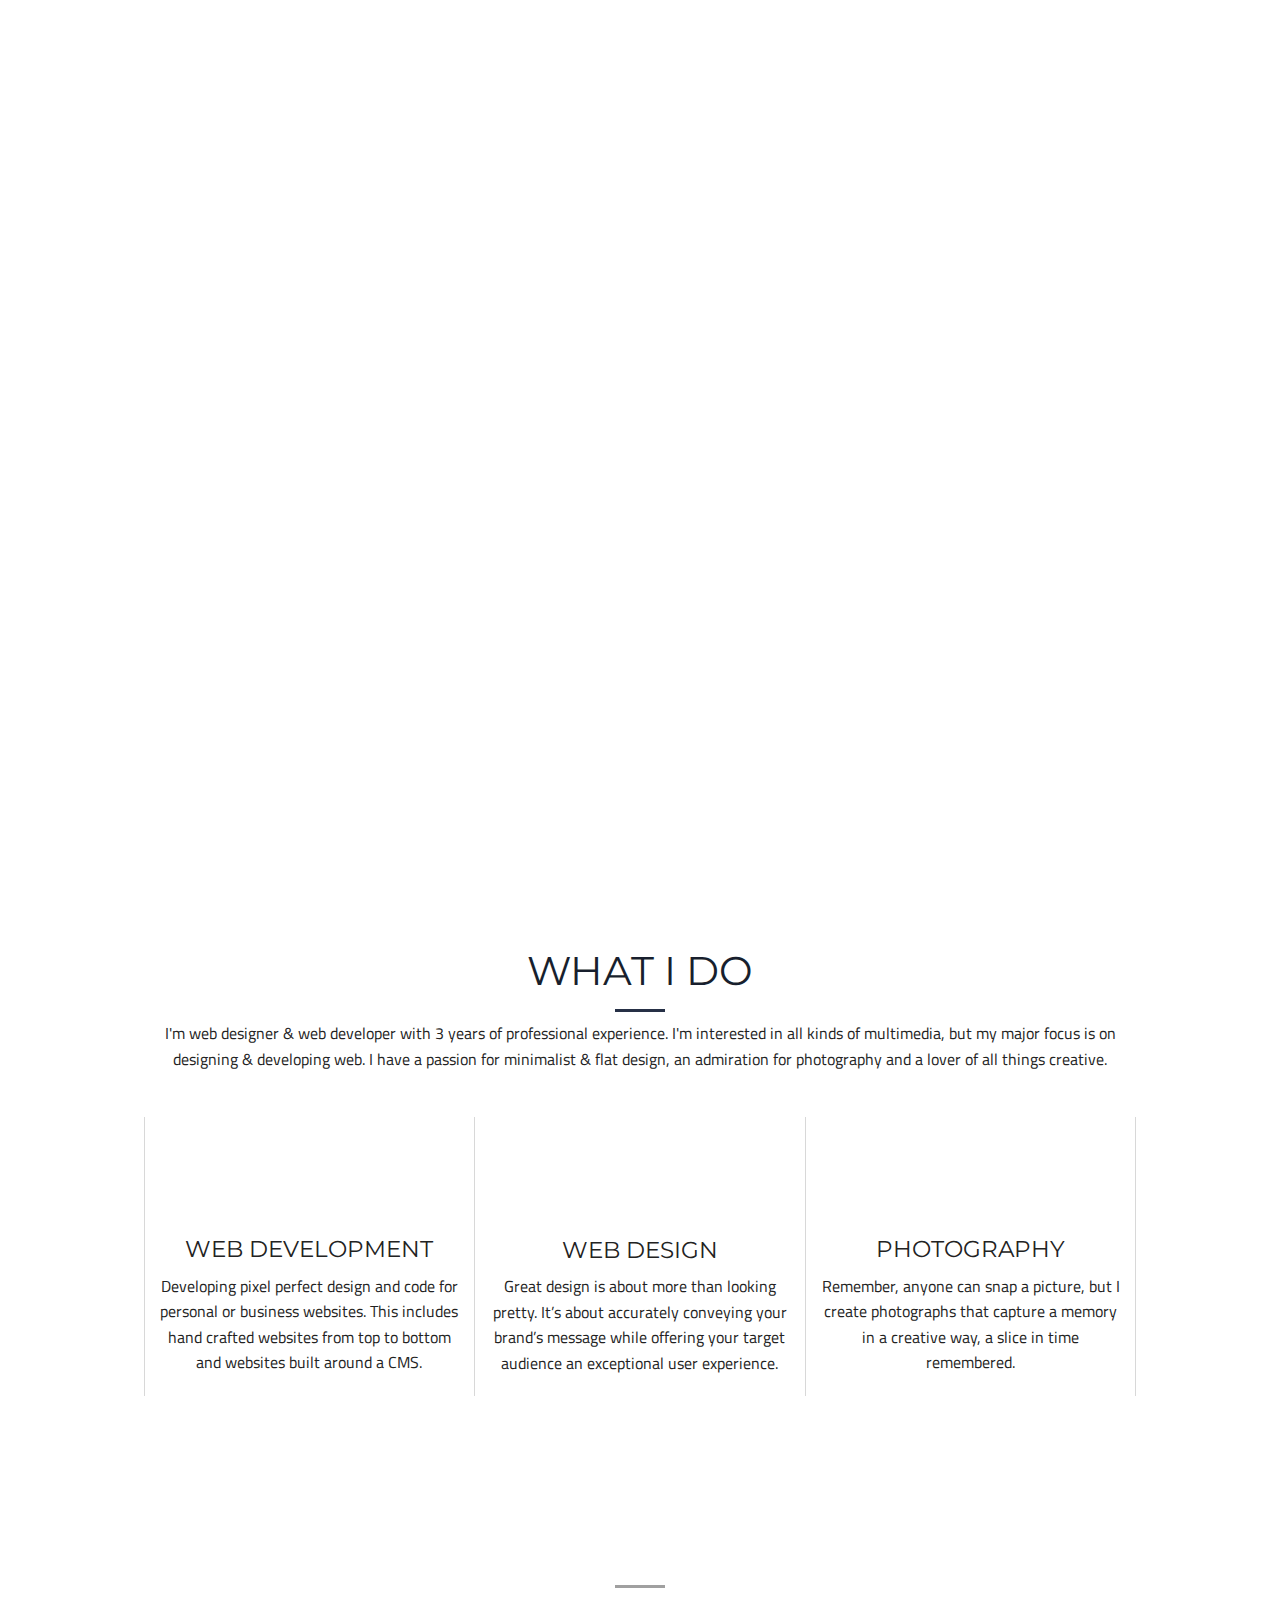
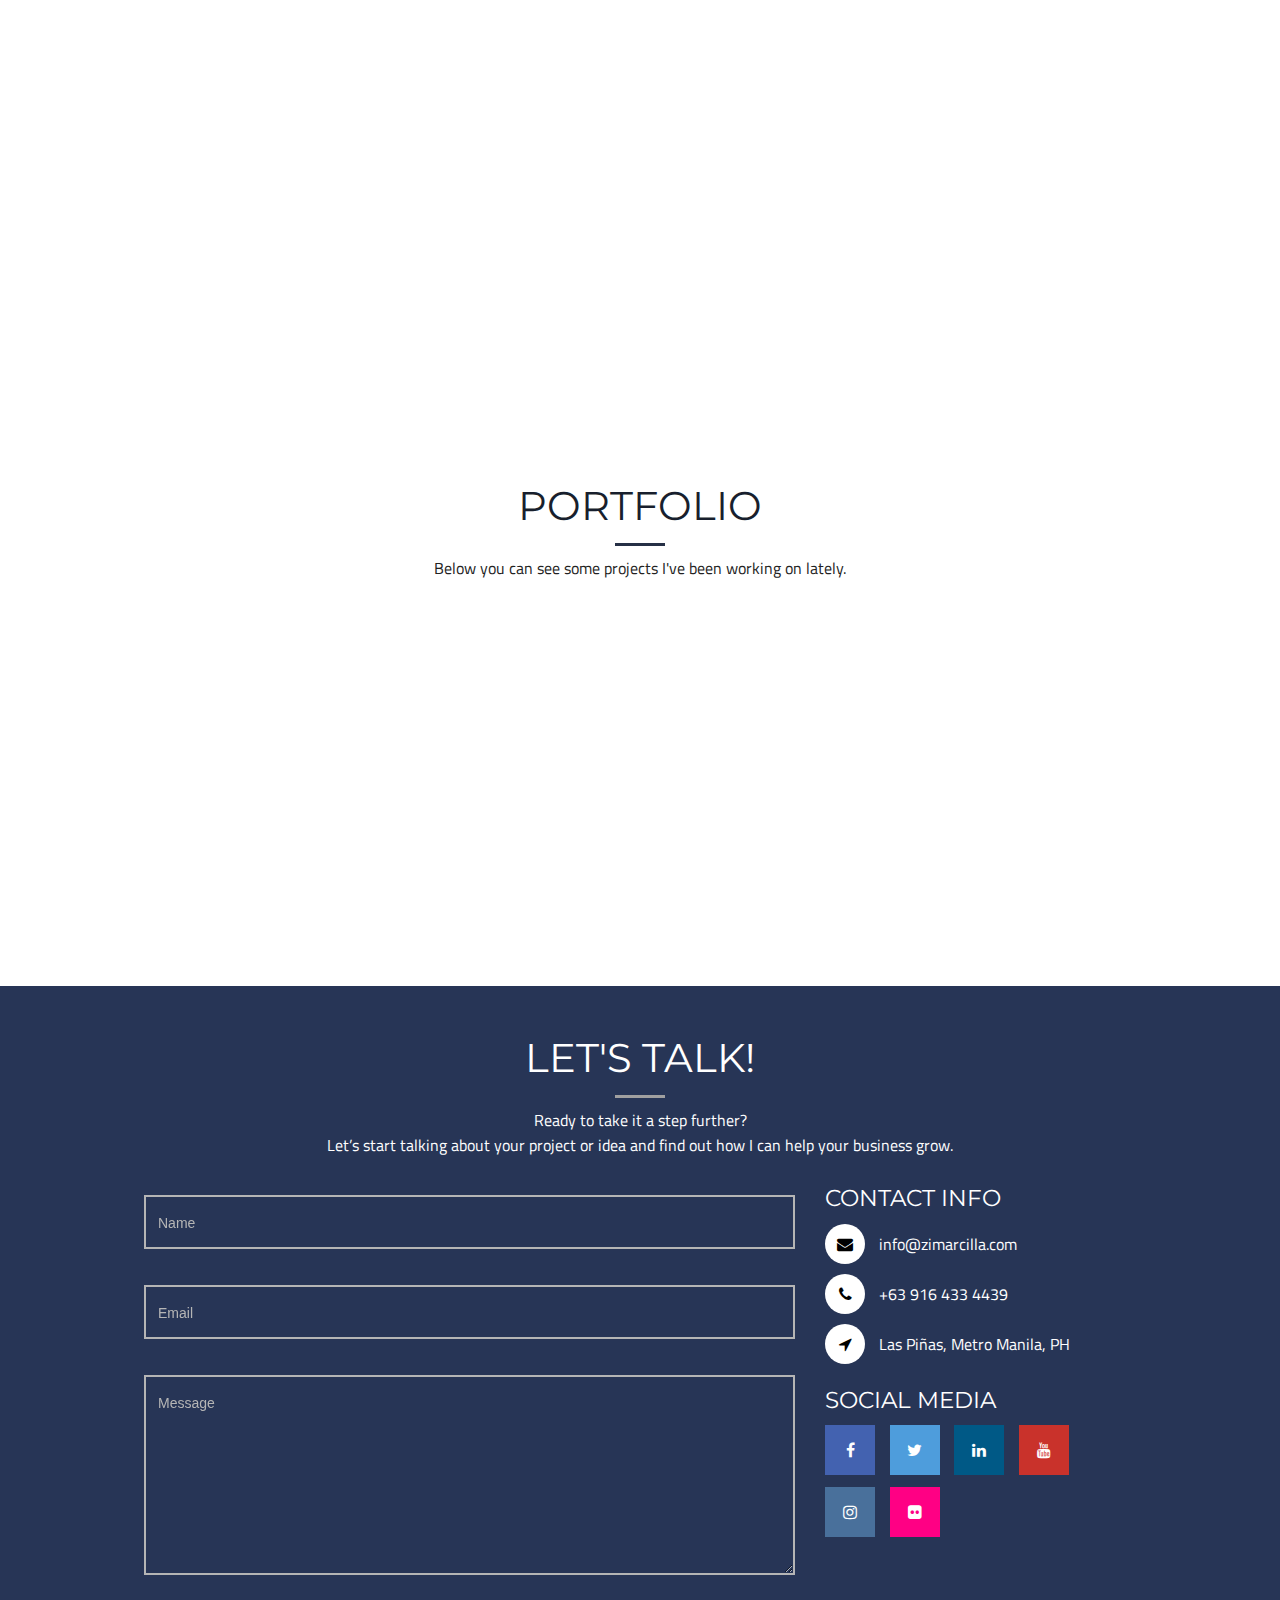
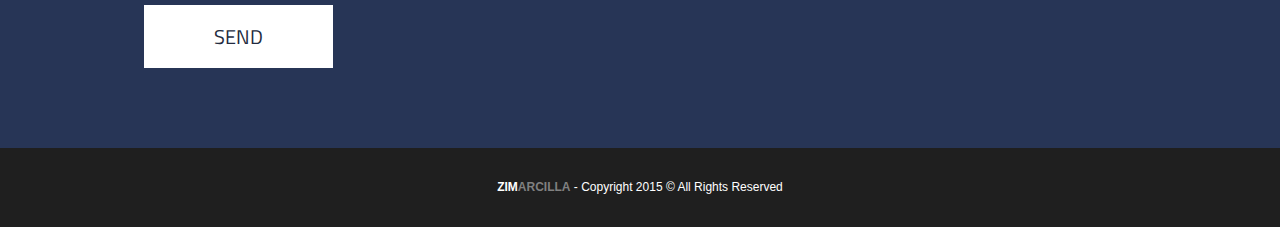
==== commit 7e4df5bd: "edited portfolio" ====
--- a/index.html
+++ b/index.html
@@ -285,14 +285,14 @@
 
 			  <div class="large-3 columns no-padding hidden portfolio-bg-5">
 			  	<div class="portfolio-wrapper">
-			  			<img src="assets/images/kawaii-thumbs.jpg">
-			  		<div class="portfolio-details">
-			  			<h4>KAWAII <span>BABIES</span></h4>
-			  			<div class="categories">
-			  				<p>Web Development</p>
-			  			</div>
-			  			<div class="info-link">
-							<a href="http://kawaiibabies.com/" target="_blank"><i class="fa fa-eye"></i></a>
+			  			<img src="assets/images/progeny.jpg">
+			  		<div class="portfolio-details">
+			  			<h4>PROGENY WEALTH ADVISORY</h4>
+			  			<div class="categories">
+							<p>Design<br>Development<br>Wordpress</p>
+			  			</div>
+			  			<div class="info-link">
+							<a href="http://progenywealth.ca/" target="_blank"><i class="fa fa-eye"></i></a>
 			  			</div>
 			  		</div>
 			  	</div>
@@ -300,14 +300,14 @@
 
 			  <div class="large-3 columns no-padding hidden portfolio-bg-6">
 			  	<div class="portfolio-wrapper">
-			  			<img src="assets/images/video-editing.jpg">
-			  		<div class="portfolio-details">
-			  			<h4>JIREH LIM <span>CONCERT</span></h4>
-			  			<div class="categories">
-			  				<p>Video Editing<br>Video Presentation</p>
-			  			</div>
-			  			<div class="info-link">
-							<a href="#" data-reveal-id="jirehLim"><i class="fa fa-eye"></i></a>
+			  			<img src="assets/images/abra.jpg">
+			  		<div class="portfolio-details">
+			  			<h4>PROVINCE OF ABRA</span></h4>
+			  			<div class="categories">
+							<p>Design<br>Development<br>Wordpress</p>
+			  			</div>
+			  			<div class="info-link">
+							<a href="http://abra.gov.ph/" target="_blank"><i class="fa fa-eye"></i></a>
 			  			</div>
 			  		</div>
 			  	</div>
@@ -315,14 +315,14 @@
 			  
 			  <div class="large-3 columns no-padding hidden portfolio-bg-7">
 			  	<div class="portfolio-wrapper">
-			  			<img src="assets/images/animation.jpg">
-			  		<div class="portfolio-details">
-			  			<h4>GOOFYFOOT <span>MEDIA</span></h4>
-			  			<div class="categories">
-			  				<p>Animation<br>Opening Billboard</p>
-			  			</div>
-			  			<div class="info-link">
-							<a href="#" data-reveal-id="goofyfoot"><i class="fa fa-eye"></i></a>
+			  			<img src="assets/images/grapikom.jpg">
+			  		<div class="portfolio-details">
+			  			<h4>GRAPIKOM SOLUTIONS, INC.</h4>
+			  			<div class="categories">
+							<p>Design<br>Development<br>ReactJS</p>
+			  			</div>
+			  			<div class="info-link">
+							<a href="https://grapikom.solutions/" target="_blank"><i class="fa fa-eye"></i></a>
 			  			</div>
 			  		</div>
 			  	</div>
@@ -330,41 +330,20 @@
 
 			  <div class="large-3 columns no-padding hidden portfolio-bg-8">
 			  	<div class="portfolio-wrapper">
-			  			<img src="assets/images/video-editing.jpg">
-			  		<div class="portfolio-details">
-			  			<h4>SILENT SANCTUARY <span>TEASER</span></h4>
-			  			<div class="categories">
-			  				<p>Video Editing<br>Video Teaser</p>
-			  			</div>
-			  			<div class="info-link">
-							<a href="#" data-reveal-id="silentsanctuary"><i class="fa fa-eye"></i></a>
+			  			<img src="assets/images/eclaims.jpg">
+			  		<div class="portfolio-details">
+			  			<h4>EASY E-CLAIMS</h4>
+			  			<div class="categories">
+							<p>Design<br>Development<br>ReactJS</p>
+			  			</div>
+			  			<div class="info-link">
+							<a href="https://eclaims.grapikom.solutions/" target="_blank"><i class="fa fa-eye"></i></a>
 			  			</div>
 			  		</div>
 			  	</div>
 			  </div>
 			</div>
   	</section>
-	
-	<!-- MODAL POP-UP for PORTFOLIO-->
-		<div id="jirehLim" class="reveal-modal" data-reveal aria-labelledby="jirehLim" aria-hidden="true" role="dialog">
-		  <h5>Jireh Lim Concert</h5>
-		  <iframe width="100%" height="400" src="https://www.youtube.com/embed/F_vAgdbI_UU" frameborder="0" allowfullscreen></iframe>
-		  <a class="close-reveal-modal" aria-label="Close">&#215;</a>
-		</div>
-
-		<div id="goofyfoot" class="reveal-modal" data-reveal aria-labelledby="GoofyfootMedia" aria-hidden="true" role="dialog">
-		  <h5>GOOFYFOOT MEDIA</h5>
-		  <iframe width="100%" height="400" src="https://www.youtube.com/embed/eXhZTSTr5Hg" frameborder="0" allowfullscreen></iframe>
-		  <a class="close-reveal-modal" aria-label="Close">&#215;</a>
-		</div>
-
-		<div id="silentsanctuary" class="reveal-modal" data-reveal aria-labelledby="SilentSanctuary" aria-hidden="true" role="dialog">
-		  <h5>Silent Sanctuary</h5>
-		  <iframe width="100%" height="400" src="https://www.youtube.com/embed/Ya5CxRLQ1OY" frameborder="0" allowfullscreen></iframe>
-		  <a class="close-reveal-modal" aria-label="Close">&#215;</a>
-		</div>
-		
-	<!-- MODAL POP-UP END -->
 	
 	<section id="contact" data-stellar-background-ratio=".6" data-stellar-vertical-offset="20">
 		<div class="row">
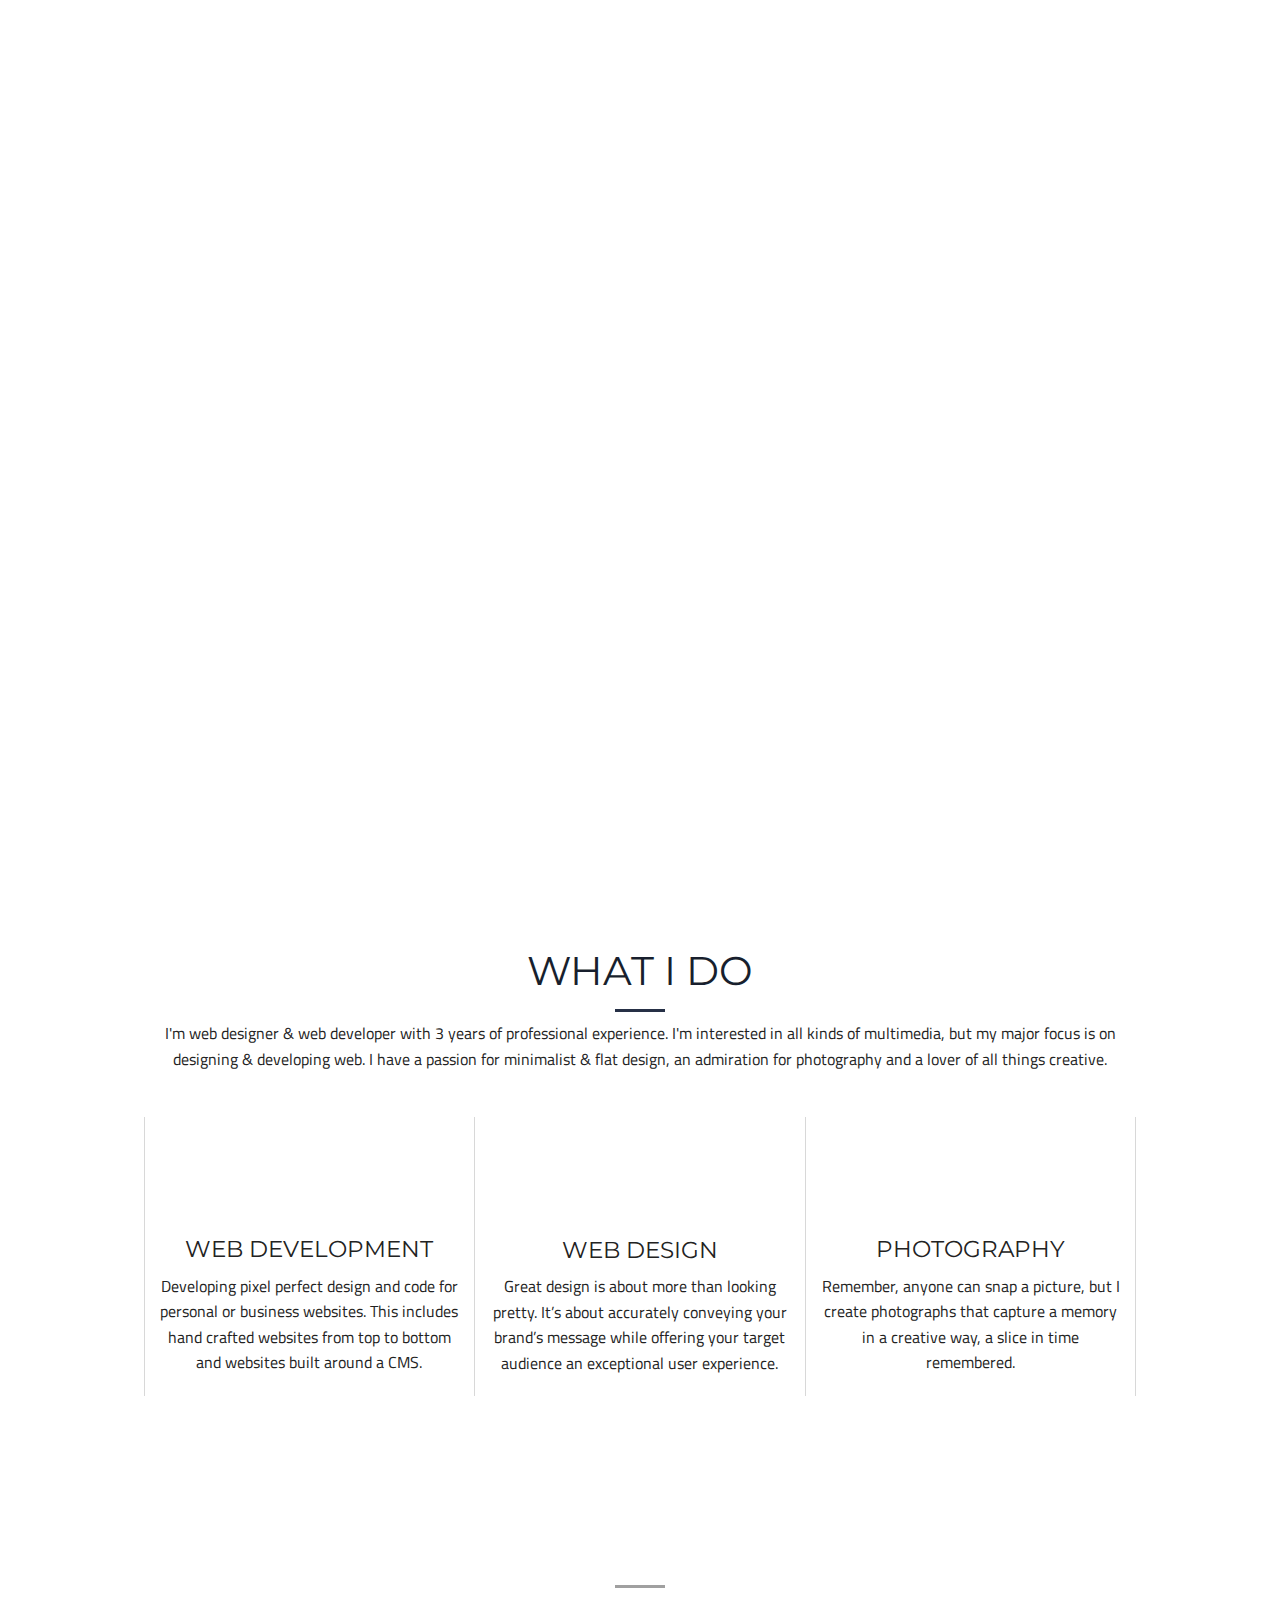
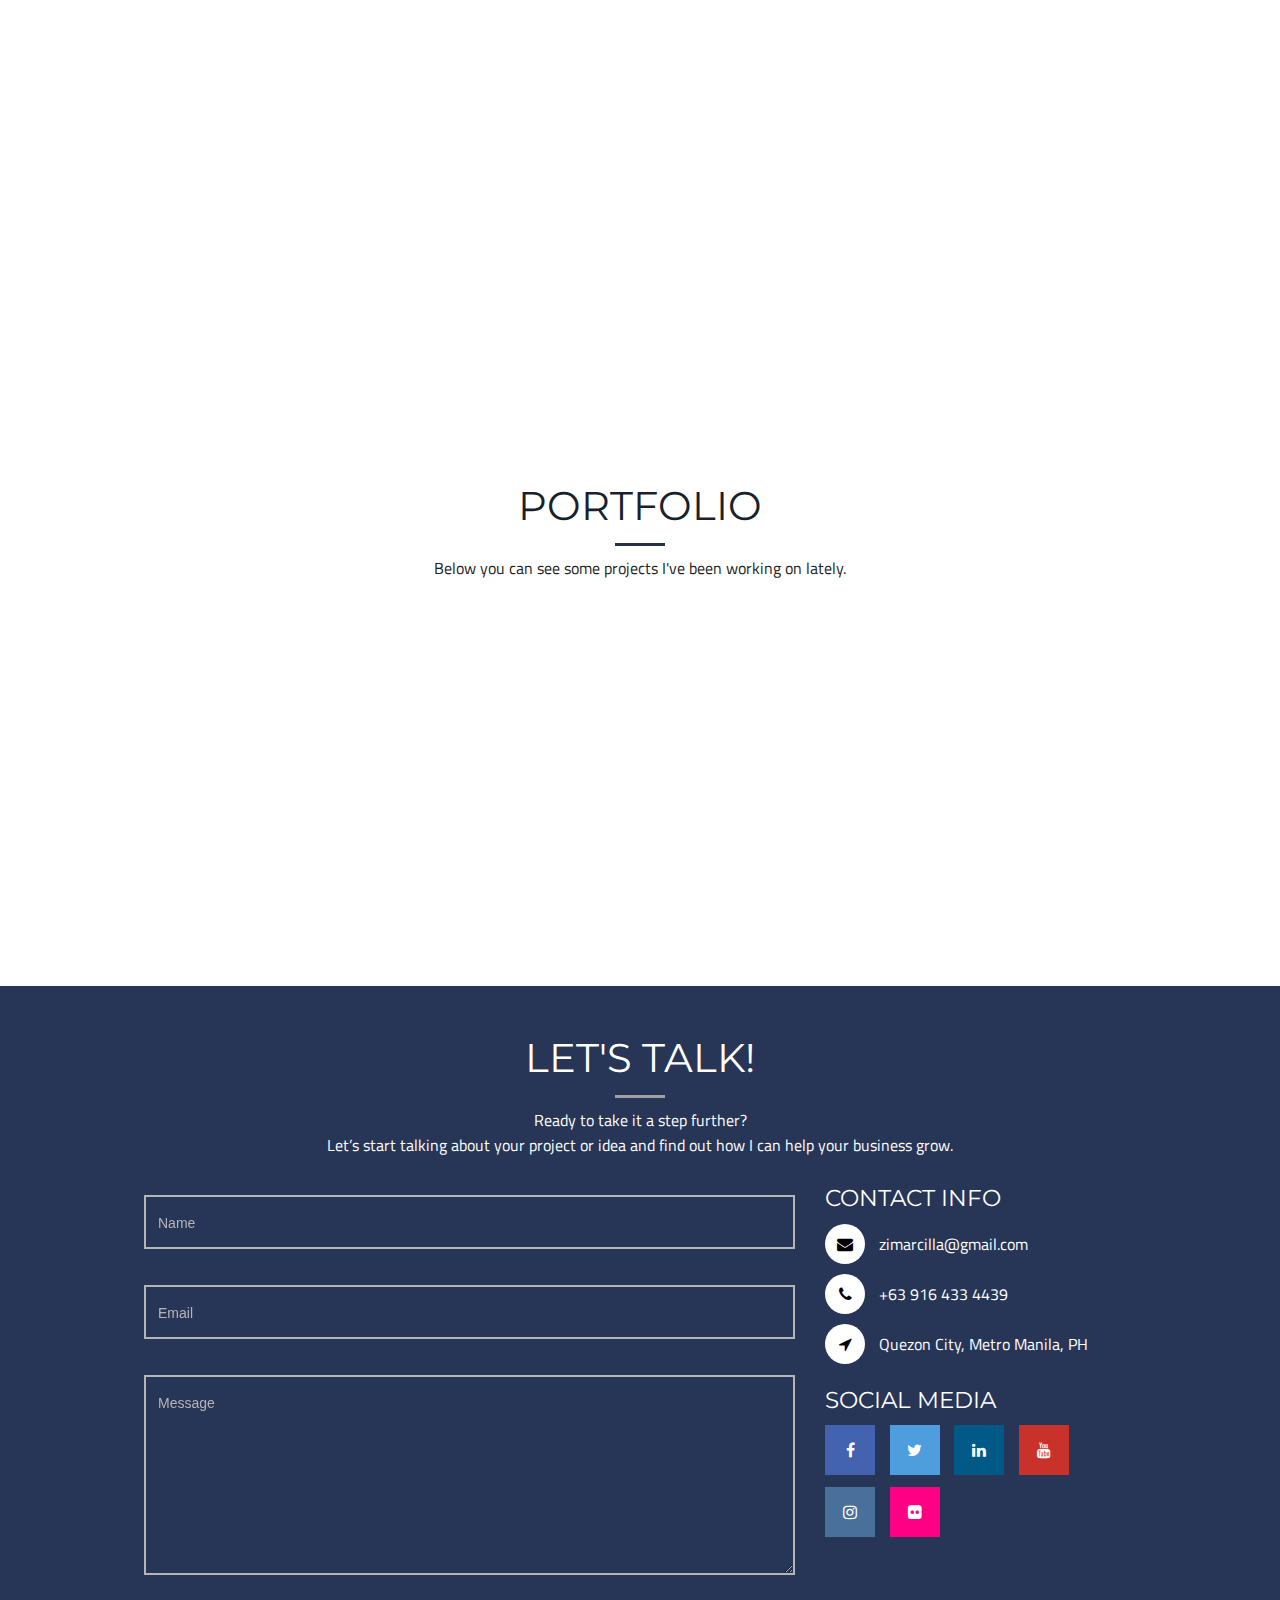
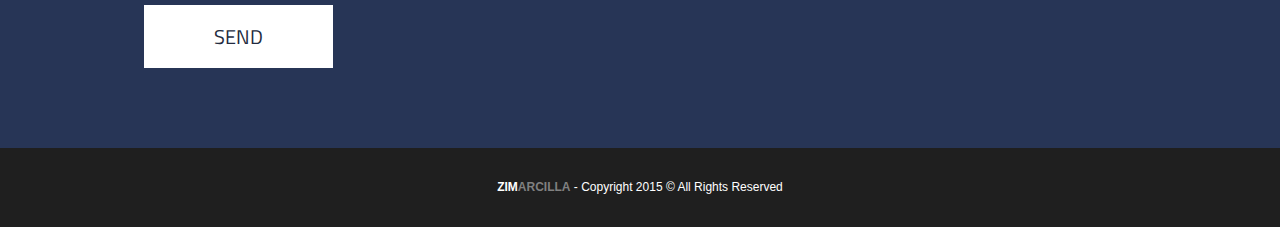
==== commit 96657d7e: "updated email" ====
--- a/index.html
+++ b/index.html
@@ -386,9 +386,9 @@
 					<div class="large-4 columns contact-info">
 						<h4 class="light-title">CONTACT INFO</h4>
 						<ul>
-							<li><a href="#"><i class="fa fa-envelope"></i> info@zimarcilla.com</a></li>
+							<li><a href="#"><i class="fa fa-envelope"></i> zimarcilla@gmail.com</a></li>
 							<li><a href="#"><i class="fa fa-phone"> </i> +63 916 433 4439</a></li>
-							<li><a href="#"><i class="fa fa-location-arrow"></i> Las Piñas, Metro Manila, PH</a></li>
+							<li><a href="#"><i class="fa fa-location-arrow"></i> Quezon City, Metro Manila, PH</a></li>
 						</ul>
 						<h4 class="light-title">SOCIAL MEDIA</h4>
 						<div class="social-icons">
@@ -396,7 +396,7 @@
 							<a target="_blank" href="https://twitter.com/creativzim"><i class="fa fa-twitter"></i></a>
 							<a target="_blank" href="http://ph.linkedin.com/in/zimarcilla"><i class="fa fa-linkedin"></i></a>
 							<a target="_blank" href="https://www.youtube.com/user/cr38tivzim"><i class="fa fa-youtube"></i></a>
-							<a target="_blank" href="https://instagram.com/creativzim"><i class="fa fa-instagram"></i></a>
+							<a target="_blank" href="https://instagram.com/zimified"><i class="fa fa-instagram"></i></a>
 							<a target="_blank" href="https://www.flickr.com/photos/zimarcilla/"><i class="fa fa-flickr"></i></a>
 						</div>
 					</div>
